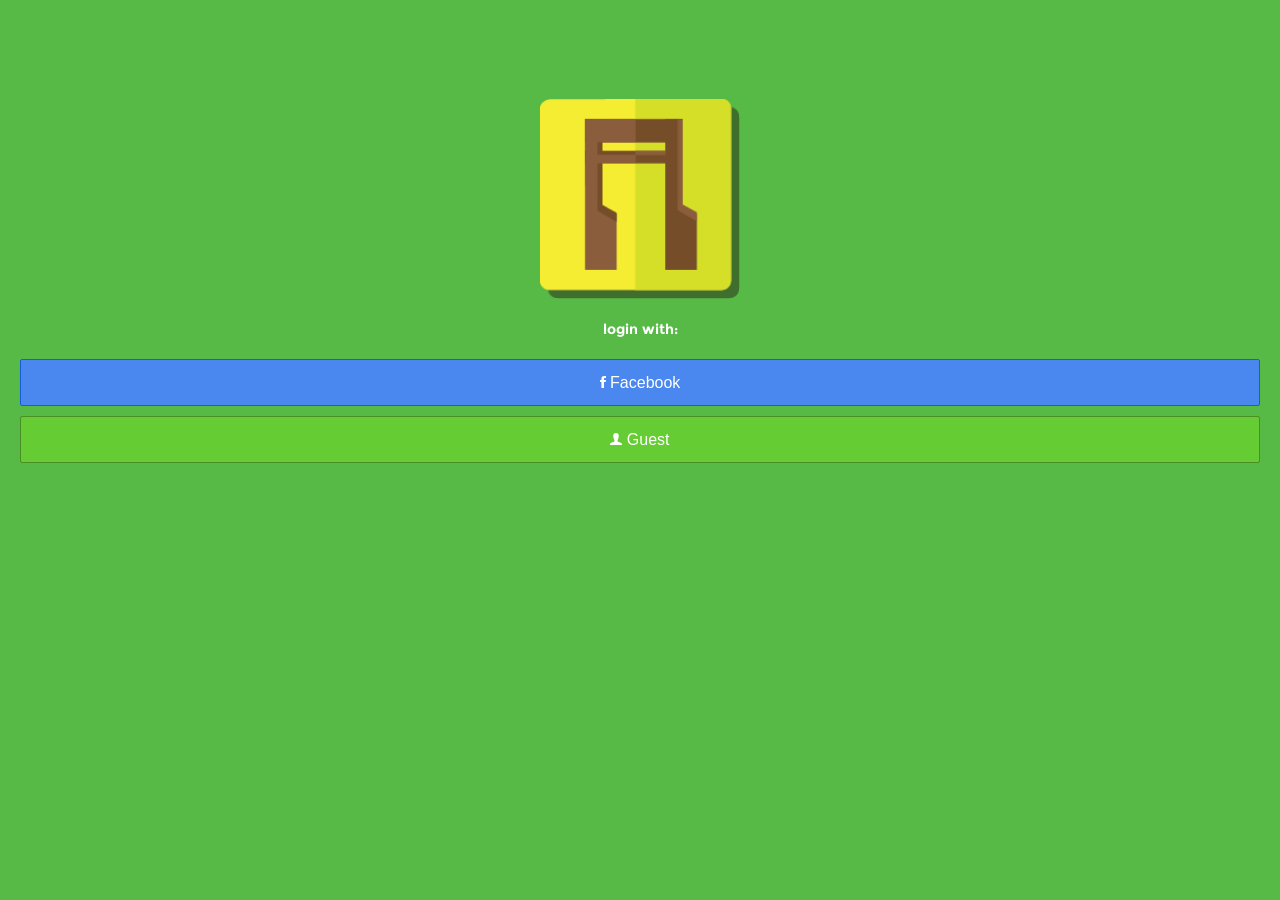
==== www/index.html @ ad86132d "first" ====
<!DOCTYPE html>
<html>
  <head>
    <meta charset="utf-8">
    <meta name="viewport" content="initial-scale=1, maximum-scale=1, user-scalable=no, width=device-width">
    <title>Inklusik</title>

    <link href="css/ionic.app.min.css" rel="stylesheet">
    <link href="css/style.css" rel="stylesheet">
    <link href="css/font-awesome.css" rel="stylesheet">
    <!-- IF using Sass (run gulp sass first), then uncomment below and remove the CSS includes above
    <link href="css/ionic.app.css" rel="stylesheet">
    -->

    <!-- ionic/angularjs js -->
    <script src="lib/jquery.min.js"></script>
    <script src="lib/underscore-min.js"></script>
    <script src="lib/firebase.js"></script>
    <script src="lib/firebase-simple-login.js"></script>
    <script src="lib/ionic/js/ionic.bundle.js"></script>
    <script src="lib/angular.audio.js"></script>
    <script src="lib/angularfire.min.js"></script>
    <script src="lib/ngStorage.min.js"></script>

    <!-- cordova script (this will be a 404 during development) -->
    <script src="lib/ng-cordova.min.js"></script>
    <script src="cordova.js"></script>

    <!-- your app's js -->
    <script src="js/app.js"></script>
    <script src="js/config.js"></script>
    <script src="js/routes.js"></script>
    <script src="js/directives.js"></script>
    <script src="js/filters.js"></script>
    <script src="js/services.js"></script>
    <script src="js/decorators.js"></script>
    <script src="js/firebase.utils.js"></script>
    <script src="js/simpleLogin.js"></script>
    <script src="js/controllers.js"></script>
  </head>

  <body ng-app="inklusik">
    <div ng-hide-auth> 
      <div ng-controller="LoginCtrl" ng-include="'templates/login.html'">
      </div>
    </div>

    <ion-side-menus>
      <!-- Center content -->
      <ion-side-menu-content>
        <ion-nav-bar class="bar-stable nav-title-slide-ios7">
          <ion-nav-buttons side="left">
            <button menu-toggle="left" class="button button-icon icon ion-navicon"></button>
          </ion-nav-buttons>
          <ion-nav-buttons side="right">
            <a href="#/search"><button class="button button-icon icon ion-search"></button></a>
          </ion-nav-buttons>
        </ion-nav-bar>
        <ion-nav-view animation="slide-left-right"></ion-nav-view>
      </ion-side-menu-content>

      <!-- Left menu -->
      <ion-side-menu side="left">
        <div ng-include="'templates/menu.html'" ng-controller="MenuCtrl"></div>
      </ion-side-menu>


    </ion-side-menus>
    
  </body>
</html>
---- www/css/style.css ----
/* Empty. Add your own CSS if you like */

/* font */
@font-face {
    font-family: roboto-lt;
    src: url(../fonts/Roboto-Light.ttf);
}
@font-face {
    font-family: roboto-black;
    src: url(../fonts/Roboto-Black.ttf);
}
@font-face {
    font-family: roboto;
    src: url(../fonts/Roboto-Regular.ttf);
}
@font-face {
    font-family: roboto-thin;
    src: url(../fonts/Roboto-Thin.ttf);
}

.bar.bar-stable {
	border-width: 0px;
}

.full-overlay {
    top:0;
    left:0;
    width: 100%;
    height: 100%;
    z-index: 1000;
    position: fixed;
    color: #fff;
    background: #57ba47;
}

.scroll-refresher {
	top: -70px;
}

.list.card.show .item-body img {
	width: 100%;
}

.loading {
	background: url('../img/loading.gif') no-repeat center center;
	width: 100%;
	height: 100%;
}

.loading-container .loading {
	padding: 0px;
	border-radius: 0px;
	background-color: rgba(255,255,255,.6);
	color: #000;
	text-align: center;
	text-overflow: ellipsis;
	font-size: 15px;
}

.login-page {
	width: 100%;
	height: 100% !important;
}

.login-page .logo {
	background: url('../img/logo_inklusik.png') no-repeat;
    background-size: contain;
	width: 200px;
	height: 200px;
	margin: 0 auto;
}

.hint {
	color: $light;
	font-weight: bold;
	text-align: center;
	margin: 20px 0;
}

.menu {
    background-color: #5D5D5D;
}

.profile-preview {
	background-color:#3F3F3F;
}
/*override*/
.item-avatar > img:first-child {
	border-radius:50%;
}

.profile-preview > h2{
	color:#BBBDC0;
	font-family: roboto-lt;
}

.link {
	color:#2284C6;
	text-decoration:none;
}

.link-more {
	font-family:roboto;
	text-align:center;
	color:#2284C6;
	text-decoration:none;
}

.side-menu-options > a {
	background-color:#5D5D5D;
	color:#D1D2D4;
	border-width:0px;
	padding-bottom: 3px;
	font-family: roboto;
}
.side-menu-options > a > i {
	color:#D1D2D4;
	margin-right:5px;
}

.side-menu-footer {
	background-color:#5D5D5D;
	border-width:0px;
	margin:10px;
}

.side-menu-footer > p {
	color:#BBBDC0;
	font-size:12px;
	padding:8px;
	text-align:center;
}

.category-title {
	padding:15px;
	padding-bottom: 5px;
	margin-bottom:0px;
	font-family: roboto-lt
}

.browse-card > a {
	text-decoration: none;
}

.browse-card-img {
	 height: 200px;
}

.browse-card-img > .icon-music {
	height: 140px;
	width: 140px;
	border-radius:50%;
	box-shadow: 0px 5px 10px rgba(0,0,0,.4);
	margin: 30px auto;
}

.browse-card-txt > h3 {
	text-align:center;
	font-family:roboto;
}

.browse-card-txt > p {
	text-align:center;
	font-family:roboto-lt;
}
.item button {
	height: 60px;
	width: 60px;
}

button.button-fab-yellow {
	background:#F8ED31;
	border:0px;
	color:#8A5D3B;
	border-radius: 50%;
}

button.selected {
	background: #57ba47 !important;
}


.short {
   height: 100px;
   overflow: hidden;
   padding-bottom: 50px;
}

.accord {
	/*-webkit-transition: all .2s;
   transition: all .2s;*/
}

.full {
	
}

.bar.bar-stable .title{
	font-family: roboto;
}

.detail-card-head {
	box-shadow: 0px 5px 10px rgba(0,0,0,.1);
}

.detail-card-head > .item-image {
	height: 200px;
}

.detail-card-head > .item-image > .icon-music {
	border-radius:50%;
	box-shadow: 0px 5px 10px rgba(0,0,0,.4);
	margin: 30px auto;
	height: 140px;
	width: 140px;
}

.detail-card-head h2 {
	text-align:center; font-family:roboto;
}
.detail-card-head p {
	text-align:center; font-family: roboto;
}

.detail-card-head button {
	float:right; background:#F8ED31; width:100px; border:0px; color:#8A5D3B
}

.detail-card-item {
	box-shadow: 0px 5px 10px rgba(0,0,0,.1);
}

.detail-card-item h3 {
	text-align:left;
	font-family:roboto;
}

.detail-card-item p{
	text-align: justify;
    text-justify: inter-word;
    padding: 10px;
    font-family:roboto-lt;
    padding-bottom:0px;
}

.row.unlimited-items {
  flex-wrap: wrap;
}

.row.unlimited-items .col{
  flex: none;
  width: 50%;
}


.board {
	width: 100%;
	height: 100px;
	background: #57ba47;
	position: relative;
	overflow: hidden;
}

.board .tick{
	width: 6px;
	height: 100px;
	position: absolute;
	z-index: 1000;
	top: 0;
	left: 25%;
	background: #fff;
	box-shadow: 3px 3px 10px rgba(0,0,0,.5);
}

.board .wrap {
	position: absolute;
	height: 100px;
	top: 0;
	left: 0;
	webkit-transition: all linear 1s;
   	transition: all linear 1s;
}


.board .wrap .melo {
	position: absolute;
	width: 45px;
	height: 45px;
	top: 30px;
	left: 20%;
	background: #ddd;
	border-radius: 50%;
	text-align: center;
	line-height: 45px;
	text-transform: uppercase;
}

.item-right {
    position: absolute; top: 0; right: 0; padding: 14px 48px 16px 16px; max-width: 65%;
    line-height: 30px; text-align: right;
}

hr { display: block; height: 1px;
    border: 0; border-top: 1px solid #ccc;
    margin-top: 12px; margin-bottom:2px; padding: 0;}

.item {
    webkit-transition: all .3s;
    transition: all .3s;
}

.sounded {
    background-color: #57ba47;
}
---- www/css/ionic.app.css ----
/*
To customize the look and feel of Ionic, you can override the variables
in ionic's _variables.scss file.

For example, you might change some of the default colors:

$light:                           #fff !default;
$stable:                          #f8f8f8 !default;
$positive:                        #4a87ee !default;
$calm:                            #43cee6 !default;
$balanced:                        #66cc33 !default;
$energized:                       #f0b840 !default;
$assertive:                       #ef4e3a !default;
$royal:                           #8a6de9 !default;
$dark:                            #444 !default;
*/
/*!
  Ionicons, v1.5.2
  Created by Ben Sperry for the Ionic Framework, http://ionicons.com/
  https://twitter.com/benjsperry  https://twitter.com/ionicframework
  MIT License: https://github.com/driftyco/ionicons
*/
@font-face {
  font-family: "Ionicons";
  src: url("../lib/ionic/fonts/ionicons.eot?v=1.5.2");
  src: url("../lib/ionic/fonts/ionicons.eot?v=1.5.2#iefix") format("embedded-opentype"), url("../lib/ionic/fonts/ionicons.ttf?v=1.5.2") format("truetype"), url("../lib/ionic/fonts/ionicons.woff?v=1.5.2") format("woff"), url("../lib/ionic/fonts/ionicons.svg?v=1.5.2#Ionicons") format("svg");
  font-weight: normal;
  font-style: normal; }

.ion, .ion-loading-a, .ion-loading-b, .ion-loading-c, .ion-loading-d, .ion-looping, .ion-refreshing, .ion-ios7-reloading, .ionicons, .ion-alert:before, .ion-alert-circled:before, .ion-android-add:before, .ion-android-add-contact:before, .ion-android-alarm:before, .ion-android-archive:before, .ion-android-arrow-back:before, .ion-android-arrow-down-left:before, .ion-android-arrow-down-right:before, .ion-android-arrow-forward:before, .ion-android-arrow-up-left:before, .ion-android-arrow-up-right:before, .ion-android-battery:before, .ion-android-book:before, .ion-android-calendar:before, .ion-android-call:before, .ion-android-camera:before, .ion-android-chat:before, .ion-android-checkmark:before, .ion-android-clock:before, .ion-android-close:before, .ion-android-contact:before, .ion-android-contacts:before, .ion-android-data:before, .ion-android-developer:before, .ion-android-display:before, .ion-android-download:before, .ion-android-drawer:before, .ion-android-dropdown:before, .ion-android-earth:before, .ion-android-folder:before, .ion-android-forums:before, .ion-android-friends:before, .ion-android-hand:before, .ion-android-image:before, .ion-android-inbox:before, .ion-android-information:before, .ion-android-keypad:before, .ion-android-lightbulb:before, .ion-android-locate:before, .ion-android-location:before, .ion-android-mail:before, .ion-android-microphone:before, .ion-android-mixer:before, .ion-android-more:before, .ion-android-note:before, .ion-android-playstore:before, .ion-android-printer:before, .ion-android-promotion:before, .ion-android-reminder:before, .ion-android-remove:before, .ion-android-search:before, .ion-android-send:before, .ion-android-settings:before, .ion-android-share:before, .ion-android-social:before, .ion-android-social-user:before, .ion-android-sort:before, .ion-android-stair-drawer:before, .ion-android-star:before, .ion-android-stopwatch:before, .ion-android-storage:before, .ion-android-system-back:before, .ion-android-system-home:before, .ion-android-system-windows:before, .ion-android-timer:before, .ion-android-trash:before, .ion-android-user-menu:before, .ion-android-volume:before, .ion-android-wifi:before, .ion-aperture:before, .ion-archive:before, .ion-arrow-down-a:before, .ion-arrow-down-b:before, .ion-arrow-down-c:before, .ion-arrow-expand:before, .ion-arrow-graph-down-left:before, .ion-arrow-graph-down-right:before, .ion-arrow-graph-up-left:before, .ion-arrow-graph-up-right:before, .ion-arrow-left-a:before, .ion-arrow-left-b:before, .ion-arrow-left-c:before, .ion-arrow-move:before, .ion-arrow-resize:before, .ion-arrow-return-left:before, .ion-arrow-return-right:before, .ion-arrow-right-a:before, .ion-arrow-right-b:before, .ion-arrow-right-c:before, .ion-arrow-shrink:before, .ion-arrow-swap:before, .ion-arrow-up-a:before, .ion-arrow-up-b:before, .ion-arrow-up-c:before, .ion-asterisk:before, .ion-at:before, .ion-bag:before, .ion-battery-charging:before, .ion-battery-empty:before, .ion-battery-full:before, .ion-battery-half:before, .ion-battery-low:before, .ion-beaker:before, .ion-beer:before, .ion-bluetooth:before, .ion-bonfire:before, .ion-bookmark:before, .ion-briefcase:before, .ion-bug:before, .ion-calculator:before, .ion-calendar:before, .ion-camera:before, .ion-card:before, .ion-cash:before, .ion-chatbox:before, .ion-chatbox-working:before, .ion-chatboxes:before, .ion-chatbubble:before, .ion-chatbubble-working:before, .ion-chatbubbles:before, .ion-checkmark:before, .ion-checkmark-circled:before, .ion-checkmark-round:before, .ion-chevron-down:before, .ion-chevron-left:before, .ion-chevron-right:before, .ion-chevron-up:before, .ion-clipboard:before, .ion-clock:before, .ion-close:before, .ion-close-circled:before, .ion-close-round:before, .ion-closed-captioning:before, .ion-cloud:before, .ion-code:before, .ion-code-download:before, .ion-code-working:before, .ion-coffee:before, .ion-compass:before, .ion-compose:before, .ion-connection-bars:before, .ion-contrast:before, .ion-cube:before, .ion-disc:before, .ion-document:before, .ion-document-text:before, .ion-drag:before, .ion-earth:before, .ion-edit:before, .ion-egg:before, .ion-eject:before, .ion-email:before, .ion-eye:before, .ion-eye-disabled:before, .ion-female:before, .ion-filing:before, .ion-film-marker:before, .ion-fireball:before, .ion-flag:before, .ion-flame:before, .ion-flash:before, .ion-flash-off:before, .ion-flask:before, .ion-folder:before, .ion-fork:before, .ion-fork-repo:before, .ion-forward:before, .ion-funnel:before, .ion-game-controller-a:before, .ion-game-controller-b:before, .ion-gear-a:before, .ion-gear-b:before, .ion-grid:before, .ion-hammer:before, .ion-happy:before, .ion-headphone:before, .ion-heart:before, .ion-heart-broken:before, .ion-help:before, .ion-help-buoy:before, .ion-help-circled:before, .ion-home:before, .ion-icecream:before, .ion-icon-social-google-plus:before, .ion-icon-social-google-plus-outline:before, .ion-image:before, .ion-images:before, .ion-information:before, .ion-information-circled:before, .ion-ionic:before, .ion-ios7-alarm:before, .ion-ios7-alarm-outline:before, .ion-ios7-albums:before, .ion-ios7-albums-outline:before, .ion-ios7-americanfootball:before, .ion-ios7-americanfootball-outline:before, .ion-ios7-analytics:before, .ion-ios7-analytics-outline:before, .ion-ios7-arrow-back:before, .ion-ios7-arrow-down:before, .ion-ios7-arrow-forward:before, .ion-ios7-arrow-left:before, .ion-ios7-arrow-right:before, .ion-ios7-arrow-thin-down:before, .ion-ios7-arrow-thin-left:before, .ion-ios7-arrow-thin-right:before, .ion-ios7-arrow-thin-up:before, .ion-ios7-arrow-up:before, .ion-ios7-at:before, .ion-ios7-at-outline:before, .ion-ios7-barcode:before, .ion-ios7-barcode-outline:before, .ion-ios7-baseball:before, .ion-ios7-baseball-outline:before, .ion-ios7-basketball:before, .ion-ios7-basketball-outline:before, .ion-ios7-bell:before, .ion-ios7-bell-outline:before, .ion-ios7-bolt:before, .ion-ios7-bolt-outline:before, .ion-ios7-bookmarks:before, .ion-ios7-bookmarks-outline:before, .ion-ios7-box:before, .ion-ios7-box-outline:before, .ion-ios7-briefcase:before, .ion-ios7-briefcase-outline:before, .ion-ios7-browsers:before, .ion-ios7-browsers-outline:before, .ion-ios7-calculator:before, .ion-ios7-calculator-outline:before, .ion-ios7-calendar:before, .ion-ios7-calendar-outline:before, .ion-ios7-camera:before, .ion-ios7-camera-outline:before, .ion-ios7-cart:before, .ion-ios7-cart-outline:before, .ion-ios7-chatboxes:before, .ion-ios7-chatboxes-outline:before, .ion-ios7-chatbubble:before, .ion-ios7-chatbubble-outline:before, .ion-ios7-checkmark:before, .ion-ios7-checkmark-empty:before, .ion-ios7-checkmark-outline:before, .ion-ios7-circle-filled:before, .ion-ios7-circle-outline:before, .ion-ios7-clock:before, .ion-ios7-clock-outline:before, .ion-ios7-close:before, .ion-ios7-close-empty:before, .ion-ios7-close-outline:before, .ion-ios7-cloud:before, .ion-ios7-cloud-download:before, .ion-ios7-cloud-download-outline:before, .ion-ios7-cloud-outline:before, .ion-ios7-cloud-upload:before, .ion-ios7-cloud-upload-outline:before, .ion-ios7-cloudy:before, .ion-ios7-cloudy-night:before, .ion-ios7-cloudy-night-outline:before, .ion-ios7-cloudy-outline:before, .ion-ios7-cog:before, .ion-ios7-cog-outline:before, .ion-ios7-compose:before, .ion-ios7-compose-outline:before, .ion-ios7-contact:before, .ion-ios7-contact-outline:before, .ion-ios7-copy:before, .ion-ios7-copy-outline:before, .ion-ios7-download:before, .ion-ios7-download-outline:before, .ion-ios7-drag:before, .ion-ios7-email:before, .ion-ios7-email-outline:before, .ion-ios7-expand:before, .ion-ios7-eye:before, .ion-ios7-eye-outline:before, .ion-ios7-fastforward:before, .ion-ios7-fastforward-outline:before, .ion-ios7-filing:before, .ion-ios7-filing-outline:before, .ion-ios7-film:before, .ion-ios7-film-outline:before, .ion-ios7-flag:before, .ion-ios7-flag-outline:before, .ion-ios7-folder:before, .ion-ios7-folder-outline:before, .ion-ios7-football:before, .ion-ios7-football-outline:before, .ion-ios7-gear:before, .ion-ios7-gear-outline:before, .ion-ios7-glasses:before, .ion-ios7-glasses-outline:before, .ion-ios7-heart:before, .ion-ios7-heart-outline:before, .ion-ios7-help:before, .ion-ios7-help-empty:before, .ion-ios7-help-outline:before, .ion-ios7-home:before, .ion-ios7-home-outline:before, .ion-ios7-infinite:before, .ion-ios7-infinite-outline:before, .ion-ios7-information:before, .ion-ios7-information-empty:before, .ion-ios7-information-outline:before, .ion-ios7-ionic-outline:before, .ion-ios7-keypad:before, .ion-ios7-keypad-outline:before, .ion-ios7-lightbulb:before, .ion-ios7-lightbulb-outline:before, .ion-ios7-location:before, .ion-ios7-location-outline:before, .ion-ios7-locked:before, .ion-ios7-locked-outline:before, .ion-ios7-loop:before, .ion-ios7-loop-strong:before, .ion-ios7-medkit:before, .ion-ios7-medkit-outline:before, .ion-ios7-mic:before, .ion-ios7-mic-off:before, .ion-ios7-mic-outline:before, .ion-ios7-minus:before, .ion-ios7-minus-empty:before, .ion-ios7-minus-outline:before, .ion-ios7-monitor:before, .ion-ios7-monitor-outline:before, .ion-ios7-moon:before, .ion-ios7-moon-outline:before, .ion-ios7-more:before, .ion-ios7-more-outline:before, .ion-ios7-musical-note:before, .ion-ios7-musical-notes:before, .ion-ios7-navigate:before, .ion-ios7-navigate-outline:before, .ion-ios7-paper:before, .ion-ios7-paper-outline:before, .ion-ios7-paperplane:before, .ion-ios7-paperplane-outline:before, .ion-ios7-partlysunny:before, .ion-ios7-partlysunny-outline:before, .ion-ios7-pause:before, .ion-ios7-pause-outline:before, .ion-ios7-paw:before, .ion-ios7-paw-outline:before, .ion-ios7-people:before, .ion-ios7-people-outline:before, .ion-ios7-person:before, .ion-ios7-person-outline:before, .ion-ios7-personadd:before, .ion-ios7-personadd-outline:before, .ion-ios7-photos:before, .ion-ios7-photos-outline:before, .ion-ios7-pie:before, .ion-ios7-pie-outline:before, .ion-ios7-play:before, .ion-ios7-play-outline:before, .ion-ios7-plus:before, .ion-ios7-plus-empty:before, .ion-ios7-plus-outline:before, .ion-ios7-pricetag:before, .ion-ios7-pricetag-outline:before, .ion-ios7-pricetags:before, .ion-ios7-pricetags-outline:before, .ion-ios7-printer:before, .ion-ios7-printer-outline:before, .ion-ios7-pulse:before, .ion-ios7-pulse-strong:before, .ion-ios7-rainy:before, .ion-ios7-rainy-outline:before, .ion-ios7-recording:before, .ion-ios7-recording-outline:before, .ion-ios7-redo:before, .ion-ios7-redo-outline:before, .ion-ios7-refresh:before, .ion-ios7-refresh-empty:before, .ion-ios7-refresh-outline:before, .ion-ios7-reload:before, .ion-ios7-reloading:before, .ion-ios7-reverse-camera:before, .ion-ios7-reverse-camera-outline:before, .ion-ios7-rewind:before, .ion-ios7-rewind-outline:before, .ion-ios7-search:before, .ion-ios7-search-strong:before, .ion-ios7-settings:before, .ion-ios7-settings-strong:before, .ion-ios7-shrink:before, .ion-ios7-skipbackward:before, .ion-ios7-skipbackward-outline:before, .ion-ios7-skipforward:before, .ion-ios7-skipforward-outline:before, .ion-ios7-snowy:before, .ion-ios7-speedometer:before, .ion-ios7-speedometer-outline:before, .ion-ios7-star:before, .ion-ios7-star-half:before, .ion-ios7-star-outline:before, .ion-ios7-stopwatch:before, .ion-ios7-stopwatch-outline:before, .ion-ios7-sunny:before, .ion-ios7-sunny-outline:before, .ion-ios7-telephone:before, .ion-ios7-telephone-outline:before, .ion-ios7-tennisball:before, .ion-ios7-tennisball-outline:before, .ion-ios7-thunderstorm:before, .ion-ios7-thunderstorm-outline:before, .ion-ios7-time:before, .ion-ios7-time-outline:before, .ion-ios7-timer:before, .ion-ios7-timer-outline:before, .ion-ios7-toggle:before, .ion-ios7-toggle-outline:before, .ion-ios7-trash:before, .ion-ios7-trash-outline:before, .ion-ios7-undo:before, .ion-ios7-undo-outline:before, .ion-ios7-unlocked:before, .ion-ios7-unlocked-outline:before, .ion-ios7-upload:before, .ion-ios7-upload-outline:before, .ion-ios7-videocam:before, .ion-ios7-videocam-outline:before, .ion-ios7-volume-high:before, .ion-ios7-volume-low:before, .ion-ios7-wineglass:before, .ion-ios7-wineglass-outline:before, .ion-ios7-world:before, .ion-ios7-world-outline:before, .ion-ipad:before, .ion-iphone:before, .ion-ipod:before, .ion-jet:before, .ion-key:before, .ion-knife:before, .ion-laptop:before, .ion-leaf:before, .ion-levels:before, .ion-lightbulb:before, .ion-link:before, .ion-load-a:before, .ion-loading-a:before, .ion-load-b:before, .ion-loading-b:before, .ion-load-c:before, .ion-loading-c:before, .ion-load-d:before, .ion-loading-d:before, .ion-location:before, .ion-locked:before, .ion-log-in:before, .ion-log-out:before, .ion-loop:before, .ion-looping:before, .ion-magnet:before, .ion-male:before, .ion-man:before, .ion-map:before, .ion-medkit:before, .ion-merge:before, .ion-mic-a:before, .ion-mic-b:before, .ion-mic-c:before, .ion-minus:before, .ion-minus-circled:before, .ion-minus-round:before, .ion-model-s:before, .ion-monitor:before, .ion-more:before, .ion-mouse:before, .ion-music-note:before, .ion-navicon:before, .ion-navicon-round:before, .ion-navigate:before, .ion-network:before, .ion-no-smoking:before, .ion-nuclear:before, .ion-outlet:before, .ion-paper-airplane:before, .ion-paperclip:before, .ion-pause:before, .ion-person:before, .ion-person-add:before, .ion-person-stalker:before, .ion-pie-graph:before, .ion-pin:before, .ion-pinpoint:before, .ion-pizza:before, .ion-plane:before, .ion-planet:before, .ion-play:before, .ion-playstation:before, .ion-plus:before, .ion-plus-circled:before, .ion-plus-round:before, .ion-podium:before, .ion-pound:before, .ion-power:before, .ion-pricetag:before, .ion-pricetags:before, .ion-printer:before, .ion-pull-request:before, .ion-qr-scanner:before, .ion-quote:before, .ion-radio-waves:before, .ion-record:before, .ion-refresh:before, .ion-refreshing:before, .ion-reply:before, .ion-reply-all:before, .ion-ribbon-a:before, .ion-ribbon-b:before, .ion-sad:before, .ion-scissors:before, .ion-search:before, .ion-settings:before, .ion-share:before, .ion-shuffle:before, .ion-skip-backward:before, .ion-skip-forward:before, .ion-social-android:before, .ion-social-android-outline:before, .ion-social-apple:before, .ion-social-apple-outline:before, .ion-social-bitcoin:before, .ion-social-bitcoin-outline:before, .ion-social-buffer:before, .ion-social-buffer-outline:before, .ion-social-designernews:before, .ion-social-designernews-outline:before, .ion-social-dribbble:before, .ion-social-dribbble-outline:before, .ion-social-dropbox:before, .ion-social-dropbox-outline:before, .ion-social-facebook:before, .ion-social-facebook-outline:before, .ion-social-foursquare:before, .ion-social-foursquare-outline:before, .ion-social-freebsd-devil:before, .ion-social-github:before, .ion-social-github-outline:before, .ion-social-google:before, .ion-social-google-outline:before, .ion-social-googleplus:before, .ion-social-googleplus-outline:before, .ion-social-hackernews:before, .ion-social-hackernews-outline:before, .ion-social-instagram:before, .ion-social-instagram-outline:before, .ion-social-linkedin:before, .ion-social-linkedin-outline:before, .ion-social-pinterest:before, .ion-social-pinterest-outline:before, .ion-social-reddit:before, .ion-social-reddit-outline:before, .ion-social-rss:before, .ion-social-rss-outline:before, .ion-social-skype:before, .ion-social-skype-outline:before, .ion-social-tumblr:before, .ion-social-tumblr-outline:before, .ion-social-tux:before, .ion-social-twitter:before, .ion-social-twitter-outline:before, .ion-social-usd:before, .ion-social-usd-outline:before, .ion-social-vimeo:before, .ion-social-vimeo-outline:before, .ion-social-windows:before, .ion-social-windows-outline:before, .ion-social-wordpress:before, .ion-social-wordpress-outline:before, .ion-social-yahoo:before, .ion-social-yahoo-outline:before, .ion-social-youtube:before, .ion-social-youtube-outline:before, .ion-speakerphone:before, .ion-speedometer:before, .ion-spoon:before, .ion-star:before, .ion-stats-bars:before, .ion-steam:before, .ion-stop:before, .ion-thermometer:before, .ion-thumbsdown:before, .ion-thumbsup:before, .ion-toggle:before, .ion-toggle-filled:before, .ion-trash-a:before, .ion-trash-b:before, .ion-trophy:before, .ion-umbrella:before, .ion-university:before, .ion-unlocked:before, .ion-upload:before, .ion-usb:before, .ion-videocamera:before, .ion-volume-high:before, .ion-volume-low:before, .ion-volume-medium:before, .ion-volume-mute:before, .ion-wand:before, .ion-waterdrop:before, .ion-wifi:before, .ion-wineglass:before, .ion-woman:before, .ion-wrench:before, .ion-xbox:before {
  display: inline-block;
  font-family: "Ionicons";
  speak: none;
  font-style: normal;
  font-weight: normal;
  font-variant: normal;
  text-transform: none;
  text-rendering: auto;
  line-height: 1;
  -webkit-font-smoothing: antialiased;
  -moz-osx-font-smoothing: grayscale; }

.ion-spin, .ion-loading-a, .ion-loading-b, .ion-loading-c, .ion-loading-d, .ion-looping, .ion-refreshing, .ion-ios7-reloading {
  -webkit-animation: spin 1s infinite linear;
  -moz-animation: spin 1s infinite linear;
  -o-animation: spin 1s infinite linear;
  animation: spin 1s infinite linear; }

@-moz-keyframes spin {
  0% {
    -moz-transform: rotate(0deg); }

  100% {
    -moz-transform: rotate(359deg); } }

@-webkit-keyframes spin {
  0% {
    -webkit-transform: rotate(0deg); }

  100% {
    -webkit-transform: rotate(359deg); } }

@-o-keyframes spin {
  0% {
    -o-transform: rotate(0deg); }

  100% {
    -o-transform: rotate(359deg); } }

@-ms-keyframes spin {
  0% {
    -ms-transform: rotate(0deg); }

  100% {
    -ms-transform: rotate(359deg); } }

@keyframes spin {
  0% {
    transform: rotate(0deg); }

  100% {
    transform: rotate(359deg); } }

.ion-loading-a {
  -webkit-animation-timing-function: steps(8, start);
  -moz-animation-timing-function: steps(8, start);
  animation-timing-function: steps(8, start); }

.ion-alert:before {
  content: "\f101"; }

.ion-alert-circled:before {
  content: "\f100"; }

.ion-android-add:before {
  content: "\f2c7"; }

.ion-android-add-contact:before {
  content: "\f2c6"; }

.ion-android-alarm:before {
  content: "\f2c8"; }

.ion-android-archive:before {
  content: "\f2c9"; }

.ion-android-arrow-back:before {
  content: "\f2ca"; }

.ion-android-arrow-down-left:before {
  content: "\f2cb"; }

.ion-android-arrow-down-right:before {
  content: "\f2cc"; }

.ion-android-arrow-forward:before {
  content: "\f30f"; }

.ion-android-arrow-up-left:before {
  content: "\f2cd"; }

.ion-android-arrow-up-right:before {
  content: "\f2ce"; }

.ion-android-battery:before {
  content: "\f2cf"; }

.ion-android-book:before {
  content: "\f2d0"; }

.ion-android-calendar:before {
  content: "\f2d1"; }

.ion-android-call:before {
  content: "\f2d2"; }

.ion-android-camera:before {
  content: "\f2d3"; }

.ion-android-chat:before {
  content: "\f2d4"; }

.ion-android-checkmark:before {
  content: "\f2d5"; }

.ion-android-clock:before {
  content: "\f2d6"; }

.ion-android-close:before {
  content: "\f2d7"; }

.ion-android-contact:before {
  content: "\f2d8"; }

.ion-android-contacts:before {
  content: "\f2d9"; }

.ion-android-data:before {
  content: "\f2da"; }

.ion-android-developer:before {
  content: "\f2db"; }

.ion-android-display:before {
  content: "\f2dc"; }

.ion-android-download:before {
  content: "\f2dd"; }

.ion-android-drawer:before {
  content: "\f310"; }

.ion-android-dropdown:before {
  content: "\f2de"; }

.ion-android-earth:before {
  content: "\f2df"; }

.ion-android-folder:before {
  content: "\f2e0"; }

.ion-android-forums:before {
  content: "\f2e1"; }

.ion-android-friends:before {
  content: "\f2e2"; }

.ion-android-hand:before {
  content: "\f2e3"; }

.ion-android-image:before {
  content: "\f2e4"; }

.ion-android-inbox:before {
  content: "\f2e5"; }

.ion-android-information:before {
  content: "\f2e6"; }

.ion-android-keypad:before {
  content: "\f2e7"; }

.ion-android-lightbulb:before {
  content: "\f2e8"; }

.ion-android-locate:before {
  content: "\f2e9"; }

.ion-android-location:before {
  content: "\f2ea"; }

.ion-android-mail:before {
  content: "\f2eb"; }

.ion-android-microphone:before {
  content: "\f2ec"; }

.ion-android-mixer:before {
  content: "\f2ed"; }

.ion-android-more:before {
  content: "\f2ee"; }

.ion-android-note:before {
  content: "\f2ef"; }

.ion-android-playstore:before {
  content: "\f2f0"; }

.ion-android-printer:before {
  content: "\f2f1"; }

.ion-android-promotion:before {
  content: "\f2f2"; }

.ion-android-reminder:before {
  content: "\f2f3"; }

.ion-android-remove:before {
  content: "\f2f4"; }

.ion-android-search:before {
  content: "\f2f5"; }

.ion-android-send:before {
  content: "\f2f6"; }

.ion-android-settings:before {
  content: "\f2f7"; }

.ion-android-share:before {
  content: "\f2f8"; }

.ion-android-social:before {
  content: "\f2fa"; }

.ion-android-social-user:before {
  content: "\f2f9"; }

.ion-android-sort:before {
  content: "\f2fb"; }

.ion-android-stair-drawer:before {
  content: "\f311"; }

.ion-android-star:before {
  content: "\f2fc"; }

.ion-android-stopwatch:before {
  content: "\f2fd"; }

.ion-android-storage:before {
  content: "\f2fe"; }

.ion-android-system-back:before {
  content: "\f2ff"; }

.ion-android-system-home:before {
  content: "\f300"; }

.ion-android-system-windows:before {
  content: "\f301"; }

.ion-android-timer:before {
  content: "\f302"; }

.ion-android-trash:before {
  content: "\f303"; }

.ion-android-user-menu:before {
  content: "\f312"; }

.ion-android-volume:before {
  content: "\f304"; }

.ion-android-wifi:before {
  content: "\f305"; }

.ion-aperture:before {
  content: "\f313"; }

.ion-archive:before {
  content: "\f102"; }

.ion-arrow-down-a:before {
  content: "\f103"; }

.ion-arrow-down-b:before {
  content: "\f104"; }

.ion-arrow-down-c:before {
  content: "\f105"; }

.ion-arrow-expand:before {
  content: "\f25e"; }

.ion-arrow-graph-down-left:before {
  content: "\f25f"; }

.ion-arrow-graph-down-right:before {
  content: "\f260"; }

.ion-arrow-graph-up-left:before {
  content: "\f261"; }

.ion-arrow-graph-up-right:before {
  content: "\f262"; }

.ion-arrow-left-a:before {
  content: "\f106"; }

.ion-arrow-left-b:before {
  content: "\f107"; }

.ion-arrow-left-c:before {
  content: "\f108"; }

.ion-arrow-move:before {
  content: "\f263"; }

.ion-arrow-resize:before {
  content: "\f264"; }

.ion-arrow-return-left:before {
  content: "\f265"; }

.ion-arrow-return-right:before {
  content: "\f266"; }

.ion-arrow-right-a:before {
  content: "\f109"; }

.ion-arrow-right-b:before {
  content: "\f10a"; }

.ion-arrow-right-c:before {
  content: "\f10b"; }

.ion-arrow-shrink:before {
  content: "\f267"; }

.ion-arrow-swap:before {
  content: "\f268"; }

.ion-arrow-up-a:before {
  content: "\f10c"; }

.ion-arrow-up-b:before {
  content: "\f10d"; }

.ion-arrow-up-c:before {
  content: "\f10e"; }

.ion-asterisk:before {
  content: "\f314"; }

.ion-at:before {
  content: "\f10f"; }

.ion-bag:before {
  content: "\f110"; }

.ion-battery-charging:before {
  content: "\f111"; }

.ion-battery-empty:before {
  content: "\f112"; }

.ion-battery-full:before {
  content: "\f113"; }

.ion-battery-half:before {
  content: "\f114"; }

.ion-battery-low:before {
  content: "\f115"; }

.ion-beaker:before {
  content: "\f269"; }

.ion-beer:before {
  content: "\f26a"; }

.ion-bluetooth:before {
  content: "\f116"; }

.ion-bonfire:before {
  content: "\f315"; }

.ion-bookmark:before {
  content: "\f26b"; }

.ion-briefcase:before {
  content: "\f26c"; }

.ion-bug:before {
  content: "\f2be"; }

.ion-calculator:before {
  content: "\f26d"; }

.ion-calendar:before {
  content: "\f117"; }

.ion-camera:before {
  content: "\f118"; }

.ion-card:before {
  content: "\f119"; }

.ion-cash:before {
  content: "\f316"; }

.ion-chatbox:before {
  content: "\f11b"; }

.ion-chatbox-working:before {
  content: "\f11a"; }

.ion-chatboxes:before {
  content: "\f11c"; }

.ion-chatbubble:before {
  content: "\f11e"; }

.ion-chatbubble-working:before {
  content: "\f11d"; }

.ion-chatbubbles:before {
  content: "\f11f"; }

.ion-checkmark:before {
  content: "\f122"; }

.ion-checkmark-circled:before {
  content: "\f120"; }

.ion-checkmark-round:before {
  content: "\f121"; }

.ion-chevron-down:before {
  content: "\f123"; }

.ion-chevron-left:before {
  content: "\f124"; }

.ion-chevron-right:before {
  content: "\f125"; }

.ion-chevron-up:before {
  content: "\f126"; }

.ion-clipboard:before {
  content: "\f127"; }

.ion-clock:before {
  content: "\f26e"; }

.ion-close:before {
  content: "\f12a"; }

.ion-close-circled:before {
  content: "\f128"; }

.ion-close-round:before {
  content: "\f129"; }

.ion-closed-captioning:before {
  content: "\f317"; }

.ion-cloud:before {
  content: "\f12b"; }

.ion-code:before {
  content: "\f271"; }

.ion-code-download:before {
  content: "\f26f"; }

.ion-code-working:before {
  content: "\f270"; }

.ion-coffee:before {
  content: "\f272"; }

.ion-compass:before {
  content: "\f273"; }

.ion-compose:before {
  content: "\f12c"; }

.ion-connection-bars:before {
  content: "\f274"; }

.ion-contrast:before {
  content: "\f275"; }

.ion-cube:before {
  content: "\f318"; }

.ion-disc:before {
  content: "\f12d"; }

.ion-document:before {
  content: "\f12f"; }

.ion-document-text:before {
  content: "\f12e"; }

.ion-drag:before {
  content: "\f130"; }

.ion-earth:before {
  content: "\f276"; }

.ion-edit:before {
  content: "\f2bf"; }

.ion-egg:before {
  content: "\f277"; }

.ion-eject:before {
  content: "\f131"; }

.ion-email:before {
  content: "\f132"; }

.ion-eye:before {
  content: "\f133"; }

.ion-eye-disabled:before {
  content: "\f306"; }

.ion-female:before {
  content: "\f278"; }

.ion-filing:before {
  content: "\f134"; }

.ion-film-marker:before {
  content: "\f135"; }

.ion-fireball:before {
  content: "\f319"; }

.ion-flag:before {
  content: "\f279"; }

.ion-flame:before {
  content: "\f31a"; }

.ion-flash:before {
  content: "\f137"; }

.ion-flash-off:before {
  content: "\f136"; }

.ion-flask:before {
  content: "\f138"; }

.ion-folder:before {
  content: "\f139"; }

.ion-fork:before {
  content: "\f27a"; }

.ion-fork-repo:before {
  content: "\f2c0"; }

.ion-forward:before {
  content: "\f13a"; }

.ion-funnel:before {
  content: "\f31b"; }

.ion-game-controller-a:before {
  content: "\f13b"; }

.ion-game-controller-b:before {
  content: "\f13c"; }

.ion-gear-a:before {
  content: "\f13d"; }

.ion-gear-b:before {
  content: "\f13e"; }

.ion-grid:before {
  content: "\f13f"; }

.ion-hammer:before {
  content: "\f27b"; }

.ion-happy:before {
  content: "\f31c"; }

.ion-headphone:before {
  content: "\f140"; }

.ion-heart:before {
  content: "\f141"; }

.ion-heart-broken:before {
  content: "\f31d"; }

.ion-help:before {
  content: "\f143"; }

.ion-help-buoy:before {
  content: "\f27c"; }

.ion-help-circled:before {
  content: "\f142"; }

.ion-home:before {
  content: "\f144"; }

.ion-icecream:before {
  content: "\f27d"; }

.ion-icon-social-google-plus:before {
  content: "\f146"; }

.ion-icon-social-google-plus-outline:before {
  content: "\f145"; }

.ion-image:before {
  content: "\f147"; }

.ion-images:before {
  content: "\f148"; }

.ion-information:before {
  content: "\f14a"; }

.ion-information-circled:before {
  content: "\f149"; }

.ion-ionic:before {
  content: "\f14b"; }

.ion-ios7-alarm:before {
  content: "\f14d"; }

.ion-ios7-alarm-outline:before {
  content: "\f14c"; }

.ion-ios7-albums:before {
  content: "\f14f"; }

.ion-ios7-albums-outline:before {
  content: "\f14e"; }

.ion-ios7-americanfootball:before {
  content: "\f31f"; }

.ion-ios7-americanfootball-outline:before {
  content: "\f31e"; }

.ion-ios7-analytics:before {
  content: "\f321"; }

.ion-ios7-analytics-outline:before {
  content: "\f320"; }

.ion-ios7-arrow-back:before {
  content: "\f150"; }

.ion-ios7-arrow-down:before {
  content: "\f151"; }

.ion-ios7-arrow-forward:before {
  content: "\f152"; }

.ion-ios7-arrow-left:before {
  content: "\f153"; }

.ion-ios7-arrow-right:before {
  content: "\f154"; }

.ion-ios7-arrow-thin-down:before {
  content: "\f27e"; }

.ion-ios7-arrow-thin-left:before {
  content: "\f27f"; }

.ion-ios7-arrow-thin-right:before {
  content: "\f280"; }

.ion-ios7-arrow-thin-up:before {
  content: "\f281"; }

.ion-ios7-arrow-up:before {
  content: "\f155"; }

.ion-ios7-at:before {
  content: "\f157"; }

.ion-ios7-at-outline:before {
  content: "\f156"; }

.ion-ios7-barcode:before {
  content: "\f323"; }

.ion-ios7-barcode-outline:before {
  content: "\f322"; }

.ion-ios7-baseball:before {
  content: "\f325"; }

.ion-ios7-baseball-outline:before {
  content: "\f324"; }

.ion-ios7-basketball:before {
  content: "\f327"; }

.ion-ios7-basketball-outline:before {
  content: "\f326"; }

.ion-ios7-bell:before {
  content: "\f159"; }

.ion-ios7-bell-outline:before {
  content: "\f158"; }

.ion-ios7-bolt:before {
  content: "\f15b"; }

.ion-ios7-bolt-outline:before {
  content: "\f15a"; }

.ion-ios7-bookmarks:before {
  content: "\f15d"; }

.ion-ios7-bookmarks-outline:before {
  content: "\f15c"; }

.ion-ios7-box:before {
  content: "\f15f"; }

.ion-ios7-box-outline:before {
  content: "\f15e"; }

.ion-ios7-briefcase:before {
  content: "\f283"; }

.ion-ios7-briefcase-outline:before {
  content: "\f282"; }

.ion-ios7-browsers:before {
  content: "\f161"; }

.ion-ios7-browsers-outline:before {
  content: "\f160"; }

.ion-ios7-calculator:before {
  content: "\f285"; }

.ion-ios7-calculator-outline:before {
  content: "\f284"; }

.ion-ios7-calendar:before {
  content: "\f163"; }

.ion-ios7-calendar-outline:before {
  content: "\f162"; }

.ion-ios7-camera:before {
  content: "\f165"; }

.ion-ios7-camera-outline:before {
  content: "\f164"; }

.ion-ios7-cart:before {
  content: "\f167"; }

.ion-ios7-cart-outline:before {
  content: "\f166"; }

.ion-ios7-chatboxes:before {
  content: "\f169"; }

.ion-ios7-chatboxes-outline:before {
  content: "\f168"; }

.ion-ios7-chatbubble:before {
  content: "\f16b"; }

.ion-ios7-chatbubble-outline:before {
  content: "\f16a"; }

.ion-ios7-checkmark:before {
  content: "\f16e"; }

.ion-ios7-checkmark-empty:before {
  content: "\f16c"; }

.ion-ios7-checkmark-outline:before {
  content: "\f16d"; }

.ion-ios7-circle-filled:before {
  content: "\f16f"; }

.ion-ios7-circle-outline:before {
  content: "\f170"; }

.ion-ios7-clock:before {
  content: "\f172"; }

.ion-ios7-clock-outline:before {
  content: "\f171"; }

.ion-ios7-close:before {
  content: "\f2bc"; }

.ion-ios7-close-empty:before {
  content: "\f2bd"; }

.ion-ios7-close-outline:before {
  content: "\f2bb"; }

.ion-ios7-cloud:before {
  content: "\f178"; }

.ion-ios7-cloud-download:before {
  content: "\f174"; }

.ion-ios7-cloud-download-outline:before {
  content: "\f173"; }

.ion-ios7-cloud-outline:before {
  content: "\f175"; }

.ion-ios7-cloud-upload:before {
  content: "\f177"; }

.ion-ios7-cloud-upload-outline:before {
  content: "\f176"; }

.ion-ios7-cloudy:before {
  content: "\f17a"; }

.ion-ios7-cloudy-night:before {
  content: "\f308"; }

.ion-ios7-cloudy-night-outline:before {
  content: "\f307"; }

.ion-ios7-cloudy-outline:before {
  content: "\f179"; }

.ion-ios7-cog:before {
  content: "\f17c"; }

.ion-ios7-cog-outline:before {
  content: "\f17b"; }

.ion-ios7-compose:before {
  content: "\f17e"; }

.ion-ios7-compose-outline:before {
  content: "\f17d"; }

.ion-ios7-contact:before {
  content: "\f180"; }

.ion-ios7-contact-outline:before {
  content: "\f17f"; }

.ion-ios7-copy:before {
  content: "\f182"; }

.ion-ios7-copy-outline:before {
  content: "\f181"; }

.ion-ios7-download:before {
  content: "\f184"; }

.ion-ios7-download-outline:before {
  content: "\f183"; }

.ion-ios7-drag:before {
  content: "\f185"; }

.ion-ios7-email:before {
  content: "\f187"; }

.ion-ios7-email-outline:before {
  content: "\f186"; }

.ion-ios7-expand:before {
  content: "\f30d"; }

.ion-ios7-eye:before {
  content: "\f189"; }

.ion-ios7-eye-outline:before {
  content: "\f188"; }

.ion-ios7-fastforward:before {
  content: "\f18b"; }

.ion-ios7-fastforward-outline:before {
  content: "\f18a"; }

.ion-ios7-filing:before {
  content: "\f18d"; }

.ion-ios7-filing-outline:before {
  content: "\f18c"; }

.ion-ios7-film:before {
  content: "\f18f"; }

.ion-ios7-film-outline:before {
  content: "\f18e"; }

.ion-ios7-flag:before {
  content: "\f191"; }

.ion-ios7-flag-outline:before {
  content: "\f190"; }

.ion-ios7-folder:before {
  content: "\f193"; }

.ion-ios7-folder-outline:before {
  content: "\f192"; }

.ion-ios7-football:before {
  content: "\f329"; }

.ion-ios7-football-outline:before {
  content: "\f328"; }

.ion-ios7-gear:before {
  content: "\f195"; }

.ion-ios7-gear-outline:before {
  content: "\f194"; }

.ion-ios7-glasses:before {
  content: "\f197"; }

.ion-ios7-glasses-outline:before {
  content: "\f196"; }

.ion-ios7-heart:before {
  content: "\f199"; }

.ion-ios7-heart-outline:before {
  content: "\f198"; }

.ion-ios7-help:before {
  content: "\f19c"; }

.ion-ios7-help-empty:before {
  content: "\f19a"; }

.ion-ios7-help-outline:before {
  content: "\f19b"; }

.ion-ios7-home:before {
  content: "\f32b"; }

.ion-ios7-home-outline:before {
  content: "\f32a"; }

.ion-ios7-infinite:before {
  content: "\f19e"; }

.ion-ios7-infinite-outline:before {
  content: "\f19d"; }

.ion-ios7-information:before {
  content: "\f1a1"; }

.ion-ios7-information-empty:before {
  content: "\f19f"; }

.ion-ios7-information-outline:before {
  content: "\f1a0"; }

.ion-ios7-ionic-outline:before {
  content: "\f1a2"; }

.ion-ios7-keypad:before {
  content: "\f1a4"; }

.ion-ios7-keypad-outline:before {
  content: "\f1a3"; }

.ion-ios7-lightbulb:before {
  content: "\f287"; }

.ion-ios7-lightbulb-outline:before {
  content: "\f286"; }

.ion-ios7-location:before {
  content: "\f1a6"; }

.ion-ios7-location-outline:before {
  content: "\f1a5"; }

.ion-ios7-locked:before {
  content: "\f1a8"; }

.ion-ios7-locked-outline:before {
  content: "\f1a7"; }

.ion-ios7-loop:before {
  content: "\f32d"; }

.ion-ios7-loop-strong:before {
  content: "\f32c"; }

.ion-ios7-medkit:before {
  content: "\f289"; }

.ion-ios7-medkit-outline:before {
  content: "\f288"; }

.ion-ios7-mic:before {
  content: "\f1ab"; }

.ion-ios7-mic-off:before {
  content: "\f1a9"; }

.ion-ios7-mic-outline:before {
  content: "\f1aa"; }

.ion-ios7-minus:before {
  content: "\f1ae"; }

.ion-ios7-minus-empty:before {
  content: "\f1ac"; }

.ion-ios7-minus-outline:before {
  content: "\f1ad"; }

.ion-ios7-monitor:before {
  content: "\f1b0"; }

.ion-ios7-monitor-outline:before {
  content: "\f1af"; }

.ion-ios7-moon:before {
  content: "\f1b2"; }

.ion-ios7-moon-outline:before {
  content: "\f1b1"; }

.ion-ios7-more:before {
  content: "\f1b4"; }

.ion-ios7-more-outline:before {
  content: "\f1b3"; }

.ion-ios7-musical-note:before {
  content: "\f1b5"; }

.ion-ios7-musical-notes:before {
  content: "\f1b6"; }

.ion-ios7-navigate:before {
  content: "\f1b8"; }

.ion-ios7-navigate-outline:before {
  content: "\f1b7"; }

.ion-ios7-paper:before {
  content: "\f32f"; }

.ion-ios7-paper-outline:before {
  content: "\f32e"; }

.ion-ios7-paperplane:before {
  content: "\f1ba"; }

.ion-ios7-paperplane-outline:before {
  content: "\f1b9"; }

.ion-ios7-partlysunny:before {
  content: "\f1bc"; }

.ion-ios7-partlysunny-outline:before {
  content: "\f1bb"; }

.ion-ios7-pause:before {
  content: "\f1be"; }

.ion-ios7-pause-outline:before {
  content: "\f1bd"; }

.ion-ios7-paw:before {
  content: "\f331"; }

.ion-ios7-paw-outline:before {
  content: "\f330"; }

.ion-ios7-people:before {
  content: "\f1c0"; }

.ion-ios7-people-outline:before {
  content: "\f1bf"; }

.ion-ios7-person:before {
  content: "\f1c2"; }

.ion-ios7-person-outline:before {
  content: "\f1c1"; }

.ion-ios7-personadd:before {
  content: "\f1c4"; }

.ion-ios7-personadd-outline:before {
  content: "\f1c3"; }

.ion-ios7-photos:before {
  content: "\f1c6"; }

.ion-ios7-photos-outline:before {
  content: "\f1c5"; }

.ion-ios7-pie:before {
  content: "\f28b"; }

.ion-ios7-pie-outline:before {
  content: "\f28a"; }

.ion-ios7-play:before {
  content: "\f1c8"; }

.ion-ios7-play-outline:before {
  content: "\f1c7"; }

.ion-ios7-plus:before {
  content: "\f1cb"; }

.ion-ios7-plus-empty:before {
  content: "\f1c9"; }

.ion-ios7-plus-outline:before {
  content: "\f1ca"; }

.ion-ios7-pricetag:before {
  content: "\f28d"; }

.ion-ios7-pricetag-outline:before {
  content: "\f28c"; }

.ion-ios7-pricetags:before {
  content: "\f333"; }

.ion-ios7-pricetags-outline:before {
  content: "\f332"; }

.ion-ios7-printer:before {
  content: "\f1cd"; }

.ion-ios7-printer-outline:before {
  content: "\f1cc"; }

.ion-ios7-pulse:before {
  content: "\f335"; }

.ion-ios7-pulse-strong:before {
  content: "\f334"; }

.ion-ios7-rainy:before {
  content: "\f1cf"; }

.ion-ios7-rainy-outline:before {
  content: "\f1ce"; }

.ion-ios7-recording:before {
  content: "\f1d1"; }

.ion-ios7-recording-outline:before {
  content: "\f1d0"; }

.ion-ios7-redo:before {
  content: "\f1d3"; }

.ion-ios7-redo-outline:before {
  content: "\f1d2"; }

.ion-ios7-refresh:before {
  content: "\f1d6"; }

.ion-ios7-refresh-empty:before {
  content: "\f1d4"; }

.ion-ios7-refresh-outline:before {
  content: "\f1d5"; }

.ion-ios7-reload:before, .ion-ios7-reloading:before {
  content: "\f28e"; }

.ion-ios7-reverse-camera:before {
  content: "\f337"; }

.ion-ios7-reverse-camera-outline:before {
  content: "\f336"; }

.ion-ios7-rewind:before {
  content: "\f1d8"; }

.ion-ios7-rewind-outline:before {
  content: "\f1d7"; }

.ion-ios7-search:before {
  content: "\f1da"; }

.ion-ios7-search-strong:before {
  content: "\f1d9"; }

.ion-ios7-settings:before {
  content: "\f339"; }

.ion-ios7-settings-strong:before {
  content: "\f338"; }

.ion-ios7-shrink:before {
  content: "\f30e"; }

.ion-ios7-skipbackward:before {
  content: "\f1dc"; }

.ion-ios7-skipbackward-outline:before {
  content: "\f1db"; }

.ion-ios7-skipforward:before {
  content: "\f1de"; }

.ion-ios7-skipforward-outline:before {
  content: "\f1dd"; }

.ion-ios7-snowy:before {
  content: "\f309"; }

.ion-ios7-speedometer:before {
  content: "\f290"; }

.ion-ios7-speedometer-outline:before {
  content: "\f28f"; }

.ion-ios7-star:before {
  content: "\f1e0"; }

.ion-ios7-star-half:before {
  content: "\f33a"; }

.ion-ios7-star-outline:before {
  content: "\f1df"; }

.ion-ios7-stopwatch:before {
  content: "\f1e2"; }

.ion-ios7-stopwatch-outline:before {
  content: "\f1e1"; }

.ion-ios7-sunny:before {
  content: "\f1e4"; }

.ion-ios7-sunny-outline:before {
  content: "\f1e3"; }

.ion-ios7-telephone:before {
  content: "\f1e6"; }

.ion-ios7-telephone-outline:before {
  content: "\f1e5"; }

.ion-ios7-tennisball:before {
  content: "\f33c"; }

.ion-ios7-tennisball-outline:before {
  content: "\f33b"; }

.ion-ios7-thunderstorm:before {
  content: "\f1e8"; }

.ion-ios7-thunderstorm-outline:before {
  content: "\f1e7"; }

.ion-ios7-time:before {
  content: "\f292"; }

.ion-ios7-time-outline:before {
  content: "\f291"; }

.ion-ios7-timer:before {
  content: "\f1ea"; }

.ion-ios7-timer-outline:before {
  content: "\f1e9"; }

.ion-ios7-toggle:before {
  content: "\f33e"; }

.ion-ios7-toggle-outline:before {
  content: "\f33d"; }

.ion-ios7-trash:before {
  content: "\f1ec"; }

.ion-ios7-trash-outline:before {
  content: "\f1eb"; }

.ion-ios7-undo:before {
  content: "\f1ee"; }

.ion-ios7-undo-outline:before {
  content: "\f1ed"; }

.ion-ios7-unlocked:before {
  content: "\f1f0"; }

.ion-ios7-unlocked-outline:before {
  content: "\f1ef"; }

.ion-ios7-upload:before {
  content: "\f1f2"; }

.ion-ios7-upload-outline:before {
  content: "\f1f1"; }

.ion-ios7-videocam:before {
  content: "\f1f4"; }

.ion-ios7-videocam-outline:before {
  content: "\f1f3"; }

.ion-ios7-volume-high:before {
  content: "\f1f5"; }

.ion-ios7-volume-low:before {
  content: "\f1f6"; }

.ion-ios7-wineglass:before {
  content: "\f294"; }

.ion-ios7-wineglass-outline:before {
  content: "\f293"; }

.ion-ios7-world:before {
  content: "\f1f8"; }

.ion-ios7-world-outline:before {
  content: "\f1f7"; }

.ion-ipad:before {
  content: "\f1f9"; }

.ion-iphone:before {
  content: "\f1fa"; }

.ion-ipod:before {
  content: "\f1fb"; }

.ion-jet:before {
  content: "\f295"; }

.ion-key:before {
  content: "\f296"; }

.ion-knife:before {
  content: "\f297"; }

.ion-laptop:before {
  content: "\f1fc"; }

.ion-leaf:before {
  content: "\f1fd"; }

.ion-levels:before {
  content: "\f298"; }

.ion-lightbulb:before {
  content: "\f299"; }

.ion-link:before {
  content: "\f1fe"; }

.ion-load-a:before, .ion-loading-a:before {
  content: "\f29a"; }

.ion-load-b:before, .ion-loading-b:before {
  content: "\f29b"; }

.ion-load-c:before, .ion-loading-c:before {
  content: "\f29c"; }

.ion-load-d:before, .ion-loading-d:before {
  content: "\f29d"; }

.ion-location:before {
  content: "\f1ff"; }

.ion-locked:before {
  content: "\f200"; }

.ion-log-in:before {
  content: "\f29e"; }

.ion-log-out:before {
  content: "\f29f"; }

.ion-loop:before, .ion-looping:before {
  content: "\f201"; }

.ion-magnet:before {
  content: "\f2a0"; }

.ion-male:before {
  content: "\f2a1"; }

.ion-man:before {
  content: "\f202"; }

.ion-map:before {
  content: "\f203"; }

.ion-medkit:before {
  content: "\f2a2"; }

.ion-merge:before {
  content: "\f33f"; }

.ion-mic-a:before {
  content: "\f204"; }

.ion-mic-b:before {
  content: "\f205"; }

.ion-mic-c:before {
  content: "\f206"; }

.ion-minus:before {
  content: "\f209"; }

.ion-minus-circled:before {
  content: "\f207"; }

.ion-minus-round:before {
  content: "\f208"; }

.ion-model-s:before {
  content: "\f2c1"; }

.ion-monitor:before {
  content: "\f20a"; }

.ion-more:before {
  content: "\f20b"; }

.ion-mouse:before {
  content: "\f340"; }

.ion-music-note:before {
  content: "\f20c"; }

.ion-navicon:before {
  content: "\f20e"; }

.ion-navicon-round:before {
  content: "\f20d"; }

.ion-navigate:before {
  content: "\f2a3"; }

.ion-network:before {
  content: "\f341"; }

.ion-no-smoking:before {
  content: "\f2c2"; }

.ion-nuclear:before {
  content: "\f2a4"; }

.ion-outlet:before {
  content: "\f342"; }

.ion-paper-airplane:before {
  content: "\f2c3"; }

.ion-paperclip:before {
  content: "\f20f"; }

.ion-pause:before {
  content: "\f210"; }

.ion-person:before {
  content: "\f213"; }

.ion-person-add:before {
  content: "\f211"; }

.ion-person-stalker:before {
  content: "\f212"; }

.ion-pie-graph:before {
  content: "\f2a5"; }

.ion-pin:before {
  content: "\f2a6"; }

.ion-pinpoint:before {
  content: "\f2a7"; }

.ion-pizza:before {
  content: "\f2a8"; }

.ion-plane:before {
  content: "\f214"; }

.ion-planet:before {
  content: "\f343"; }

.ion-play:before {
  content: "\f215"; }

.ion-playstation:before {
  content: "\f30a"; }

.ion-plus:before {
  content: "\f218"; }

.ion-plus-circled:before {
  content: "\f216"; }

.ion-plus-round:before {
  content: "\f217"; }

.ion-podium:before {
  content: "\f344"; }

.ion-pound:before {
  content: "\f219"; }

.ion-power:before {
  content: "\f2a9"; }

.ion-pricetag:before {
  content: "\f2aa"; }

.ion-pricetags:before {
  content: "\f2ab"; }

.ion-printer:before {
  content: "\f21a"; }

.ion-pull-request:before {
  content: "\f345"; }

.ion-qr-scanner:before {
  content: "\f346"; }

.ion-quote:before {
  content: "\f347"; }

.ion-radio-waves:before {
  content: "\f2ac"; }

.ion-record:before {
  content: "\f21b"; }

.ion-refresh:before, .ion-refreshing:before {
  content: "\f21c"; }

.ion-reply:before {
  content: "\f21e"; }

.ion-reply-all:before {
  content: "\f21d"; }

.ion-ribbon-a:before {
  content: "\f348"; }

.ion-ribbon-b:before {
  content: "\f349"; }

.ion-sad:before {
  content: "\f34a"; }

.ion-scissors:before {
  content: "\f34b"; }

.ion-search:before {
  content: "\f21f"; }

.ion-settings:before {
  content: "\f2ad"; }

.ion-share:before {
  content: "\f220"; }

.ion-shuffle:before {
  content: "\f221"; }

.ion-skip-backward:before {
  content: "\f222"; }

.ion-skip-forward:before {
  content: "\f223"; }

.ion-social-android:before {
  content: "\f225"; }

.ion-social-android-outline:before {
  content: "\f224"; }

.ion-social-apple:before {
  content: "\f227"; }

.ion-social-apple-outline:before {
  content: "\f226"; }

.ion-social-bitcoin:before {
  content: "\f2af"; }

.ion-social-bitcoin-outline:before {
  content: "\f2ae"; }

.ion-social-buffer:before {
  content: "\f229"; }

.ion-social-buffer-outline:before {
  content: "\f228"; }

.ion-social-designernews:before {
  content: "\f22b"; }

.ion-social-designernews-outline:before {
  content: "\f22a"; }

.ion-social-dribbble:before {
  content: "\f22d"; }

.ion-social-dribbble-outline:before {
  content: "\f22c"; }

.ion-social-dropbox:before {
  content: "\f22f"; }

.ion-social-dropbox-outline:before {
  content: "\f22e"; }

.ion-social-facebook:before {
  content: "\f231"; }

.ion-social-facebook-outline:before {
  content: "\f230"; }

.ion-social-foursquare:before {
  content: "\f34d"; }

.ion-social-foursquare-outline:before {
  content: "\f34c"; }

.ion-social-freebsd-devil:before {
  content: "\f2c4"; }

.ion-social-github:before {
  content: "\f233"; }

.ion-social-github-outline:before {
  content: "\f232"; }

.ion-social-google:before {
  content: "\f34f"; }

.ion-social-google-outline:before {
  content: "\f34e"; }

.ion-social-googleplus:before {
  content: "\f235"; }

.ion-social-googleplus-outline:before {
  content: "\f234"; }

.ion-social-hackernews:before {
  content: "\f237"; }

.ion-social-hackernews-outline:before {
  content: "\f236"; }

.ion-social-instagram:before {
  content: "\f351"; }

.ion-social-instagram-outline:before {
  content: "\f350"; }

.ion-social-linkedin:before {
  content: "\f239"; }

.ion-social-linkedin-outline:before {
  content: "\f238"; }

.ion-social-pinterest:before {
  content: "\f2b1"; }

.ion-social-pinterest-outline:before {
  content: "\f2b0"; }

.ion-social-reddit:before {
  content: "\f23b"; }

.ion-social-reddit-outline:before {
  content: "\f23a"; }

.ion-social-rss:before {
  content: "\f23d"; }

.ion-social-rss-outline:before {
  content: "\f23c"; }

.ion-social-skype:before {
  content: "\f23f"; }

.ion-social-skype-outline:before {
  content: "\f23e"; }

.ion-social-tumblr:before {
  content: "\f241"; }

.ion-social-tumblr-outline:before {
  content: "\f240"; }

.ion-social-tux:before {
  content: "\f2c5"; }

.ion-social-twitter:before {
  content: "\f243"; }

.ion-social-twitter-outline:before {
  content: "\f242"; }

.ion-social-usd:before {
  content: "\f353"; }

.ion-social-usd-outline:before {
  content: "\f352"; }

.ion-social-vimeo:before {
  content: "\f245"; }

.ion-social-vimeo-outline:before {
  content: "\f244"; }

.ion-social-windows:before {
  content: "\f247"; }

.ion-social-windows-outline:before {
  content: "\f246"; }

.ion-social-wordpress:before {
  content: "\f249"; }

.ion-social-wordpress-outline:before {
  content: "\f248"; }

.ion-social-yahoo:before {
  content: "\f24b"; }

.ion-social-yahoo-outline:before {
  content: "\f24a"; }

.ion-social-youtube:before {
  content: "\f24d"; }

.ion-social-youtube-outline:before {
  content: "\f24c"; }

.ion-speakerphone:before {
  content: "\f2b2"; }

.ion-speedometer:before {
  content: "\f2b3"; }

.ion-spoon:before {
  content: "\f2b4"; }

.ion-star:before {
  content: "\f24e"; }

.ion-stats-bars:before {
  content: "\f2b5"; }

.ion-steam:before {
  content: "\f30b"; }

.ion-stop:before {
  content: "\f24f"; }

.ion-thermometer:before {
  content: "\f2b6"; }

.ion-thumbsdown:before {
  content: "\f250"; }

.ion-thumbsup:before {
  content: "\f251"; }

.ion-toggle:before {
  content: "\f355"; }

.ion-toggle-filled:before {
  content: "\f354"; }

.ion-trash-a:before {
  content: "\f252"; }

.ion-trash-b:before {
  content: "\f253"; }

.ion-trophy:before {
  content: "\f356"; }

.ion-umbrella:before {
  content: "\f2b7"; }

.ion-university:before {
  content: "\f357"; }

.ion-unlocked:before {
  content: "\f254"; }

.ion-upload:before {
  content: "\f255"; }

.ion-usb:before {
  content: "\f2b8"; }

.ion-videocamera:before {
  content: "\f256"; }

.ion-volume-high:before {
  content: "\f257"; }

.ion-volume-low:before {
  content: "\f258"; }

.ion-volume-medium:before {
  content: "\f259"; }

.ion-volume-mute:before {
  content: "\f25a"; }

.ion-wand:before {
  content: "\f358"; }

.ion-waterdrop:before {
  content: "\f25b"; }

.ion-wifi:before {
  content: "\f25c"; }

.ion-wineglass:before {
  content: "\f2b9"; }

.ion-woman:before {
  content: "\f25d"; }

.ion-wrench:before {
  content: "\f2ba"; }

.ion-xbox:before {
  content: "\f30c"; }

/**
 * Resets
 * --------------------------------------------------
 * Adapted from normalize.css and some reset.css. We don't care even one
 * bit about old IE, so we don't need any hacks for that in here.
 *
 * There are probably other things we could remove here, as well.
 *
 * normalize.css v2.1.2 | MIT License | git.io/normalize

 * Eric Meyer's Reset CSS v2.0 (http://meyerweb.com/eric/tools/css/reset/)
 * http://cssreset.com
 */
html, body, div, span, applet, object, iframe, h1, h2, h3, h4, h5, h6, p, blockquote, pre, a, abbr, acronym, address, big, cite, code, del, dfn, em, img, ins, kbd, q, s, samp, small, strike, strong, sub, sup, tt, var, b, i, u, center, dl, dt, dd, ol, ul, li, fieldset, form, label, legend, table, caption, tbody, tfoot, thead, tr, th, td, article, aside, canvas, details, embed, fieldset, figure, figcaption, footer, header, hgroup, menu, nav, output, ruby, section, summary, time, mark, audio, video {
  margin: 0;
  padding: 0;
  border: 0;
  vertical-align: baseline;
  font: inherit;
  font-size: 100%; }

ol, ul {
  list-style: none; }

blockquote, q {
  quotes: none; }

blockquote:before, blockquote:after, q:before, q:after {
  content: '';
  content: none; }

/**
 * Prevent modern browsers from displaying `audio` without controls.
 * Remove excess height in iOS 5 devices.
 */
audio:not([controls]) {
  display: none;
  height: 0; }

/**
 * Hide the `template` element in IE, Safari, and Firefox < 22.
 */
[hidden], template {
  display: none; }

script {
  display: none !important; }

/* ==========================================================================
   Base
   ========================================================================== */
/**
 * 1. Set default font family to sans-serif.
 * 2. Prevent iOS text size adjust after orientation change, without disabling
 *  user zoom.
 */
html {
  -webkit-user-select: none;
  -moz-user-select: none;
  -ms-user-select: none;
  user-select: none;
  font-family: sans-serif;
  /* 1 */
  -webkit-text-size-adjust: 100%;
  -ms-text-size-adjust: 100%;
  /* 2 */
  -webkit-text-size-adjust: 100%;
  /* 2 */ }

/**
 * Remove default margin.
 */
body {
  margin: 0;
  line-height: 1; }

/**
 * Remove default outlines.
 */
a, button, :focus, a:focus, button:focus, a:active, a:hover {
  outline: 0; }

/* *
 * Remove tap highlight color
 */
a {
  -webkit-user-drag: none;
  -webkit-tap-highlight-color: rgba(0, 0, 0, 0);
  -webkit-tap-highlight-color: transparent; }
  a[href]:hover {
    cursor: pointer; }

/* ==========================================================================
   Typography
   ========================================================================== */
/**
 * Address style set to `bolder` in Firefox 4+, Safari 5, and Chrome.
 */
b, strong {
  font-weight: bold; }

/**
 * Address styling not present in Safari 5 and Chrome.
 */
dfn {
  font-style: italic; }

/**
 * Address differences between Firefox and other browsers.
 */
hr {
  -moz-box-sizing: content-box;
  box-sizing: content-box;
  height: 0; }

/**
 * Correct font family set oddly in Safari 5 and Chrome.
 */
code, kbd, pre, samp {
  font-size: 1em;
  font-family: monospace, serif; }

/**
 * Improve readability of pre-formatted text in all browsers.
 */
pre {
  white-space: pre-wrap; }

/**
 * Set consistent quote types.
 */
q {
  quotes: "\201C" "\201D" "\2018" "\2019"; }

/**
 * Address inconsistent and variable font size in all browsers.
 */
small {
  font-size: 80%; }

/**
 * Prevent `sub` and `sup` affecting `line-height` in all browsers.
 */
sub, sup {
  position: relative;
  vertical-align: baseline;
  font-size: 75%;
  line-height: 0; }

sup {
  top: -0.5em; }

sub {
  bottom: -0.25em; }

/**
 * Define consistent border, margin, and padding.
 */
fieldset {
  margin: 0 2px;
  padding: 0.35em 0.625em 0.75em;
  border: 1px solid #c0c0c0; }

/**
 * 1. Correct `color` not being inherited in IE 8/9.
 * 2. Remove padding so people aren't caught out if they zero out fieldsets.
 */
legend {
  padding: 0;
  /* 2 */
  border: 0;
  /* 1 */ }

/**
 * 1. Correct font family not being inherited in all browsers.
 * 2. Correct font size not being inherited in all browsers.
 * 3. Address margins set differently in Firefox 4+, Safari 5, and Chrome.
 * 4. Remove any default :focus styles
 * 5. Make sure webkit font smoothing is being inherited
 * 6. Remove default gradient in Android Firefox / FirefoxOS
 */
button, input, select, textarea {
  margin: 0;
  /* 3 */
  font-size: 100%;
  /* 2 */
  font-family: inherit;
  /* 1 */
  outline-offset: 0;
  /* 4 */
  outline-style: none;
  /* 4 */
  outline-width: 0;
  /* 4 */
  -webkit-font-smoothing: inherit;
  /* 5 */
  background-image: none;
  /* 6 */ }

/**
 * Address Firefox 4+ setting `line-height` on `input` using `importnt` in
 * the UA stylesheet.
 */
button, input {
  line-height: normal; }

/**
 * Address inconsistent `text-transform` inheritance for `button` and `select`.
 * All other form control elements do not inherit `text-transform` values.
 * Correct `button` style inheritance in Chrome, Safari 5+, and IE 8+.
 * Correct `select` style inheritance in Firefox 4+ and Opera.
 */
button, select {
  text-transform: none; }

/**
 * 1. Avoid the WebKit bug in Android 4.0.* where (2) destroys native `audio`
 *  and `video` controls.
 * 2. Correct inability to style clickable `input` types in iOS.
 * 3. Improve usability and consistency of cursor style between image-type
 *  `input` and others.
 */
button, html input[type="button"], input[type="reset"], input[type="submit"] {
  cursor: pointer;
  /* 3 */
  -webkit-appearance: button;
  /* 2 */ }

/**
 * Re-set default cursor for disabled elements.
 */
button[disabled], html input[disabled] {
  cursor: default; }

/**
 * 1. Address `appearance` set to `searchfield` in Safari 5 and Chrome.
 * 2. Address `box-sizing` set to `border-box` in Safari 5 and Chrome
 *  (include `-moz` to future-proof).
 */
input[type="search"] {
  -webkit-box-sizing: content-box;
  /* 2 */
  -moz-box-sizing: content-box;
  box-sizing: content-box;
  -webkit-appearance: textfield;
  /* 1 */ }

/**
 * Remove inner padding and search cancel button in Safari 5 and Chrome
 * on OS X.
 */
input[type="search"]::-webkit-search-cancel-button, input[type="search"]::-webkit-search-decoration {
  -webkit-appearance: none; }

/**
 * Remove inner padding and border in Firefox 4+.
 */
button::-moz-focus-inner, input::-moz-focus-inner {
  padding: 0;
  border: 0; }

/**
 * 1. Remove default vertical scrollbar in IE 8/9.
 * 2. Improve readability and alignment in all browsers.
 */
textarea {
  overflow: auto;
  /* 1 */
  vertical-align: top;
  /* 2 */ }

img {
  -webkit-user-drag: none; }

/* ==========================================================================
   Tables
   ========================================================================== */
/**
 * Remove most spacing between table cells.
 */
table {
  border-spacing: 0;
  border-collapse: collapse; }

/**
 * Scaffolding
 * --------------------------------------------------
 */
*, *:before, *:after {
  -webkit-box-sizing: border-box;
  -moz-box-sizing: border-box;
  box-sizing: border-box; }

html {
  overflow: hidden;
  -ms-touch-action: pan-y;
  touch-action: pan-y; }

body, .ionic-body {
  -webkit-touch-callout: none;
  -webkit-font-smoothing: antialiased;
  font-smoothing: antialiased;
  -webkit-text-size-adjust: none;
  -moz-text-size-adjust: none;
  text-size-adjust: none;
  -webkit-tap-highlight-color: rgba(0, 0, 0, 0);
  -webkit-tap-highlight-color: transparent;
  -webkit-user-select: none;
  -moz-user-select: none;
  -ms-user-select: none;
  user-select: none;
  top: 0;
  right: 0;
  bottom: 0;
  left: 0;
  overflow: hidden;
  margin: 0;
  padding: 0;
  color: #000;
  word-wrap: break-word;
  font-size: 14px;
  font-family: "Helvetica Neue", Helvetica, Arial, "Lucida Grande", sans-serif;
  line-height: 20px;
  text-rendering: optimizeLegibility;
  -webkit-backface-visibility: hidden;
  -webkit-user-drag: none; }

body.grade-b, body.grade-c {
  text-rendering: auto; }

.content {
  position: relative; }

.scroll-content {
  position: absolute;
  top: 0;
  right: 0;
  bottom: 0;
  left: 0;
  overflow: hidden;
  margin-top: -1px;
  width: auto;
  height: auto; }

.scroll-content-false, .menu .scroll-content.scroll-content-false {
  z-index: 11; }

.scroll-view {
  position: relative;
  display: block;
  overflow: hidden;
  margin-top: -1px; }

/**
 * Scroll is the scroll view component available for complex and custom
 * scroll view functionality.
 */
.scroll {
  -webkit-user-select: none;
  -moz-user-select: none;
  -ms-user-select: none;
  user-select: none;
  -webkit-touch-callout: none;
  -webkit-text-size-adjust: none;
  -moz-text-size-adjust: none;
  text-size-adjust: none;
  -webkit-transform-origin: left top;
  -moz-transform-origin: left top;
  transform-origin: left top; }

::-webkit-scrollbar {
  display: none; }

.scroll-bar {
  position: absolute;
  z-index: 9999; }

.ng-animate .scroll-bar {
  visibility: hidden; }

.scroll-bar-h {
  right: 2px;
  bottom: 3px;
  left: 2px;
  height: 3px; }
  .scroll-bar-h .scroll-bar-indicator {
    height: 100%; }

.scroll-bar-v {
  top: 2px;
  right: 3px;
  bottom: 2px;
  width: 3px; }
  .scroll-bar-v .scroll-bar-indicator {
    width: 100%; }

.scroll-bar-indicator {
  position: absolute;
  border-radius: 4px;
  background: rgba(0, 0, 0, 0.3);
  opacity: 1; }
  .scroll-bar-indicator.scroll-bar-fade-out {
    -webkit-transition: opacity 0.3s linear;
    -moz-transition: opacity 0.3s linear;
    transition: opacity 0.3s linear;
    opacity: 0; }

.grade-b .scroll-bar-indicator, .grade-c .scroll-bar-indicator {
  border-radius: 0;
  background: #aaa; }
  .grade-b .scroll-bar-indicator.scroll-bar-fade-out, .grade-c .scroll-bar-indicator.scroll-bar-fade-out {
    -webkit-transition: none;
    -moz-transition: none;
    transition: none; }

@keyframes refresh-spin {
  0% {
    transform: translate3d(0, 0, 0) rotate(0); }

  100% {
    transform: translate3d(0, 0, 0) rotate(-180deg); } }

@-webkit-keyframes refresh-spin {
  0% {
    -webkit-transform: translate3d(0, 0, 0) rotate(0); }

  100% {
    -webkit-transform: translate3d(0, 0, 0) rotate(-180deg); } }

@keyframes refresh-spin-back {
  0% {
    transform: translate3d(0, 0, 0) rotate(-180deg); }

  100% {
    transform: translate3d(0, 0, 0) rotate(0); } }

@-webkit-keyframes refresh-spin-back {
  0% {
    -webkit-transform: translate3d(0, 0, 0) rotate(-180deg); }

  100% {
    -webkit-transform: translate3d(0, 0, 0) rotate(0); } }

.scroll-refresher {
  position: absolute;
  top: -60px;
  right: 0;
  left: 0;
  overflow: hidden;
  margin: auto;
  height: 60px; }
  .scroll-refresher .ionic-refresher-content {
    position: absolute;
    bottom: 15px;
    left: 0;
    width: 100%;
    color: #666666;
    text-align: center;
    font-size: 30px; }
    .scroll-refresher .ionic-refresher-content .text-refreshing, .scroll-refresher .ionic-refresher-content .text-pulling {
      font-size: 16px;
      line-height: 16px; }
    .scroll-refresher .ionic-refresher-content.ionic-refresher-with-text {
      bottom: 10px; }
  .scroll-refresher .icon-refreshing, .scroll-refresher .icon-pulling {
    width: 100%;
    -webkit-backface-visibility: hidden;
    -webkit-transform-style: preserve-3d;
    backface-visibility: hidden;
    transform-style: preserve-3d; }
  .scroll-refresher .icon-pulling {
    -webkit-animation-name: refresh-spin-back;
    -moz-animation-name: refresh-spin-back;
    animation-name: refresh-spin-back;
    -webkit-animation-duration: 200ms;
    -moz-animation-duration: 200ms;
    animation-duration: 200ms;
    -webkit-animation-timing-function: linear;
    -moz-animation-timing-function: linear;
    animation-timing-function: linear;
    -webkit-animation-fill-mode: none;
    -moz-animation-fill-mode: none;
    animation-fill-mode: none;
    -webkit-transform: translate3d(0, 0, 0) rotate(0deg);
    transform: translate3d(0, 0, 0) rotate(0deg); }
  .scroll-refresher .icon-refreshing, .scroll-refresher .text-refreshing {
    display: none; }
  .scroll-refresher .icon-refreshing {
    -webkit-animation-duration: 1.5s;
    -moz-animation-duration: 1.5s;
    animation-duration: 1.5s; }
  .scroll-refresher.active .icon-pulling {
    -webkit-animation-name: refresh-spin;
    -moz-animation-name: refresh-spin;
    animation-name: refresh-spin;
    -webkit-transform: translate3d(0, 0, 0) rotate(-180deg);
    transform: translate3d(0, 0, 0) rotate(-180deg); }
  .scroll-refresher.active.refreshing .icon-pulling, .scroll-refresher.active.refreshing .text-pulling {
    display: none; }
  .scroll-refresher.active.refreshing .icon-refreshing, .scroll-refresher.active.refreshing .text-refreshing {
    display: block; }

ion-infinite-scroll {
  height: 60px;
  width: 100%;
  opacity: 0;
  display: block;
  -webkit-transition: opacity 0.25s;
  -moz-transition: opacity 0.25s;
  transition: opacity 0.25s;
  display: -webkit-box;
  display: -webkit-flex;
  display: -moz-box;
  display: -moz-flex;
  display: -ms-flexbox;
  display: flex;
  -webkit-box-direction: normal;
  -webkit-box-orient: horizontal;
  -webkit-flex-direction: row;
  -moz-flex-direction: row;
  -ms-flex-direction: row;
  flex-direction: row;
  -webkit-box-pack: center;
  -ms-flex-pack: center;
  -webkit-justify-content: center;
  -moz-justify-content: center;
  justify-content: center;
  -webkit-box-align: center;
  -ms-flex-align: center;
  -webkit-align-items: center;
  -moz-align-items: center;
  align-items: center; }
  ion-infinite-scroll .icon {
    color: #666666;
    font-size: 30px;
    color: #666666; }
  ion-infinite-scroll.active {
    opacity: 1; }

.overflow-scroll {
  overflow-x: hidden;
  overflow-y: scroll;
  -webkit-overflow-scrolling: touch; }
  .overflow-scroll .scroll {
    position: static;
    height: 100%;
    -webkit-transform: translate3d(0, 0, 0); }

/* If you change these, change platform.scss as well */
.has-header {
  top: 44px; }

.no-header {
  top: 0; }

.has-subheader {
  top: 88px; }

.has-tabs-top {
  top: 93px; }

.has-header.has-subheader.has-tabs-top {
  top: 137px; }

.has-footer {
  bottom: 44px; }

.has-subfooter {
  bottom: 88px; }

.has-tabs, .bar-footer.has-tabs {
  bottom: 49px; }

.has-footer.has-tabs {
  bottom: 93px; }

.pane {
  -webkit-transform: translate3d(0, 0, 0);
  -moz-transform: translate3d(0, 0, 0);
  transform: translate3d(0, 0, 0);
  z-index: 1; }

.view {
  z-index: 1; }

.pane, .view {
  position: absolute;
  top: 0;
  right: 0;
  bottom: 0;
  left: 0;
  width: 100%;
  height: 100%;
  background-color: #F3EDE3;
  overflow: hidden; }

/**
 * Typography
 * --------------------------------------------------
 */
p {
  margin: 0 0 10px; }

small {
  font-size: 85%; }

cite {
  font-style: normal; }

.text-left {
  text-align: left; }

.text-right {
  text-align: right; }

.text-center {
  text-align: center; }

h1, h2, h3, h4, h5, h6, .h1, .h2, .h3, .h4, .h5, .h6 {
  color: #000;
  font-weight: 500;
  font-family: "Helvetica Neue", Helvetica, Arial, "Lucida Grande", sans-serif;
  line-height: 1.2; }
  h1 small, h2 small, h3 small, h4 small, h5 small, h6 small, .h1 small, .h2 small, .h3 small, .h4 small, .h5 small, .h6 small {
    font-weight: normal;
    line-height: 1; }

h1, .h1, h2, .h2, h3, .h3 {
  margin-top: 20px;
  margin-bottom: 10px; }
  h1:first-child, .h1:first-child, h2:first-child, .h2:first-child, h3:first-child, .h3:first-child {
    margin-top: 0; }
  h1 + h1, h1 + .h1, h1 + h2, h1 + .h2, h1 + h3, h1 + .h3, .h1 + h1, .h1 + .h1, .h1 + h2, .h1 + .h2, .h1 + h3, .h1 + .h3, h2 + h1, h2 + .h1, h2 + h2, h2 + .h2, h2 + h3, h2 + .h3, .h2 + h1, .h2 + .h1, .h2 + h2, .h2 + .h2, .h2 + h3, .h2 + .h3, h3 + h1, h3 + .h1, h3 + h2, h3 + .h2, h3 + h3, h3 + .h3, .h3 + h1, .h3 + .h1, .h3 + h2, .h3 + .h2, .h3 + h3, .h3 + .h3 {
    margin-top: 10px; }

h4, .h4, h5, .h5, h6, .h6 {
  margin-top: 10px;
  margin-bottom: 10px; }

h1, .h1 {
  font-size: 36px; }

h2, .h2 {
  font-size: 30px; }

h3, .h3 {
  font-size: 24px; }

h4, .h4 {
  font-size: 18px; }

h5, .h5 {
  font-size: 14px; }

h6, .h6 {
  font-size: 12px; }

h1 small, .h1 small {
  font-size: 24px; }

h2 small, .h2 small {
  font-size: 18px; }

h3 small, .h3 small, h4 small, .h4 small {
  font-size: 14px; }

dl {
  margin-bottom: 20px; }

dt, dd {
  line-height: 1.42857; }

dt {
  font-weight: bold; }

blockquote {
  margin: 0 0 20px;
  padding: 10px 20px;
  border-left: 5px solid gray; }
  blockquote p {
    font-weight: 300;
    font-size: 17.5px;
    line-height: 1.25; }
  blockquote p:last-child {
    margin-bottom: 0; }
  blockquote small {
    display: block;
    line-height: 1.42857; }
    blockquote small:before {
      content: '\2014 \00A0'; }

q:before, q:after, blockquote:before, blockquote:after {
  content: ""; }

address {
  display: block;
  margin-bottom: 20px;
  font-style: normal;
  line-height: 1.42857; }

a.subdued {
  padding-right: 10px;
  color: #888;
  text-decoration: none; }
  a.subdued:hover {
    text-decoration: none; }
  a.subdued:last-child {
    padding-right: 0; }

/**
 * Action Sheets
 * --------------------------------------------------
 */
.action-sheet-backdrop {
  -webkit-transition: background-color 300ms ease-in-out;
  -moz-transition: background-color 300ms ease-in-out;
  transition: background-color 300ms ease-in-out;
  position: fixed;
  top: 0;
  left: 0;
  z-index: 11;
  width: 100%;
  height: 100%;
  background-color: rgba(0, 0, 0, 0); }
  .action-sheet-backdrop.active {
    background-color: rgba(0, 0, 0, 0.5); }

.action-sheet-wrapper {
  -webkit-transform: translate3d(0, 100%, 0);
  -moz-transform: translate3d(0, 100%, 0);
  transform: translate3d(0, 100%, 0);
  -webkit-transition: all ease-in-out 300ms;
  -moz-transition: all ease-in-out 300ms;
  transition: all ease-in-out 300ms;
  position: absolute;
  bottom: 0;
  width: 100%; }

.action-sheet-up {
  -webkit-transform: translate3d(0, 0, 0);
  -moz-transform: translate3d(0, 0, 0);
  transform: translate3d(0, 0, 0); }

.action-sheet {
  margin-left: 15px;
  margin-right: 15px;
  width: auto;
  z-index: 11;
  overflow: hidden; }
  .action-sheet .button {
    display: block;
    padding: 1px;
    width: 100%;
    border-radius: 0;
    background-color: transparent;
    color: #4a87ee;
    font-size: 18px; }
    .action-sheet .button.destructive {
      color: #ef4e3a; }

.action-sheet-title {
  padding: 10px;
  color: #666666;
  text-align: center;
  font-size: 12px; }

.action-sheet-group {
  margin-bottom: 5px;
  border-radius: 3px 3px 3px 3px;
  background-color: #fff; }
  .action-sheet-group .button {
    border-width: 1px 0px 0px 0px;
    border-radius: 0; }
    .action-sheet-group .button.active {
      background-color: transparent;
      color: inherit; }
  .action-sheet-group .button:first-child:last-child {
    border-width: 0; }

.action-sheet-open {
  pointer-events: none; }
  .action-sheet-open.modal-open .modal {
    pointer-events: none; }
  .action-sheet-open .action-sheet-backdrop {
    pointer-events: auto; }

.backdrop {
  position: fixed;
  top: 0;
  left: 0;
  z-index: 11;
  width: 100%;
  height: 100%;
  background-color: rgba(0, 0, 0, 0.4);
  visibility: hidden;
  opacity: 0;
  -webkit-transition: 0.1s opacity linear;
  -moz-transition: 0.1s opacity linear;
  transition: 0.1s opacity linear; }
  .backdrop.visible {
    visibility: visible; }
  .backdrop.active {
    opacity: 1; }

/**
 * Bar (Headers and Footers)
 * --------------------------------------------------
 */
.bar {
  display: -webkit-box;
  display: -webkit-flex;
  display: -moz-box;
  display: -moz-flex;
  display: -ms-flexbox;
  display: flex;
  -webkit-transform: translate3d(0, 0, 0);
  -moz-transform: translate3d(0, 0, 0);
  transform: translate3d(0, 0, 0);
  -webkit-user-select: none;
  -moz-user-select: none;
  -ms-user-select: none;
  user-select: none;
  position: absolute;
  right: 0;
  left: 0;
  z-index: 10;
  box-sizing: border-box;
  padding: 5px;
  width: 100%;
  height: 44px;
  border-width: 0;
  border-style: solid;
  border-top: 1px solid transparent;
  border-bottom: 1px solid #ddd;
  background-color: white;
  /* border-width: 1px will actually create 2 device pixels on retina */
  /* this nifty trick sets an actual 1px border on hi-res displays */
  background-size: 0; }
  @media (min--moz-device-pixel-ratio: 1.5), (-webkit-min-device-pixel-ratio: 1.5), (min-device-pixel-ratio: 1.5), (min-resolution: 144dpi), (min-resolution: 1.5dppx) {
    .bar {
      border: none;
      background-image: linear-gradient(0deg, #ddd, #ddd 50%, transparent 50%);
      background-position: bottom;
      background-size: 100% 1px;
      background-repeat: no-repeat; } }
  .bar.bar-clear {
    border: none;
    background: none;
    color: #fff; }
    .bar.bar-clear .button {
      color: #fff; }
    .bar.bar-clear .title {
      color: #fff; }
  .bar.item-input-inset .item-input-wrapper {
    margin-top: -1px; }
    .bar.item-input-inset .item-input-wrapper input {
      padding-left: 8px;
      width: 94%;
      height: 28px;
      background: transparent; }
  .bar.bar-light {
    border-color: #ddd;
    background-color: white;
    background-image: linear-gradient(0deg, #ddd, #ddd 50%, transparent 50%);
    color: #444; }
    .bar.bar-light .title {
      color: #444; }
    .bar.bar-light.bar-footer {
      background-image: linear-gradient(180deg, #ddd, #ddd 50%, transparent 50%); }
  .bar.bar-stable {
    border-color: #b2b2b2;
    background-color: #57ba47;
    background-image: linear-gradient(0deg, #b2b2b2, #b2b2b2 50%, transparent 50%);
    color: #fff; }
    .bar.bar-stable .title {
      color: #fff; }
    .bar.bar-stable.bar-footer {
      background-image: linear-gradient(180deg, #b2b2b2, #b2b2b2 50%, transparent 50%); }
  .bar.bar-positive {
    border-color: #145fd7;
    background-color: #4a87ee;
    background-image: linear-gradient(0deg, #145fd7, #145fd7 50%, transparent 50%);
    color: #fff; }
    .bar.bar-positive .title {
      color: #fff; }
    .bar.bar-positive.bar-footer {
      background-image: linear-gradient(180deg, #145fd7, #145fd7 50%, transparent 50%); }
  .bar.bar-calm {
    border-color: #1aacc3;
    background-color: #43cee6;
    background-image: linear-gradient(0deg, #1aacc3, #1aacc3 50%, transparent 50%);
    color: #fff; }
    .bar.bar-calm .title {
      color: #fff; }
    .bar.bar-calm.bar-footer {
      background-image: linear-gradient(180deg, #1aacc3, #1aacc3 50%, transparent 50%); }
  .bar.bar-assertive {
    border-color: #cc2311;
    background-color: #ef4e3a;
    background-image: linear-gradient(0deg, #cc2311, #cc2311 50%, transparent 50%);
    color: #fff; }
    .bar.bar-assertive .title {
      color: #fff; }
    .bar.bar-assertive.bar-footer {
      background-image: linear-gradient(180deg, #cc2311, #cc2311 50%, transparent 50%); }
  .bar.bar-balanced {
    border-color: #498f24;
    background-color: #66cc33;
    background-image: linear-gradient(0deg, #498f24, #498f24 50%, transparent 50%);
    color: #fff; }
    .bar.bar-balanced .title {
      color: #fff; }
    .bar.bar-balanced.bar-footer {
      background-image: linear-gradient(180deg, #498f24, #145fd7 50%, transparent 50%); }
  .bar.bar-energized {
    border-color: #d39211;
    background-color: #f0b840;
    background-image: linear-gradient(0deg, #d39211, #d39211 50%, transparent 50%);
    color: #fff; }
    .bar.bar-energized .title {
      color: #fff; }
    .bar.bar-energized.bar-footer {
      background-image: linear-gradient(180deg, #d39211, #d39211 50%, transparent 50%); }
  .bar.bar-royal {
    border-color: #552bdf;
    background-color: #8a6de9;
    background-image: linear-gradient(0deg, #552bdf, #552bdf 50%, transparent 50%);
    color: #fff; }
    .bar.bar-royal .title {
      color: #fff; }
    .bar.bar-royal.bar-footer {
      background-image: linear-gradient(180deg, #552bdf, #552bdf 50%, transparent 50%); }
  .bar.bar-dark {
    border-color: #111;
    background-color: #444444;
    background-image: linear-gradient(0deg, #111, #111 50%, transparent 50%);
    color: #fff; }
    .bar.bar-dark .title {
      color: #fff; }
    .bar.bar-dark.bar-footer {
      background-image: linear-gradient(180deg, #111, #111 50%, transparent 50%); }
  .bar .title {
    position: absolute;
    top: 0;
    right: 0;
    left: 0;
    z-index: 0;
    overflow: hidden;
    margin: 0 10px;
    min-width: 30px;
    height: 43px;
    text-align: center;
    text-overflow: ellipsis;
    white-space: nowrap;
    font-size: 17px;
    line-height: 44px; }
    .bar .title.title-left {
      text-align: left; }
    .bar .title.title-right {
      text-align: right; }
  .bar .title a {
    color: inherit; }
  .bar .button {
    z-index: 1;
    padding: 0 8px;
    min-width: initial;
    min-height: 31px;
    font-weight: 400;
    font-size: 13px;
    line-height: 32px; }
    .bar .button.button-icon:before, .bar .button .icon:before, .bar .button.icon:before, .bar .button.icon-left:before, .bar .button.icon-right:before {
      padding-right: 2px;
      padding-left: 2px;
      font-size: 20px;
      line-height: 32px; }
    .bar .button.button-icon {
      font-size: 17px; }
      .bar .button.button-icon .icon:before, .bar .button.button-icon:before, .bar .button.button-icon.icon-left:before, .bar .button.button-icon.icon-right:before {
        vertical-align: top;
        font-size: 32px;
        line-height: 32px; }
    .bar .button.button-clear {
      padding-right: 2px;
      padding-left: 2px;
      font-weight: 300;
      font-size: 17px; }
      .bar .button.button-clear .icon:before, .bar .button.button-clear.icon:before, .bar .button.button-clear.icon-left:before, .bar .button.button-clear.icon-right:before {
        font-size: 32px;
        line-height: 32px; }
    .bar .button.back-button {
      padding: 0;
      opacity: 0.8; }
      .bar .button.back-button .back-button-title {
        display: inline-block;
        vertical-align: middle;
        margin-left: 4px; }
    .bar .button.back-button.active, .bar .button.back-button.activated {
      opacity: 1; }
  .bar .button-bar > .button, .bar .buttons > .button {
    min-height: 31px;
    line-height: 32px; }
  .bar .button-bar + .button, .bar .button + .button-bar {
    margin-left: 5px; }
  .bar .buttons, .bar .buttons.left-buttons, .bar .buttons.right-buttons {
    display: inherit; }
  .bar .buttons span {
    display: inline-flex; }
  .bar .title + .button:last-child, .bar > .button + .button:last-child, .bar > .button.pull-right, .bar .buttons.pull-right, .bar .title + .buttons {
    position: absolute;
    top: 5px;
    right: 5px;
    bottom: 5px; }

.bar-light .button {
  border-color: #ddd;
  background-color: white;
  color: #444; }
  .bar-light .button:hover {
    color: #444;
    text-decoration: none; }
  .bar-light .button.active, .bar-light .button.activated {
    border-color: #ccc;
    background-color: #fafafa;
    box-shadow: inset 0px 1px 3px rgba(0, 0, 0, 0.15); }
  .bar-light .button.button-clear {
    border-color: transparent;
    background: none;
    box-shadow: none;
    color: #444;
    font-size: 17px; }
  .bar-light .button.button-icon {
    border-color: transparent;
    background: none; }

.bar-stable .button {
  border-color: #b2b2b2;
  background-color: #57ba47;
  color: #fff; }
  .bar-stable .button:hover {
    color: #fff;
    text-decoration: none; }
  .bar-stable .button.active, .bar-stable .button.activated {
    border-color: #a2a2a2;
    background-color: #e5e5e5;
    box-shadow: inset 0px 1px 3px rgba(0, 0, 0, 0.15); }
  .bar-stable .button.button-clear {
    border-color: transparent;
    background: none;
    box-shadow: none;
    color: #fff;
    font-size: 17px; }
  .bar-stable .button.button-icon {
    border-color: transparent;
    background: none; }

.bar-positive .button {
  border-color: #145fd7;
  background-color: #4a87ee;
  color: #fff; }
  .bar-positive .button:hover {
    color: #fff;
    text-decoration: none; }
  .bar-positive .button.active, .bar-positive .button.activated {
    border-color: #145fd7;
    background-color: #145fd7;
    box-shadow: inset 0px 1px 3px rgba(0, 0, 0, 0.15); }
  .bar-positive .button.button-clear {
    border-color: transparent;
    background: none;
    box-shadow: none;
    color: #fff;
    font-size: 17px; }
  .bar-positive .button.button-icon {
    border-color: transparent;
    background: none; }

.bar-calm .button {
  border-color: #1aacc3;
  background-color: #43cee6;
  color: #fff; }
  .bar-calm .button:hover {
    color: #fff;
    text-decoration: none; }
  .bar-calm .button.active, .bar-calm .button.activated {
    border-color: #1aacc3;
    background-color: #1aacc3;
    box-shadow: inset 0px 1px 3px rgba(0, 0, 0, 0.15); }
  .bar-calm .button.button-clear {
    border-color: transparent;
    background: none;
    box-shadow: none;
    color: #fff;
    font-size: 17px; }
  .bar-calm .button.button-icon {
    border-color: transparent;
    background: none; }

.bar-assertive .button {
  border-color: #cc2311;
  background-color: #ef4e3a;
  color: #fff; }
  .bar-assertive .button:hover {
    color: #fff;
    text-decoration: none; }
  .bar-assertive .button.active, .bar-assertive .button.activated {
    border-color: #cc2311;
    background-color: #cc2311;
    box-shadow: inset 0px 1px 3px rgba(0, 0, 0, 0.15); }
  .bar-assertive .button.button-clear {
    border-color: transparent;
    background: none;
    box-shadow: none;
    color: #fff;
    font-size: 17px; }
  .bar-assertive .button.button-icon {
    border-color: transparent;
    background: none; }

.bar-balanced .button {
  border-color: #498f24;
  background-color: #66cc33;
  color: #fff; }
  .bar-balanced .button:hover {
    color: #fff;
    text-decoration: none; }
  .bar-balanced .button.active, .bar-balanced .button.activated {
    border-color: #498f24;
    background-color: #498f24;
    box-shadow: inset 0px 1px 3px rgba(0, 0, 0, 0.15); }
  .bar-balanced .button.button-clear {
    border-color: transparent;
    background: none;
    box-shadow: none;
    color: #fff;
    font-size: 17px; }
  .bar-balanced .button.button-icon {
    border-color: transparent;
    background: none; }

.bar-energized .button {
  border-color: #d39211;
  background-color: #f0b840;
  color: #fff; }
  .bar-energized .button:hover {
    color: #fff;
    text-decoration: none; }
  .bar-energized .button.active, .bar-energized .button.activated {
    border-color: #d39211;
    background-color: #d39211;
    box-shadow: inset 0px 1px 3px rgba(0, 0, 0, 0.15); }
  .bar-energized .button.button-clear {
    border-color: transparent;
    background: none;
    box-shadow: none;
    color: #fff;
    font-size: 17px; }
  .bar-energized .button.button-icon {
    border-color: transparent;
    background: none; }

.bar-royal .button {
  border-color: #552bdf;
  background-color: #8a6de9;
  color: #fff; }
  .bar-royal .button:hover {
    color: #fff;
    text-decoration: none; }
  .bar-royal .button.active, .bar-royal .button.activated {
    border-color: #552bdf;
    background-color: #552bdf;
    box-shadow: inset 0px 1px 3px rgba(0, 0, 0, 0.15); }
  .bar-royal .button.button-clear {
    border-color: transparent;
    background: none;
    box-shadow: none;
    color: #fff;
    font-size: 17px; }
  .bar-royal .button.button-icon {
    border-color: transparent;
    background: none; }

.bar-dark .button {
  border-color: #111;
  background-color: #444444;
  color: #fff; }
  .bar-dark .button:hover {
    color: #fff;
    text-decoration: none; }
  .bar-dark .button.active, .bar-dark .button.activated {
    border-color: #000;
    background-color: #262626;
    box-shadow: inset 0px 1px 3px rgba(0, 0, 0, 0.15); }
  .bar-dark .button.button-clear {
    border-color: transparent;
    background: none;
    box-shadow: none;
    color: #fff;
    font-size: 17px; }
  .bar-dark .button.button-icon {
    border-color: transparent;
    background: none; }

.bar-header {
  top: 0;
  border-top-width: 0;
  border-bottom-width: 1px; }
  .bar-header.has-tabs-top {
    border-bottom-width: 0px; }

.bar-footer {
  bottom: 0;
  border-top-width: 1px;
  border-bottom-width: 0;
  background-position: top; }
  .bar-footer.item-input-inset {
    position: absolute; }

.bar-tabs {
  padding: 0; }

.bar-subheader {
  top: 44px;
  display: block; }

.bar-subfooter {
  bottom: 44px;
  display: block; }

/**
 * Tabs
 * --------------------------------------------------
 * A navigation bar with any number of tab items supported.
 */
.tabs {
  display: -webkit-box;
  display: -webkit-flex;
  display: -moz-box;
  display: -moz-flex;
  display: -ms-flexbox;
  display: flex;
  -webkit-box-direction: normal;
  -webkit-box-orient: horizontal;
  -webkit-flex-direction: horizontal;
  -moz-flex-direction: horizontal;
  -ms-flex-direction: horizontal;
  flex-direction: horizontal;
  -webkit-box-pack: center;
  -ms-flex-pack: center;
  -webkit-justify-content: center;
  -moz-justify-content: center;
  justify-content: center;
  -webkit-transform: translate3d(0, 0, 0);
  -moz-transform: translate3d(0, 0, 0);
  transform: translate3d(0, 0, 0);
  border-color: #b2b2b2;
  background-color: #57ba47;
  background-image: linear-gradient(0deg, #b2b2b2, #b2b2b2 50%, transparent 50%);
  color: #fff;
  position: absolute;
  bottom: 0;
  z-index: 5;
  width: 100%;
  height: 49px;
  border-style: solid;
  border-top-width: 1px;
  background-size: 0;
  line-height: 49px; }
  .tabs .tab-item .badge {
    background-color: #fff;
    color: #57ba47; }
  @media (min--moz-device-pixel-ratio: 1.5), (-webkit-min-device-pixel-ratio: 1.5), (min-device-pixel-ratio: 1.5), (min-resolution: 144dpi), (min-resolution: 1.5dppx) {
    .tabs {
      padding-top: 2px;
      border-top: none !important;
      border-bottom: none;
      background-position: top;
      background-size: 100% 1px;
      background-repeat: no-repeat; } }

/* Allow parent element of tabs to define color, or just the tab itself */
.tabs-light > .tabs, .tabs.tabs-light {
  border-color: #ddd;
  background-color: #fff;
  background-image: linear-gradient(0deg, #ddd, #ddd 50%, transparent 50%);
  color: #444; }
  .tabs-light > .tabs .tab-item .badge, .tabs.tabs-light .tab-item .badge {
    background-color: #444;
    color: #fff; }

.tabs-stable > .tabs, .tabs.tabs-stable {
  border-color: #b2b2b2;
  background-color: #57ba47;
  background-image: linear-gradient(0deg, #b2b2b2, #b2b2b2 50%, transparent 50%);
  color: #fff; }
  .tabs-stable > .tabs .tab-item .badge, .tabs.tabs-stable .tab-item .badge {
    background-color: #fff;
    color: #57ba47; }

.tabs-positive > .tabs, .tabs.tabs-positive {
  border-color: #145fd7;
  background-color: #4a87ee;
  background-image: linear-gradient(0deg, #145fd7, #145fd7 50%, transparent 50%);
  color: #fff; }
  .tabs-positive > .tabs .tab-item .badge, .tabs.tabs-positive .tab-item .badge {
    background-color: #fff;
    color: #4a87ee; }

.tabs-calm > .tabs, .tabs.tabs-calm {
  border-color: #1aacc3;
  background-color: #43cee6;
  background-image: linear-gradient(0deg, #1aacc3, #1aacc3 50%, transparent 50%);
  color: #fff; }
  .tabs-calm > .tabs .tab-item .badge, .tabs.tabs-calm .tab-item .badge {
    background-color: #fff;
    color: #43cee6; }

.tabs-assertive > .tabs, .tabs.tabs-assertive {
  border-color: #cc2311;
  background-color: #ef4e3a;
  background-image: linear-gradient(0deg, #cc2311, #cc2311 50%, transparent 50%);
  color: #fff; }
  .tabs-assertive > .tabs .tab-item .badge, .tabs.tabs-assertive .tab-item .badge {
    background-color: #fff;
    color: #ef4e3a; }

.tabs-balanced > .tabs, .tabs.tabs-balanced {
  border-color: #498f24;
  background-color: #66cc33;
  background-image: linear-gradient(0deg, #498f24, #498f24 50%, transparent 50%);
  color: #fff; }
  .tabs-balanced > .tabs .tab-item .badge, .tabs.tabs-balanced .tab-item .badge {
    background-color: #fff;
    color: #66cc33; }

.tabs-energized > .tabs, .tabs.tabs-energized {
  border-color: #d39211;
  background-color: #f0b840;
  background-image: linear-gradient(0deg, #d39211, #d39211 50%, transparent 50%);
  color: #fff; }
  .tabs-energized > .tabs .tab-item .badge, .tabs.tabs-energized .tab-item .badge {
    background-color: #fff;
    color: #f0b840; }

.tabs-royal > .tabs, .tabs.tabs-royal {
  border-color: #552bdf;
  background-color: #8a6de9;
  background-image: linear-gradient(0deg, #552bdf, #552bdf 50%, transparent 50%);
  color: #fff; }
  .tabs-royal > .tabs .tab-item .badge, .tabs.tabs-royal .tab-item .badge {
    background-color: #fff;
    color: #8a6de9; }

.tabs-dark > .tabs, .tabs.tabs-dark {
  border-color: #111;
  background-color: #444;
  background-image: linear-gradient(0deg, #111, #111 50%, transparent 50%);
  color: #fff; }
  .tabs-dark > .tabs .tab-item .badge, .tabs.tabs-dark .tab-item .badge {
    background-color: #fff;
    color: #444; }

.tabs-striped .tabs {
  background-color: white;
  background-image: none;
  border: none;
  box-shadow: 0 2px 3px rgba(0, 0, 0, 0.15);
  padding-top: 2px; }
.tabs-striped.tabs-light .tabs {
  background-color: #444; }
.tabs-striped.tabs-light .tab-item {
  color: rgba(255, 255, 255, 0.4);
  opacity: 1; }
  .tabs-striped.tabs-light .tab-item .badge {
    opacity: 0.4; }
  .tabs-striped.tabs-light .tab-item.tab-item-active, .tabs-striped.tabs-light .tab-item.active, .tabs-striped.tabs-light .tab-item.activated {
    margin-top: -2px;
    color: #fff;
    border-style: solid;
    border-width: 2px 0 0 0;
    border-color: #fff; }
    .tabs-striped.tabs-light .tab-item.tab-item-active .badge, .tabs-striped.tabs-light .tab-item.active .badge, .tabs-striped.tabs-light .tab-item.activated .badge {
      top: 2px;
      opacity: 1; }
.tabs-striped.tabs-top .tab-item.tab-item-active .badge, .tabs-striped.tabs-top .tab-item.active .badge, .tabs-striped.tabs-top .tab-item.activated .badge {
  top: 4%; }
.tabs-striped.tabs-stable .tabs {
  background-color: #444; }
.tabs-striped.tabs-stable .tab-item {
  color: rgba(87, 186, 71, 0.4);
  opacity: 1; }
  .tabs-striped.tabs-stable .tab-item .badge {
    opacity: 0.4; }
  .tabs-striped.tabs-stable .tab-item.tab-item-active, .tabs-striped.tabs-stable .tab-item.active, .tabs-striped.tabs-stable .tab-item.activated {
    margin-top: -2px;
    color: #57ba47;
    border-style: solid;
    border-width: 2px 0 0 0;
    border-color: #57ba47; }
    .tabs-striped.tabs-stable .tab-item.tab-item-active .badge, .tabs-striped.tabs-stable .tab-item.active .badge, .tabs-striped.tabs-stable .tab-item.activated .badge {
      top: 2px;
      opacity: 1; }
.tabs-striped.tabs-top .tab-item.tab-item-active .badge, .tabs-striped.tabs-top .tab-item.active .badge, .tabs-striped.tabs-top .tab-item.activated .badge {
  top: 4%; }
.tabs-striped.tabs-positive .tabs {
  background-color: #fff; }
.tabs-striped.tabs-positive .tab-item {
  color: rgba(74, 135, 238, 0.4);
  opacity: 1; }
  .tabs-striped.tabs-positive .tab-item .badge {
    opacity: 0.4; }
  .tabs-striped.tabs-positive .tab-item.tab-item-active, .tabs-striped.tabs-positive .tab-item.active, .tabs-striped.tabs-positive .tab-item.activated {
    margin-top: -2px;
    color: #4a87ee;
    border-style: solid;
    border-width: 2px 0 0 0;
    border-color: #4a87ee; }
    .tabs-striped.tabs-positive .tab-item.tab-item-active .badge, .tabs-striped.tabs-positive .tab-item.active .badge, .tabs-striped.tabs-positive .tab-item.activated .badge {
      top: 2px;
      opacity: 1; }
.tabs-striped.tabs-top .tab-item.tab-item-active .badge, .tabs-striped.tabs-top .tab-item.active .badge, .tabs-striped.tabs-top .tab-item.activated .badge {
  top: 4%; }
.tabs-striped.tabs-calm .tabs {
  background-color: #fff; }
.tabs-striped.tabs-calm .tab-item {
  color: rgba(67, 206, 230, 0.4);
  opacity: 1; }
  .tabs-striped.tabs-calm .tab-item .badge {
    opacity: 0.4; }
  .tabs-striped.tabs-calm .tab-item.tab-item-active, .tabs-striped.tabs-calm .tab-item.active, .tabs-striped.tabs-calm .tab-item.activated {
    margin-top: -2px;
    color: #43cee6;
    border-style: solid;
    border-width: 2px 0 0 0;
    border-color: #43cee6; }
    .tabs-striped.tabs-calm .tab-item.tab-item-active .badge, .tabs-striped.tabs-calm .tab-item.active .badge, .tabs-striped.tabs-calm .tab-item.activated .badge {
      top: 2px;
      opacity: 1; }
.tabs-striped.tabs-top .tab-item.tab-item-active .badge, .tabs-striped.tabs-top .tab-item.active .badge, .tabs-striped.tabs-top .tab-item.activated .badge {
  top: 4%; }
.tabs-striped.tabs-assertive .tabs {
  background-color: #fff; }
.tabs-striped.tabs-assertive .tab-item {
  color: rgba(239, 78, 58, 0.4);
  opacity: 1; }
  .tabs-striped.tabs-assertive .tab-item .badge {
    opacity: 0.4; }
  .tabs-striped.tabs-assertive .tab-item.tab-item-active, .tabs-striped.tabs-assertive .tab-item.active, .tabs-striped.tabs-assertive .tab-item.activated {
    margin-top: -2px;
    color: #ef4e3a;
    border-style: solid;
    border-width: 2px 0 0 0;
    border-color: #ef4e3a; }
    .tabs-striped.tabs-assertive .tab-item.tab-item-active .badge, .tabs-striped.tabs-assertive .tab-item.active .badge, .tabs-striped.tabs-assertive .tab-item.activated .badge {
      top: 2px;
      opacity: 1; }
.tabs-striped.tabs-top .tab-item.tab-item-active .badge, .tabs-striped.tabs-top .tab-item.active .badge, .tabs-striped.tabs-top .tab-item.activated .badge {
  top: 4%; }
.tabs-striped.tabs-balanced .tabs {
  background-color: #fff; }
.tabs-striped.tabs-balanced .tab-item {
  color: rgba(102, 204, 51, 0.4);
  opacity: 1; }
  .tabs-striped.tabs-balanced .tab-item .badge {
    opacity: 0.4; }
  .tabs-striped.tabs-balanced .tab-item.tab-item-active, .tabs-striped.tabs-balanced .tab-item.active, .tabs-striped.tabs-balanced .tab-item.activated {
    margin-top: -2px;
    color: #66cc33;
    border-style: solid;
    border-width: 2px 0 0 0;
    border-color: #66cc33; }
    .tabs-striped.tabs-balanced .tab-item.tab-item-active .badge, .tabs-striped.tabs-balanced .tab-item.active .badge, .tabs-striped.tabs-balanced .tab-item.activated .badge {
      top: 2px;
      opacity: 1; }
.tabs-striped.tabs-top .tab-item.tab-item-active .badge, .tabs-striped.tabs-top .tab-item.active .badge, .tabs-striped.tabs-top .tab-item.activated .badge {
  top: 4%; }
.tabs-striped.tabs-energized .tabs {
  background-color: #fff; }
.tabs-striped.tabs-energized .tab-item {
  color: rgba(240, 184, 64, 0.4);
  opacity: 1; }
  .tabs-striped.tabs-energized .tab-item .badge {
    opacity: 0.4; }
  .tabs-striped.tabs-energized .tab-item.tab-item-active, .tabs-striped.tabs-energized .tab-item.active, .tabs-striped.tabs-energized .tab-item.activated {
    margin-top: -2px;
    color: #f0b840;
    border-style: solid;
    border-width: 2px 0 0 0;
    border-color: #f0b840; }
    .tabs-striped.tabs-energized .tab-item.tab-item-active .badge, .tabs-striped.tabs-energized .tab-item.active .badge, .tabs-striped.tabs-energized .tab-item.activated .badge {
      top: 2px;
      opacity: 1; }
.tabs-striped.tabs-top .tab-item.tab-item-active .badge, .tabs-striped.tabs-top .tab-item.active .badge, .tabs-striped.tabs-top .tab-item.activated .badge {
  top: 4%; }
.tabs-striped.tabs-royal .tabs {
  background-color: #fff; }
.tabs-striped.tabs-royal .tab-item {
  color: rgba(138, 109, 233, 0.4);
  opacity: 1; }
  .tabs-striped.tabs-royal .tab-item .badge {
    opacity: 0.4; }
  .tabs-striped.tabs-royal .tab-item.tab-item-active, .tabs-striped.tabs-royal .tab-item.active, .tabs-striped.tabs-royal .tab-item.activated {
    margin-top: -2px;
    color: #8a6de9;
    border-style: solid;
    border-width: 2px 0 0 0;
    border-color: #8a6de9; }
    .tabs-striped.tabs-royal .tab-item.tab-item-active .badge, .tabs-striped.tabs-royal .tab-item.active .badge, .tabs-striped.tabs-royal .tab-item.activated .badge {
      top: 2px;
      opacity: 1; }
.tabs-striped.tabs-top .tab-item.tab-item-active .badge, .tabs-striped.tabs-top .tab-item.active .badge, .tabs-striped.tabs-top .tab-item.activated .badge {
  top: 4%; }
.tabs-striped.tabs-dark .tabs {
  background-color: #fff; }
.tabs-striped.tabs-dark .tab-item {
  color: rgba(68, 68, 68, 0.4);
  opacity: 1; }
  .tabs-striped.tabs-dark .tab-item .badge {
    opacity: 0.4; }
  .tabs-striped.tabs-dark .tab-item.tab-item-active, .tabs-striped.tabs-dark .tab-item.active, .tabs-striped.tabs-dark .tab-item.activated {
    margin-top: -2px;
    color: #444;
    border-style: solid;
    border-width: 2px 0 0 0;
    border-color: #444; }
    .tabs-striped.tabs-dark .tab-item.tab-item-active .badge, .tabs-striped.tabs-dark .tab-item.active .badge, .tabs-striped.tabs-dark .tab-item.activated .badge {
      top: 2px;
      opacity: 1; }
.tabs-striped.tabs-top .tab-item.tab-item-active .badge, .tabs-striped.tabs-top .tab-item.active .badge, .tabs-striped.tabs-top .tab-item.activated .badge {
  top: 4%; }
.tabs-striped.tabs-background-light .tabs {
  background-color: #fff; }
.tabs-striped.tabs-background-stable .tabs {
  background-color: #57ba47; }
.tabs-striped.tabs-background-positive .tabs {
  background-color: #4a87ee; }
.tabs-striped.tabs-background-calm .tabs {
  background-color: #43cee6; }
.tabs-striped.tabs-background-assertive .tabs {
  background-color: #ef4e3a; }
.tabs-striped.tabs-background-balanced .tabs {
  background-color: #66cc33; }
.tabs-striped.tabs-background-energized .tabs {
  background-color: #f0b840; }
.tabs-striped.tabs-background-royal .tabs {
  background-color: #8a6de9; }
.tabs-striped.tabs-background-dark .tabs {
  background-color: #444; }
.tabs-striped.tabs-color-light .tab-item {
  color: rgba(255, 255, 255, 0.4);
  opacity: 1; }
  .tabs-striped.tabs-color-light .tab-item .badge {
    opacity: 0.4; }
  .tabs-striped.tabs-color-light .tab-item.tab-item-active, .tabs-striped.tabs-color-light .tab-item.active, .tabs-striped.tabs-color-light .tab-item.activated {
    margin-top: -2px;
    color: #fff;
    border: 0 solid #fff;
    border-top-width: 2px; }
    .tabs-striped.tabs-color-light .tab-item.tab-item-active .badge, .tabs-striped.tabs-color-light .tab-item.active .badge, .tabs-striped.tabs-color-light .tab-item.activated .badge {
      top: 2px;
      opacity: 1; }
.tabs-striped.tabs-color-stable .tab-item {
  color: rgba(87, 186, 71, 0.4);
  opacity: 1; }
  .tabs-striped.tabs-color-stable .tab-item .badge {
    opacity: 0.4; }
  .tabs-striped.tabs-color-stable .tab-item.tab-item-active, .tabs-striped.tabs-color-stable .tab-item.active, .tabs-striped.tabs-color-stable .tab-item.activated {
    margin-top: -2px;
    color: #57ba47;
    border: 0 solid #57ba47;
    border-top-width: 2px; }
    .tabs-striped.tabs-color-stable .tab-item.tab-item-active .badge, .tabs-striped.tabs-color-stable .tab-item.active .badge, .tabs-striped.tabs-color-stable .tab-item.activated .badge {
      top: 2px;
      opacity: 1; }
.tabs-striped.tabs-color-positive .tab-item {
  color: rgba(74, 135, 238, 0.4);
  opacity: 1; }
  .tabs-striped.tabs-color-positive .tab-item .badge {
    opacity: 0.4; }
  .tabs-striped.tabs-color-positive .tab-item.tab-item-active, .tabs-striped.tabs-color-positive .tab-item.active, .tabs-striped.tabs-color-positive .tab-item.activated {
    margin-top: -2px;
    color: #4a87ee;
    border: 0 solid #4a87ee;
    border-top-width: 2px; }
    .tabs-striped.tabs-color-positive .tab-item.tab-item-active .badge, .tabs-striped.tabs-color-positive .tab-item.active .badge, .tabs-striped.tabs-color-positive .tab-item.activated .badge {
      top: 2px;
      opacity: 1; }
.tabs-striped.tabs-color-calm .tab-item {
  color: rgba(67, 206, 230, 0.4);
  opacity: 1; }
  .tabs-striped.tabs-color-calm .tab-item .badge {
    opacity: 0.4; }
  .tabs-striped.tabs-color-calm .tab-item.tab-item-active, .tabs-striped.tabs-color-calm .tab-item.active, .tabs-striped.tabs-color-calm .tab-item.activated {
    margin-top: -2px;
    color: #43cee6;
    border: 0 solid #43cee6;
    border-top-width: 2px; }
    .tabs-striped.tabs-color-calm .tab-item.tab-item-active .badge, .tabs-striped.tabs-color-calm .tab-item.active .badge, .tabs-striped.tabs-color-calm .tab-item.activated .badge {
      top: 2px;
      opacity: 1; }
.tabs-striped.tabs-color-assertive .tab-item {
  color: rgba(239, 78, 58, 0.4);
  opacity: 1; }
  .tabs-striped.tabs-color-assertive .tab-item .badge {
    opacity: 0.4; }
  .tabs-striped.tabs-color-assertive .tab-item.tab-item-active, .tabs-striped.tabs-color-assertive .tab-item.active, .tabs-striped.tabs-color-assertive .tab-item.activated {
    margin-top: -2px;
    color: #ef4e3a;
    border: 0 solid #ef4e3a;
    border-top-width: 2px; }
    .tabs-striped.tabs-color-assertive .tab-item.tab-item-active .badge, .tabs-striped.tabs-color-assertive .tab-item.active .badge, .tabs-striped.tabs-color-assertive .tab-item.activated .badge {
      top: 2px;
      opacity: 1; }
.tabs-striped.tabs-color-balanced .tab-item {
  color: rgba(102, 204, 51, 0.4);
  opacity: 1; }
  .tabs-striped.tabs-color-balanced .tab-item .badge {
    opacity: 0.4; }
  .tabs-striped.tabs-color-balanced .tab-item.tab-item-active, .tabs-striped.tabs-color-balanced .tab-item.active, .tabs-striped.tabs-color-balanced .tab-item.activated {
    margin-top: -2px;
    color: #66cc33;
    border: 0 solid #66cc33;
    border-top-width: 2px; }
    .tabs-striped.tabs-color-balanced .tab-item.tab-item-active .badge, .tabs-striped.tabs-color-balanced .tab-item.active .badge, .tabs-striped.tabs-color-balanced .tab-item.activated .badge {
      top: 2px;
      opacity: 1; }
.tabs-striped.tabs-color-energized .tab-item {
  color: rgba(240, 184, 64, 0.4);
  opacity: 1; }
  .tabs-striped.tabs-color-energized .tab-item .badge {
    opacity: 0.4; }
  .tabs-striped.tabs-color-energized .tab-item.tab-item-active, .tabs-striped.tabs-color-energized .tab-item.active, .tabs-striped.tabs-color-energized .tab-item.activated {
    margin-top: -2px;
    color: #f0b840;
    border: 0 solid #f0b840;
    border-top-width: 2px; }
    .tabs-striped.tabs-color-energized .tab-item.tab-item-active .badge, .tabs-striped.tabs-color-energized .tab-item.active .badge, .tabs-striped.tabs-color-energized .tab-item.activated .badge {
      top: 2px;
      opacity: 1; }
.tabs-striped.tabs-color-royal .tab-item {
  color: rgba(138, 109, 233, 0.4);
  opacity: 1; }
  .tabs-striped.tabs-color-royal .tab-item .badge {
    opacity: 0.4; }
  .tabs-striped.tabs-color-royal .tab-item.tab-item-active, .tabs-striped.tabs-color-royal .tab-item.active, .tabs-striped.tabs-color-royal .tab-item.activated {
    margin-top: -2px;
    color: #8a6de9;
    border: 0 solid #8a6de9;
    border-top-width: 2px; }
    .tabs-striped.tabs-color-royal .tab-item.tab-item-active .badge, .tabs-striped.tabs-color-royal .tab-item.active .badge, .tabs-striped.tabs-color-royal .tab-item.activated .badge {
      top: 2px;
      opacity: 1; }
.tabs-striped.tabs-color-dark .tab-item {
  color: rgba(68, 68, 68, 0.4);
  opacity: 1; }
  .tabs-striped.tabs-color-dark .tab-item .badge {
    opacity: 0.4; }
  .tabs-striped.tabs-color-dark .tab-item.tab-item-active, .tabs-striped.tabs-color-dark .tab-item.active, .tabs-striped.tabs-color-dark .tab-item.activated {
    margin-top: -2px;
    color: #444;
    border: 0 solid #444;
    border-top-width: 2px; }
    .tabs-striped.tabs-color-dark .tab-item.tab-item-active .badge, .tabs-striped.tabs-color-dark .tab-item.active .badge, .tabs-striped.tabs-color-dark .tab-item.activated .badge {
      top: 2px;
      opacity: 1; }

.tabs-top.tabs-striped {
  padding-bottom: 0; }
  .tabs-top.tabs-striped .tab-item {
    background: transparent;
    -webkit-transition: all 0.1s ease;
    -moz-transition: all 0.1s ease;
    -ms-transition: all 0.1s ease;
    -o-transition: all 0.1s ease;
    transition: all 0.1s ease; }
    .tabs-top.tabs-striped .tab-item.tab-item-active, .tabs-top.tabs-striped .tab-item.active, .tabs-top.tabs-striped .tab-item.activated {
      margin-top: 0;
      margin-bottom: -2px;
      border-width: 0px 0px 2px 0px !important;
      border-style: solid; }
    .tabs-top.tabs-striped .tab-item .badge {
      -webkit-transition: all 0.2s ease;
      -moz-transition: all 0.2s ease;
      -ms-transition: all 0.2s ease;
      -o-transition: all 0.2s ease;
      transition: all 0.2s ease; }

/* Allow parent element to have tabs-top */
/* If you change this, change platform.scss as well */
.tabs-top > .tabs, .tabs.tabs-top {
  top: 44px;
  padding-top: 0;
  background-position: bottom; }
  .tabs-top > .tabs .tab-item.tab-item-active .badge, .tabs-top > .tabs .tab-item.active .badge, .tabs-top > .tabs .tab-item.activated .badge, .tabs.tabs-top .tab-item.tab-item-active .badge, .tabs.tabs-top .tab-item.active .badge, .tabs.tabs-top .tab-item.activated .badge {
    top: 4%; }

.tabs-top ~ .bar-header {
  border-bottom-width: 0; }

.tab-item {
  -webkit-box-flex: 1;
  -webkit-flex: 1;
  -moz-box-flex: 1;
  -moz-flex: 1;
  -ms-flex: 1;
  flex: 1;
  display: block;
  overflow: hidden;
  max-width: 150px;
  height: 100%;
  color: inherit;
  text-align: center;
  text-decoration: none;
  text-overflow: ellipsis;
  white-space: nowrap;
  font-weight: 400;
  font-size: 14px;
  font-family: "Helvetica Neue-Light", "Helvetica Neue Light", "Helvetica Neue", Helvetica, Arial, "Lucida Grande", sans-serif;
  opacity: 0.7; }
  .tab-item:hover {
    cursor: pointer; }
  .tab-item.tab-hidden {
    display: none; }

.tabs-item-hide > .tabs, .tabs.tabs-item-hide {
  display: none; }

.tabs-icon-top > .tabs .tab-item, .tabs-icon-top.tabs .tab-item, .tabs-icon-bottom > .tabs .tab-item, .tabs-icon-bottom.tabs .tab-item {
  font-size: 12px;
  line-height: 14px; }

.tab-item .icon {
  display: block;
  margin: 0 auto;
  height: 32px;
  font-size: 32px; }

.tabs-icon-left.tabs .tab-item, .tabs-icon-left > .tabs .tab-item, .tabs-icon-right.tabs .tab-item, .tabs-icon-right > .tabs .tab-item {
  font-size: 12px; }
  .tabs-icon-left.tabs .tab-item .icon, .tabs-icon-left > .tabs .tab-item .icon, .tabs-icon-right.tabs .tab-item .icon, .tabs-icon-right > .tabs .tab-item .icon {
    display: inline-block;
    vertical-align: top;
    margin-top: -0.1em; }
    .tabs-icon-left.tabs .tab-item .icon:before, .tabs-icon-left > .tabs .tab-item .icon:before, .tabs-icon-right.tabs .tab-item .icon:before, .tabs-icon-right > .tabs .tab-item .icon:before {
      font-size: 24px;
      line-height: 49px; }

.tabs-icon-left > .tabs .tab-item .icon, .tabs-icon-left.tabs .tab-item .icon {
  padding-right: 3px; }

.tabs-icon-right > .tabs .tab-item .icon, .tabs-icon-right.tabs .tab-item .icon {
  padding-left: 3px; }

.tabs-icon-only > .tabs .icon, .tabs-icon-only.tabs .icon {
  line-height: inherit; }

.tab-item.has-badge {
  position: relative; }

.tab-item .badge {
  position: absolute;
  top: 4%;
  right: 33%;
  right: calc(50% - 26px);
  padding: 1px 6px;
  height: auto;
  font-size: 12px;
  line-height: 16px; }

/* Navigational tab */
/* Active state for tab */
.tab-item.tab-item-active, .tab-item.active, .tab-item.activated {
  opacity: 1; }
  .tab-item.tab-item-active.tab-item-light, .tab-item.active.tab-item-light, .tab-item.activated.tab-item-light {
    color: #fff; }
  .tab-item.tab-item-active.tab-item-stable, .tab-item.active.tab-item-stable, .tab-item.activated.tab-item-stable {
    color: #57ba47; }
  .tab-item.tab-item-active.tab-item-positive, .tab-item.active.tab-item-positive, .tab-item.activated.tab-item-positive {
    color: #4a87ee; }
  .tab-item.tab-item-active.tab-item-calm, .tab-item.active.tab-item-calm, .tab-item.activated.tab-item-calm {
    color: #43cee6; }
  .tab-item.tab-item-active.tab-item-assertive, .tab-item.active.tab-item-assertive, .tab-item.activated.tab-item-assertive {
    color: #ef4e3a; }
  .tab-item.tab-item-active.tab-item-balanced, .tab-item.active.tab-item-balanced, .tab-item.activated.tab-item-balanced {
    color: #66cc33; }
  .tab-item.tab-item-active.tab-item-energized, .tab-item.active.tab-item-energized, .tab-item.activated.tab-item-energized {
    color: #f0b840; }
  .tab-item.tab-item-active.tab-item-royal, .tab-item.active.tab-item-royal, .tab-item.activated.tab-item-royal {
    color: #8a6de9; }
  .tab-item.tab-item-active.tab-item-dark, .tab-item.active.tab-item-dark, .tab-item.activated.tab-item-dark {
    color: #444; }

.item.tabs {
  display: -webkit-box;
  display: -webkit-flex;
  display: -moz-box;
  display: -moz-flex;
  display: -ms-flexbox;
  display: flex;
  padding: 0; }
  .item.tabs .icon:before {
    position: relative; }

.tab-item.disabled, .tab-item[disabled] {
  opacity: 0.4;
  cursor: default;
  pointer-events: none; }

/** Platform styles **/
.tab-item.tab-item-android {
  border-top: 2px solid inherit; }

/**
 * Menus
 * --------------------------------------------------
 * Side panel structure
 */
.menu {
  position: absolute;
  top: 0;
  bottom: 0;
  z-index: 0;
  overflow: hidden;
  min-height: 100%;
  max-height: 100%;
  width: 275px;
  background-color: #000; }
  .menu .scroll-content {
    z-index: 10; }
  .menu .bar-header {
    z-index: 11; }

.menu-content {
  -webkit-transform: none;
  -moz-transform: none;
  transform: none;
  box-shadow: -1px 0px 2px rgba(0, 0, 0, 0.2), 1px 0px 2px rgba(0, 0, 0, 0.2); }

.menu-open .menu-content .pane, .menu-open .menu-content .scroll-content {
  pointer-events: none; }

.grade-b .menu-content, .grade-c .menu-content {
  -webkit-box-sizing: content-box;
  -moz-box-sizing: content-box;
  box-sizing: content-box;
  right: -1px;
  left: -1px;
  border-right: 1px solid #ccc;
  border-left: 1px solid #ccc;
  box-shadow: none; }

.menu-left {
  left: 0; }

.menu-right {
  right: 0; }

.menu-animated {
  -webkit-transition: -webkit-transform 200ms ease;
  -moz-transition: -moz-transform 200ms ease;
  transition: transform 200ms ease; }

/**
 * Modals
 * --------------------------------------------------
 * Modals are independent windows that slide in from off-screen.
 */
.modal-backdrop {
  -webkit-transition: background-color 300ms ease-in-out;
  -moz-transition: background-color 300ms ease-in-out;
  transition: background-color 300ms ease-in-out;
  position: fixed;
  top: 0;
  left: 0;
  z-index: 10;
  width: 100%;
  height: 100%;
  background-color: rgba(0, 0, 0, 0); }
  .modal-backdrop.active {
    background-color: rgba(0, 0, 0, 0.5); }

.modal {
  display: block;
  position: absolute;
  top: 0;
  z-index: 10;
  overflow: hidden;
  min-height: 100%;
  width: 100%;
  background-color: #fff; }

@media (min-width: 680px) {
  .modal {
    top: 20%;
    right: 20%;
    bottom: 20%;
    left: 20%;
    overflow: visible;
    min-height: 240px;
    width: 60%; }
  .modal.ng-leave-active {
    bottom: 0; }
  .platform-ios.platform-cordova .modal-wrapper .modal .bar-header:not(.bar-subheader) {
    height: 44px; }
    .platform-ios.platform-cordova .modal-wrapper .modal .bar-header:not(.bar-subheader) > * {
      margin-top: 0; }
  .platform-ios.platform-cordova .modal-wrapper .modal .tabs-top > .tabs, .platform-ios.platform-cordova .modal-wrapper .modal .tabs.tabs-top {
    top: 44px; }
  .platform-ios.platform-cordova .modal-wrapper .modal .has-header, .platform-ios.platform-cordova .modal-wrapper .modal .bar-subheader {
    top: 44px; }
  .platform-ios.platform-cordova .modal-wrapper .modal .has-subheader {
    top: 88px; }
  .platform-ios.platform-cordova .modal-wrapper .modal .has-tabs-top {
    top: 93px; }
  .platform-ios.platform-cordova .modal-wrapper .modal .has-header.has-subheader.has-tabs-top {
    top: 137px; } }

.modal-open {
  pointer-events: none; }
  .modal-open .modal, .modal-open .modal-backdrop {
    pointer-events: auto; }
  .modal-open.loading-active .modal, .modal-open.loading-active .modal-backdrop {
    pointer-events: none; }

/**
 * Popovers
 * --------------------------------------------------
 * Popovers are independent views which float over content
 */
.popover-backdrop {
  position: fixed;
  top: 0;
  left: 0;
  z-index: 10;
  width: 100%;
  height: 100%;
  background-color: rgba(0, 0, 0, 0); }
  .popover-backdrop.active {
    background-color: rgba(0, 0, 0, 0.1); }

.popover {
  position: absolute;
  top: 25%;
  left: 50%;
  z-index: 10;
  display: block;
  margin-left: -110px;
  margin-top: 12px;
  height: 280px;
  width: 220px;
  background-color: #fff;
  box-shadow: 0 1px 3px rgba(0, 0, 0, 0.4);
  opacity: 0; }
  .popover .item:first-child {
    border-top: 0; }
  .popover .item:last-child {
    border-bottom: 0; }

.popover, .popover .bar-header {
  border-radius: 2px; }

.popover .scroll-content {
  z-index: 1;
  margin: 2px 0; }

.popover .bar-header {
  border-bottom-right-radius: 0;
  border-bottom-left-radius: 0; }

.popover .has-header {
  border-top-right-radius: 0;
  border-top-left-radius: 0; }

.popover-arrow {
  display: none; }

.platform-ios .popover {
  box-shadow: 0 0 40px rgba(0, 0, 0, 0.08); }
.platform-ios .popover, .platform-ios .popover .bar-header {
  border-radius: 10px; }
.platform-ios .popover .scroll-content {
  margin: 8px 0;
  border-radius: 10px; }
.platform-ios .popover .scroll-content.has-header {
  margin-top: 0; }
.platform-ios .popover-arrow {
  position: absolute;
  top: -17px;
  left: 43%;
  display: block;
  width: 30px;
  height: 19px;
  overflow: hidden; }
  .platform-ios .popover-arrow:after {
    position: absolute;
    top: 12px;
    left: 5px;
    width: 20px;
    height: 20px;
    background-color: #fff;
    border-radius: 3px;
    content: '';
    -webkit-transform: rotate(-45deg);
    -moz-transform: rotate(-45deg);
    transform: rotate(-45deg); }

.platform-android .popover {
  background-color: #fafafa;
  box-shadow: 0 2px 6px rgba(0, 0, 0, 0.35);
  margin-top: -32px; }
  .platform-android .popover .item {
    border-color: #fafafa;
    background-color: #fafafa;
    color: #4d4d4d; }
.platform-android .popover-backdrop, .platform-android .popover-backdrop.active {
  background-color: transparent; }

.popover-open {
  pointer-events: none; }
  .popover-open .popover, .popover-open .popover-backdrop {
    pointer-events: auto; }
  .popover-open.loading-active .popover, .popover-open.loading-active .popover-backdrop {
    pointer-events: none; }

@media (min-width: 680px) {
  .popover {
    width: 360px; } }

/**
 * Popups
 * --------------------------------------------------
 */
.popup {
  position: fixed;
  top: 50%;
  left: 50%;
  z-index: 12;
  visibility: hidden;
  width: 250px;
  max-width: 100%;
  border-radius: 0px;
  background-color: rgba(255, 255, 255, 0.9); }
  .popup.popup-hidden {
    -webkit-animation-name: scaleOut;
    -moz-animation-name: scaleOut;
    animation-name: scaleOut;
    -webkit-animation-duration: 0.1s;
    -moz-animation-duration: 0.1s;
    animation-duration: 0.1s;
    -webkit-animation-timing-function: ease-in-out;
    -moz-animation-timing-function: ease-in-out;
    animation-timing-function: ease-in-out;
    -webkit-animation-fill-mode: both;
    -moz-animation-fill-mode: both;
    animation-fill-mode: both; }
  .popup.popup-showing {
    visibility: visible; }
  .popup.active {
    -webkit-animation-name: superScaleIn;
    -moz-animation-name: superScaleIn;
    animation-name: superScaleIn;
    -webkit-animation-duration: 0.2s;
    -moz-animation-duration: 0.2s;
    animation-duration: 0.2s;
    -webkit-animation-timing-function: ease-in-out;
    -moz-animation-timing-function: ease-in-out;
    animation-timing-function: ease-in-out;
    -webkit-animation-fill-mode: both;
    -moz-animation-fill-mode: both;
    animation-fill-mode: both; }
  .popup.popup-tall {
    overflow: hidden; }
    .popup.popup-tall .popup-body {
      overflow: auto; }

.popup-head {
  padding: 15px 0px;
  border-bottom: 1px solid #eee;
  text-align: center; }

.popup-title {
  margin: 0;
  padding: 0;
  font-size: 15px; }

.popup-sub-title {
  margin: 5px 0 0 0;
  padding: 0;
  font-weight: normal;
  font-size: 11px; }

.popup-body {
  padding: 10px; }

.popup-buttons.row {
  padding: 10px 10px; }
.popup-buttons .button {
  margin: 0px 5px;
  min-height: 45px;
  border-radius: 2px;
  line-height: 20px; }
  .popup-buttons .button:first-child {
    margin-left: 0px; }
  .popup-buttons .button:last-child {
    margin-right: 0px; }

.popup-open {
  pointer-events: none; }
  .popup-open.modal-open .modal {
    pointer-events: none; }
  .popup-open .popup-backdrop, .popup-open .popup {
    pointer-events: auto; }

/**
 * Loading
 * --------------------------------------------------
 */
.loading-container {
  position: absolute;
  left: 0;
  top: 0;
  right: 0;
  bottom: 0;
  z-index: 13;
  display: -webkit-box;
  display: -webkit-flex;
  display: -moz-box;
  display: -moz-flex;
  display: -ms-flexbox;
  display: flex;
  -webkit-box-pack: center;
  -ms-flex-pack: center;
  -webkit-justify-content: center;
  -moz-justify-content: center;
  justify-content: center;
  -webkit-box-align: center;
  -ms-flex-align: center;
  -webkit-align-items: center;
  -moz-align-items: center;
  align-items: center;
  -webkit-transition: 0.2s opacity linear;
  -moz-transition: 0.2s opacity linear;
  transition: 0.2s opacity linear;
  visibility: hidden;
  opacity: 0; }
  .loading-container.visible {
    visibility: visible; }
  .loading-container.active {
    opacity: 1; }
  .loading-container .loading {
    padding: 20px;
    border-radius: 5px;
    background-color: rgba(0, 0, 0, 0.7);
    color: #fff;
    text-align: center;
    text-overflow: ellipsis;
    font-size: 15px; }
    .loading-container .loading h1, .loading-container .loading h2, .loading-container .loading h3, .loading-container .loading h4, .loading-container .loading h5, .loading-container .loading h6 {
      color: #fff; }

/**
 * Items
 * --------------------------------------------------
 */
.item {
  border-color: #ddd;
  background-color: #fff;
  color: #444;
  position: relative;
  z-index: 2;
  display: block;
  margin: -1px;
  padding: 16px;
  border-width: 1px;
  border-style: solid;
  font-size: 16px; }
  .item h2 {
    margin: 0 0 4px 0;
    font-size: 16px; }
  .item h3 {
    margin: 0 0 4px 0;
    font-size: 14px; }
  .item h4 {
    margin: 0 0 4px 0;
    font-size: 12px; }
  .item h5, .item h6 {
    margin: 0 0 3px 0;
    font-size: 10px; }
  .item p {
    color: #666;
    font-size: 14px; }
  .item h1:last-child, .item h2:last-child, .item h3:last-child, .item h4:last-child, .item h5:last-child, .item h6:last-child, .item p:last-child {
    margin-bottom: 0; }
  .item .badge {
    display: -webkit-box;
    display: -webkit-flex;
    display: -moz-box;
    display: -moz-flex;
    display: -ms-flexbox;
    display: flex;
    position: absolute;
    top: 16px;
    right: 32px; }
  .item.item-button-right .badge {
    right: 67px; }
  .item.item-divider .badge {
    top: 8px; }
  .item .badge + .badge {
    margin-right: 5px; }
  .item.item-light {
    border-color: #ddd;
    background-color: #fff;
    color: #444; }
  .item.item-stable {
    border-color: #b2b2b2;
    background-color: #57ba47;
    color: #fff; }
  .item.item-positive {
    border-color: #145fd7;
    background-color: #4a87ee;
    color: #fff; }
  .item.item-calm {
    border-color: #1aacc3;
    background-color: #43cee6;
    color: #fff; }
  .item.item-assertive {
    border-color: #cc2311;
    background-color: #ef4e3a;
    color: #fff; }
  .item.item-balanced {
    border-color: #498f24;
    background-color: #66cc33;
    color: #fff; }
  .item.item-energized {
    border-color: #d39211;
    background-color: #f0b840;
    color: #fff; }
  .item.item-royal {
    border-color: #552bdf;
    background-color: #8a6de9;
    color: #fff; }
  .item.item-dark {
    border-color: #111;
    background-color: #444;
    color: #fff; }
  .item[ng-click]:hover {
    cursor: pointer; }

.item.active, .item.activated, .item-complex.active .item-content, .item-complex.activated .item-content, .item .item-content.active, .item .item-content.activated {
  border-color: #ccc;
  background-color: #D9D9D9; }
  .item.active.item-light, .item.activated.item-light, .item-complex.active .item-content.item-light, .item-complex.activated .item-content.item-light, .item .item-content.active.item-light, .item .item-content.activated.item-light {
    border-color: #ccc;
    background-color: #fafafa; }
  .item.active.item-stable, .item.activated.item-stable, .item-complex.active .item-content.item-stable, .item-complex.activated .item-content.item-stable, .item .item-content.active.item-stable, .item .item-content.activated.item-stable {
    border-color: #a2a2a2;
    background-color: #e5e5e5; }
  .item.active.item-positive, .item.activated.item-positive, .item-complex.active .item-content.item-positive, .item-complex.activated .item-content.item-positive, .item .item-content.active.item-positive, .item .item-content.activated.item-positive {
    border-color: #145fd7;
    background-color: #145fd7; }
  .item.active.item-calm, .item.activated.item-calm, .item-complex.active .item-content.item-calm, .item-complex.activated .item-content.item-calm, .item .item-content.active.item-calm, .item .item-content.activated.item-calm {
    border-color: #1aacc3;
    background-color: #1aacc3; }
  .item.active.item-assertive, .item.activated.item-assertive, .item-complex.active .item-content.item-assertive, .item-complex.activated .item-content.item-assertive, .item .item-content.active.item-assertive, .item .item-content.activated.item-assertive {
    border-color: #cc2311;
    background-color: #cc2311; }
  .item.active.item-balanced, .item.activated.item-balanced, .item-complex.active .item-content.item-balanced, .item-complex.activated .item-content.item-balanced, .item .item-content.active.item-balanced, .item .item-content.activated.item-balanced {
    border-color: #498f24;
    background-color: #498f24; }
  .item.active.item-energized, .item.activated.item-energized, .item-complex.active .item-content.item-energized, .item-complex.activated .item-content.item-energized, .item .item-content.active.item-energized, .item .item-content.activated.item-energized {
    border-color: #d39211;
    background-color: #d39211; }
  .item.active.item-royal, .item.activated.item-royal, .item-complex.active .item-content.item-royal, .item-complex.activated .item-content.item-royal, .item .item-content.active.item-royal, .item .item-content.activated.item-royal {
    border-color: #552bdf;
    background-color: #552bdf; }
  .item.active.item-dark, .item.activated.item-dark, .item-complex.active .item-content.item-dark, .item-complex.activated .item-content.item-dark, .item .item-content.active.item-dark, .item .item-content.activated.item-dark {
    border-color: #000;
    background-color: #262626; }

.item, .item h1, .item h2, .item h3, .item h4, .item h5, .item h6, .item p, .item-content, .item-content h1, .item-content h2, .item-content h3, .item-content h4, .item-content h5, .item-content h6, .item-content p {
  overflow: hidden;
  text-overflow: ellipsis;
  white-space: nowrap; }

a.item {
  color: inherit;
  text-decoration: none; }
  a.item:hover, a.item:focus {
    text-decoration: none; }

/**
 * Complex Items
 * --------------------------------------------------
 * Adding .item-complex allows the .item to be slidable and
 * have options underneath the button, but also requires an
 * additional .item-content element inside .item.
 * Basically .item-complex removes any default settings which
 * .item added, so that .item-content looks them as just .item.
 */
.item-complex, a.item.item-complex, button.item.item-complex {
  padding: 0; }

.item-complex .item-content, .item-radio .item-content {
  position: relative;
  z-index: 2;
  padding: 16px 49px 16px 16px;
  border: none;
  background-color: white; }

a.item-content {
  display: block;
  color: inherit;
  text-decoration: none; }

.item-text-wrap .item, .item-text-wrap .item-content, .item-text-wrap, .item-text-wrap h1, .item-text-wrap h2, .item-text-wrap h3, .item-text-wrap h4, .item-text-wrap h5, .item-text-wrap h6, .item-text-wrap p, .item-complex.item-text-wrap .item-content, .item-body h1, .item-body h2, .item-body h3, .item-body h4, .item-body h5, .item-body h6, .item-body p {
  overflow: visible;
  white-space: normal; }

.item-complex.item-text-wrap, .item-complex.item-text-wrap h1, .item-complex.item-text-wrap h2, .item-complex.item-text-wrap h3, .item-complex.item-text-wrap h4, .item-complex.item-text-wrap h5, .item-complex.item-text-wrap h6, .item-complex.item-text-wrap p {
  overflow: visible;
  white-space: normal; }

.item-complex.item-light > .item-content {
  border-color: #ddd;
  background-color: #fff;
  color: #444; }
  .item-complex.item-light > .item-content.active, .item-complex.item-light > .item-content:active {
    border-color: #ccc;
    background-color: #fafafa; }
.item-complex.item-stable > .item-content {
  border-color: #b2b2b2;
  background-color: #57ba47;
  color: #fff; }
  .item-complex.item-stable > .item-content.active, .item-complex.item-stable > .item-content:active {
    border-color: #a2a2a2;
    background-color: #e5e5e5; }
.item-complex.item-positive > .item-content {
  border-color: #145fd7;
  background-color: #4a87ee;
  color: #fff; }
  .item-complex.item-positive > .item-content.active, .item-complex.item-positive > .item-content:active {
    border-color: #145fd7;
    background-color: #145fd7; }
.item-complex.item-calm > .item-content {
  border-color: #1aacc3;
  background-color: #43cee6;
  color: #fff; }
  .item-complex.item-calm > .item-content.active, .item-complex.item-calm > .item-content:active {
    border-color: #1aacc3;
    background-color: #1aacc3; }
.item-complex.item-assertive > .item-content {
  border-color: #cc2311;
  background-color: #ef4e3a;
  color: #fff; }
  .item-complex.item-assertive > .item-content.active, .item-complex.item-assertive > .item-content:active {
    border-color: #cc2311;
    background-color: #cc2311; }
.item-complex.item-balanced > .item-content {
  border-color: #498f24;
  background-color: #66cc33;
  color: #fff; }
  .item-complex.item-balanced > .item-content.active, .item-complex.item-balanced > .item-content:active {
    border-color: #498f24;
    background-color: #498f24; }
.item-complex.item-energized > .item-content {
  border-color: #d39211;
  background-color: #f0b840;
  color: #fff; }
  .item-complex.item-energized > .item-content.active, .item-complex.item-energized > .item-content:active {
    border-color: #d39211;
    background-color: #d39211; }
.item-complex.item-royal > .item-content {
  border-color: #552bdf;
  background-color: #8a6de9;
  color: #fff; }
  .item-complex.item-royal > .item-content.active, .item-complex.item-royal > .item-content:active {
    border-color: #552bdf;
    background-color: #552bdf; }
.item-complex.item-dark > .item-content {
  border-color: #111;
  background-color: #444;
  color: #fff; }
  .item-complex.item-dark > .item-content.active, .item-complex.item-dark > .item-content:active {
    border-color: #000;
    background-color: #262626; }

/**
 * Item Icons
 * --------------------------------------------------
 */
.item-icon-left .icon, .item-icon-right .icon {
  display: -webkit-box;
  display: -webkit-flex;
  display: -moz-box;
  display: -moz-flex;
  display: -ms-flexbox;
  display: flex;
  -webkit-box-align: center;
  -ms-flex-align: center;
  -webkit-align-items: center;
  -moz-align-items: center;
  align-items: center;
  position: absolute;
  top: 0;
  height: 100%;
  font-size: 32px; }
  .item-icon-left .icon:before, .item-icon-right .icon:before {
    display: block;
    width: 32px;
    text-align: center; }

.item .fill-icon {
  min-width: 30px;
  min-height: 30px;
  font-size: 28px; }

.item-icon-left {
  padding-left: 54px; }
  .item-icon-left .icon {
    left: 11px; }

.item-complex.item-icon-left {
  padding-left: 0; }
  .item-complex.item-icon-left .item-content {
    padding-left: 54px; }

.item-icon-right {
  padding-right: 54px; }
  .item-icon-right .icon {
    right: 11px; }

.item-complex.item-icon-right {
  padding-right: 0; }
  .item-complex.item-icon-right .item-content {
    padding-right: 54px; }

.item-icon-left.item-icon-right .icon:first-child {
  right: auto; }

.item-icon-left.item-icon-right .icon:last-child, .item-icon-left .item-delete .icon {
  left: auto; }

.item-icon-left .icon-accessory, .item-icon-right .icon-accessory {
  color: #ccc;
  font-size: 16px; }

.item-icon-left .icon-accessory {
  left: 3px; }

.item-icon-right .icon-accessory {
  right: 3px; }

/**
 * Item Button
 * --------------------------------------------------
 * An item button is a child button inside an .item (not the entire .item)
 */
.item-button-left {
  padding-left: 72px; }

.item-button-left > .button, .item-button-left .item-content > .button {
  display: -webkit-box;
  display: -webkit-flex;
  display: -moz-box;
  display: -moz-flex;
  display: -ms-flexbox;
  display: flex;
  -webkit-box-align: center;
  -ms-flex-align: center;
  -webkit-align-items: center;
  -moz-align-items: center;
  align-items: center;
  position: absolute;
  top: 8px;
  left: 11px;
  min-width: 34px;
  min-height: 34px;
  font-size: 18px;
  line-height: 32px; }
  .item-button-left > .button .icon:before, .item-button-left .item-content > .button .icon:before {
    position: relative;
    left: auto;
    width: auto;
    line-height: 31px; }
  .item-button-left > .button > .button, .item-button-left .item-content > .button > .button {
    margin: 0px 2px;
    min-height: 34px;
    font-size: 18px;
    line-height: 32px; }

.item-button-right, a.item.item-button-right, button.item.item-button-right {
  padding-right: 80px; }

.item-button-right > .button, .item-button-right .item-content > .button, .item-button-right > .buttons, .item-button-right .item-content > .buttons {
  display: -webkit-box;
  display: -webkit-flex;
  display: -moz-box;
  display: -moz-flex;
  display: -ms-flexbox;
  display: flex;
  -webkit-box-align: center;
  -ms-flex-align: center;
  -webkit-align-items: center;
  -moz-align-items: center;
  align-items: center;
  position: absolute;
  top: 8px;
  right: 16px;
  min-width: 34px;
  min-height: 34px;
  font-size: 18px;
  line-height: 32px; }
  .item-button-right > .button .icon:before, .item-button-right .item-content > .button .icon:before, .item-button-right > .buttons .icon:before, .item-button-right .item-content > .buttons .icon:before {
    position: relative;
    left: auto;
    width: auto;
    line-height: 31px; }
  .item-button-right > .button > .button, .item-button-right .item-content > .button > .button, .item-button-right > .buttons > .button, .item-button-right .item-content > .buttons > .button {
    margin: 0px 2px;
    min-width: 34px;
    min-height: 34px;
    font-size: 18px;
    line-height: 32px; }

.item-avatar, .item-avatar .item-content, .item-avatar-left, .item-avatar-left .item-content {
  padding-left: 72px;
  min-height: 72px; }
  .item-avatar > img:first-child, .item-avatar .item-image, .item-avatar .item-content > img:first-child, .item-avatar .item-content .item-image, .item-avatar-left > img:first-child, .item-avatar-left .item-image, .item-avatar-left .item-content > img:first-child, .item-avatar-left .item-content .item-image {
    position: absolute;
    top: 16px;
    left: 16px;
    max-width: 40px;
    max-height: 40px;
    width: 100%;
    border-radius: 4px; }

.item-avatar-right, .item-avatar-right .item-content {
  padding-right: 72px;
  min-height: 72px; }
  .item-avatar-right > img:first-child, .item-avatar-right .item-image, .item-avatar-right .item-content > img:first-child, .item-avatar-right .item-content .item-image {
    position: absolute;
    top: 16px;
    right: 16px;
    max-width: 40px;
    max-height: 40px;
    width: 100%;
    border-radius: 4px; }

.item-thumbnail-left, .item-thumbnail-left .item-content {
  padding-left: 106px;
  min-height: 100px; }
  .item-thumbnail-left > img:first-child, .item-thumbnail-left .item-image, .item-thumbnail-left .item-content > img:first-child, .item-thumbnail-left .item-content .item-image {
    position: absolute;
    top: 10px;
    left: 10px;
    max-width: 80px;
    max-height: 80px;
    width: 100%; }

.item-avatar.item-complex, .item-avatar-left.item-complex, .item-thumbnail-left.item-complex {
  padding-left: 0; }

.item-thumbnail-right, .item-thumbnail-right .item-content {
  padding-right: 106px;
  min-height: 100px; }
  .item-thumbnail-right > img:first-child, .item-thumbnail-right .item-image, .item-thumbnail-right .item-content > img:first-child, .item-thumbnail-right .item-content .item-image {
    position: absolute;
    top: 10px;
    right: 10px;
    max-width: 80px;
    max-height: 80px;
    width: 100%; }

.item-avatar-right.item-complex, .item-thumbnail-right.item-complex {
  padding-right: 0; }

.item-image {
  padding: 0;
  text-align: center; }
  .item-image img:first-child, .item-image .list-img {
    width: 100%;
    vertical-align: middle; }

.item-body {
  overflow: auto;
  padding: 16px;
  text-overflow: inherit;
  white-space: normal; }
  .item-body h1, .item-body h2, .item-body h3, .item-body h4, .item-body h5, .item-body h6, .item-body p {
    margin-top: 16px;
    margin-bottom: 16px; }

.item-divider {
  padding-top: 8px;
  padding-bottom: 8px;
  min-height: 30px;
  background-color: #f5f5f5;
  color: #222;
  font-weight: bold; }

.item-note {
  float: right;
  color: #aaa;
  font-size: 14px; }

.item-left-editable .item-content, .item-right-editable .item-content {
  -webkit-transition-duration: 250ms;
  -moz-transition-duration: 250ms;
  transition-duration: 250ms;
  -webkit-transition-timing-function: ease-in-out;
  -moz-transition-timing-function: ease-in-out;
  transition-timing-function: ease-in-out;
  -webkit-transition-property: -webkit-transform;
  -moz-transition-property: -moz-transform;
  transition-property: transform; }

.list-left-editing .item-left-editable .item-content, .item-left-editing.item-left-editable .item-content {
  -webkit-transform: translate3d(50px, 0, 0);
  -moz-transform: translate3d(50px, 0, 0);
  transform: translate3d(50px, 0, 0); }

.list-right-editing .item-right-editable .item-content, .item-right-editing.item-right-editable .item-content {
  -webkit-transform: translate3d(-50px, 0, 0);
  -moz-transform: translate3d(-50px, 0, 0);
  transform: translate3d(-50px, 0, 0); }

.item-left-edit {
  -webkit-transition: all ease-in-out 125ms;
  -moz-transition: all ease-in-out 125ms;
  transition: all ease-in-out 125ms;
  position: absolute;
  top: 0;
  left: 0;
  z-index: 0;
  width: 50px;
  height: 100%;
  line-height: 100%;
  display: none;
  opacity: 0;
  -webkit-transform: translate3d(-21px, 0, 0);
  -moz-transform: translate3d(-21px, 0, 0);
  transform: translate3d(-21px, 0, 0); }
  .item-left-edit .button {
    height: 100%; }
    .item-left-edit .button.icon {
      display: -webkit-box;
      display: -webkit-flex;
      display: -moz-box;
      display: -moz-flex;
      display: -ms-flexbox;
      display: flex;
      -webkit-box-align: center;
      -ms-flex-align: center;
      -webkit-align-items: center;
      -moz-align-items: center;
      align-items: center;
      position: absolute;
      top: 0;
      height: 100%; }
  .item-left-edit.visible {
    display: block; }
    .item-left-edit.visible.active {
      opacity: 1;
      -webkit-transform: translate3d(8px, 0, 0);
      -moz-transform: translate3d(8px, 0, 0);
      transform: translate3d(8px, 0, 0); }

.list-left-editing .item-left-edit {
  -webkit-transition-delay: 125ms;
  -moz-transition-delay: 125ms;
  transition-delay: 125ms; }

.item-delete .button.icon {
  color: #ef4e3a;
  font-size: 24px; }
  .item-delete .button.icon:hover {
    opacity: 0.7; }

.item-right-edit {
  -webkit-transition: all ease-in-out 125ms;
  -moz-transition: all ease-in-out 125ms;
  transition: all ease-in-out 125ms;
  position: absolute;
  top: 0;
  right: 0;
  z-index: 0;
  width: 75px;
  height: 100%;
  background: inherit;
  padding-left: 20px;
  display: none;
  opacity: 0;
  -webkit-transform: translate3d(25px, 0, 0);
  -moz-transform: translate3d(25px, 0, 0);
  transform: translate3d(25px, 0, 0); }
  .item-right-edit .button {
    min-width: 50px;
    height: 100%; }
    .item-right-edit .button.icon {
      display: -webkit-box;
      display: -webkit-flex;
      display: -moz-box;
      display: -moz-flex;
      display: -ms-flexbox;
      display: flex;
      -webkit-box-align: center;
      -ms-flex-align: center;
      -webkit-align-items: center;
      -moz-align-items: center;
      align-items: center;
      position: absolute;
      top: 0;
      height: 100%;
      font-size: 32px; }
  .item-right-edit.visible {
    display: block;
    z-index: 3; }
    .item-right-edit.visible.active {
      opacity: 1;
      -webkit-transform: translate3d(0, 0, 0);
      -moz-transform: translate3d(0, 0, 0);
      transform: translate3d(0, 0, 0); }

.list-right-editing .item-right-edit {
  -webkit-transition-delay: 125ms;
  -moz-transition-delay: 125ms;
  transition-delay: 125ms; }

.item-reorder .button.icon {
  color: #444;
  font-size: 32px; }

.item-reordering {
  position: absolute;
  left: 0;
  top: 0;
  z-index: 9;
  width: 100%;
  box-shadow: 0px 0px 10px 0px #aaa; }
  .item-reordering .item-reorder {
    z-index: 1; }

.item-placeholder {
  opacity: 0.7; }

/**
 * The hidden right-side buttons that can be exposed under a list item
 * with dragging.
 */
.item-options {
  position: absolute;
  top: 0;
  right: 0;
  z-index: 1;
  height: 100%; }
  .item-options .button {
    height: 100%;
    border: none;
    border-radius: 0; }

/**
 * Lists
 * --------------------------------------------------
 */
.list {
  position: relative;
  padding-top: 1px;
  padding-bottom: 1px;
  padding-left: 0;
  margin-bottom: 20px; }

.list:last-child {
  margin-bottom: 0px; }
  .list:last-child.card {
    margin-bottom: 40px; }

/**
 * List Header
 * --------------------------------------------------
 */
.list-header {
  margin-top: 20px;
  padding: 5px 15px;
  background-color: transparent;
  color: #222;
  font-weight: bold; }

.card.list .list-item {
  padding-right: 1px;
  padding-left: 1px; }

/**
 * Cards and Inset Lists
 * --------------------------------------------------
 * A card and list-inset are close to the same thing, except a card as a box shadow.
 */
.card, .list-inset {
  overflow: hidden;
  margin: 20px 10px;
  border-radius: 2px;
  background-color: #fff; }

.card {
  padding-top: 1px;
  padding-bottom: 1px;
  box-shadow: 0 1px 4px rgba(0, 0, 0, 0.25); }

.padding .card, .padding .list-inset {
  margin-left: 0;
  margin-right: 0; }

.card .item:first-child, .list-inset .item:first-child, .padding > .list .item:first-child {
  border-top-left-radius: 2px;
  border-top-right-radius: 2px; }
  .card .item:first-child .item-content, .list-inset .item:first-child .item-content, .padding > .list .item:first-child .item-content {
    border-top-left-radius: 2px;
    border-top-right-radius: 2px; }
.card .item:last-child, .list-inset .item:last-child, .padding > .list .item:last-child {
  border-bottom-right-radius: 2px;
  border-bottom-left-radius: 2px; }
  .card .item:last-child .item-content, .list-inset .item:last-child .item-content, .padding > .list .item:last-child .item-content {
    border-bottom-right-radius: 2px;
    border-bottom-left-radius: 2px; }

.card .item:last-child, .list-inset .item:last-child {
  margin-bottom: -1px; }

.card .item, .list-inset .item, .padding > .list .item, .padding-horizontal > .list .item {
  margin-right: 0;
  margin-left: 0; }
  .card .item.item-input input, .list-inset .item.item-input input, .padding > .list .item.item-input input, .padding-horizontal > .list .item.item-input input {
    padding-right: 44px; }

.padding-left > .list .item {
  margin-left: 0; }

.padding-right > .list .item {
  margin-right: 0; }

/**
 * Badges
 * --------------------------------------------------
 */
.badge {
  background-color: transparent;
  color: #AAAAAA;
  z-index: 1;
  display: inline-block;
  padding: 3px 8px;
  min-width: 10px;
  border-radius: 10px;
  vertical-align: baseline;
  text-align: center;
  white-space: nowrap;
  font-weight: bold;
  font-size: 14px;
  line-height: 16px; }
  .badge:empty {
    display: none; }

.tabs .tab-item .badge.badge-light, .badge.badge-light {
  background-color: #fff;
  color: #444; }
.tabs .tab-item .badge.badge-stable, .badge.badge-stable {
  background-color: #57ba47;
  color: #fff; }
.tabs .tab-item .badge.badge-positive, .badge.badge-positive {
  background-color: #4a87ee;
  color: #fff; }
.tabs .tab-item .badge.badge-calm, .badge.badge-calm {
  background-color: #43cee6;
  color: #fff; }
.tabs .tab-item .badge.badge-assertive, .badge.badge-assertive {
  background-color: #ef4e3a;
  color: #fff; }
.tabs .tab-item .badge.badge-balanced, .badge.badge-balanced {
  background-color: #66cc33;
  color: #fff; }
.tabs .tab-item .badge.badge-energized, .badge.badge-energized {
  background-color: #f0b840;
  color: #fff; }
.tabs .tab-item .badge.badge-royal, .badge.badge-royal {
  background-color: #8a6de9;
  color: #fff; }
.tabs .tab-item .badge.badge-dark, .badge.badge-dark {
  background-color: #444;
  color: #fff; }

.button .badge {
  position: relative;
  top: -1px; }

/**
 * Slide Box
 * --------------------------------------------------
 */
.slider {
  position: relative;
  visibility: hidden;
  overflow: hidden; }

.slider-slides {
  position: relative;
  height: 100%; }

.slider-slide {
  position: relative;
  display: block;
  float: left;
  width: 100%;
  height: 100%;
  vertical-align: top; }

.slider-slide-image > img {
  width: 100%; }

.slider-pager {
  position: absolute;
  bottom: 20px;
  z-index: 1;
  width: 100%;
  height: 15px;
  text-align: center; }
  .slider-pager .slider-pager-page {
    display: inline-block;
    margin: 0px 3px;
    width: 15px;
    color: #000;
    text-decoration: none;
    opacity: 0.3; }
    .slider-pager .slider-pager-page.active {
      -webkit-transition: opacity 0.4s ease-in;
      -moz-transition: opacity 0.4s ease-in;
      transition: opacity 0.4s ease-in;
      opacity: 1; }

/**
 * Split Pane
 * --------------------------------------------------
 */
.split-pane {
  display: -webkit-box;
  display: -webkit-flex;
  display: -moz-box;
  display: -moz-flex;
  display: -ms-flexbox;
  display: flex;
  -webkit-box-align: stretch;
  -ms-flex-align: stretch;
  -webkit-align-items: stretch;
  -moz-align-items: stretch;
  align-items: stretch;
  width: 100%;
  height: 100%; }

.split-pane-menu {
  -webkit-box-flex: 0;
  -webkit-flex: 0 0 320px;
  -moz-box-flex: 0;
  -moz-flex: 0 0 320px;
  -ms-flex: 0 0 320px;
  flex: 0 0 320px;
  overflow-y: auto;
  width: 320px;
  height: 100%;
  border-right: 1px solid #eee; }
  @media all and (max-width: 568px) {
    .split-pane-menu {
      border-right: none; } }

.split-pane-content {
  -webkit-box-flex: 1;
  -webkit-flex: 1 0 auto;
  -moz-box-flex: 1;
  -moz-flex: 1 0 auto;
  -ms-flex: 1 0 auto;
  flex: 1 0 auto; }

/**
 * Forms
 * --------------------------------------------------
 */
form {
  margin: 0 0 1.42857; }

legend {
  display: block;
  margin-bottom: 1.42857;
  padding: 0;
  width: 100%;
  border: 1px solid #ddd;
  color: #444;
  font-size: 21px;
  line-height: 2.85714; }
  legend small {
    color: #57ba47;
    font-size: 1.07143; }

label, input, button, select, textarea {
  font-weight: normal;
  font-size: 14px;
  line-height: 1.42857; }

input, button, select, textarea {
  font-family: "Helvetica Neue", Helvetica, Arial, "Lucida Grande", sans-serif; }

.item-input {
  display: -webkit-box;
  display: -webkit-flex;
  display: -moz-box;
  display: -moz-flex;
  display: -ms-flexbox;
  display: flex;
  -webkit-box-align: center;
  -ms-flex-align: center;
  -webkit-align-items: center;
  -moz-align-items: center;
  align-items: center;
  position: relative;
  overflow: hidden;
  padding: 6px 0 5px 16px; }
  .item-input input {
    -webkit-border-radius: 0;
    -moz-border-radius: 0;
    border-radius: 0;
    -webkit-box-flex: 1;
    -webkit-flex: 1 0 220px;
    -moz-box-flex: 1;
    -moz-flex: 1 0 220px;
    -ms-flex: 1 0 220px;
    flex: 1 0 220px;
    -webkit-appearance: none;
    -moz-appearance: none;
    appearance: none;
    margin: 0;
    padding-right: 24px;
    background-color: transparent; }
  .item-input .button .icon {
    -webkit-box-flex: 0;
    -webkit-flex: 0 0 24px;
    -moz-box-flex: 0;
    -moz-flex: 0 0 24px;
    -ms-flex: 0 0 24px;
    flex: 0 0 24px;
    position: static;
    display: inline-block;
    height: auto;
    text-align: center;
    font-size: 16px; }
  .item-input .button-bar {
    -webkit-border-radius: 0;
    -moz-border-radius: 0;
    border-radius: 0;
    -webkit-box-flex: 1;
    -webkit-flex: 1 0 220px;
    -moz-box-flex: 1;
    -moz-flex: 1 0 220px;
    -ms-flex: 1 0 220px;
    flex: 1 0 220px;
    -webkit-appearance: none;
    -moz-appearance: none;
    appearance: none; }
  .item-input .icon {
    min-width: 14px; }

.item-input-inset {
  display: -webkit-box;
  display: -webkit-flex;
  display: -moz-box;
  display: -moz-flex;
  display: -ms-flexbox;
  display: flex;
  -webkit-box-align: center;
  -ms-flex-align: center;
  -webkit-align-items: center;
  -moz-align-items: center;
  align-items: center;
  position: relative;
  overflow: hidden;
  padding: 10.66667px; }

.item-input-wrapper {
  display: -webkit-box;
  display: -webkit-flex;
  display: -moz-box;
  display: -moz-flex;
  display: -ms-flexbox;
  display: flex;
  -webkit-box-flex: 1;
  -webkit-flex: 1 0;
  -moz-box-flex: 1;
  -moz-flex: 1 0;
  -ms-flex: 1 0;
  flex: 1 0;
  -webkit-box-align: center;
  -ms-flex-align: center;
  -webkit-align-items: center;
  -moz-align-items: center;
  align-items: center;
  -webkit-border-radius: 4px;
  -moz-border-radius: 4px;
  border-radius: 4px;
  padding-right: 8px;
  padding-left: 8px;
  background: #eee; }

.item-input-inset .item-input-wrapper input {
  padding-left: 4px;
  height: 29px;
  background: transparent;
  line-height: 18px; }

.item-input-wrapper ~ .button {
  margin-left: 10.66667px; }

.input-label {
  -webkit-box-flex: 1;
  -webkit-flex: 1 0 100px;
  -moz-box-flex: 1;
  -moz-flex: 1 0 100px;
  -ms-flex: 1 0 100px;
  flex: 1 0 100px;
  display: table;
  padding: 7px 10px 7px 0px;
  max-width: 200px;
  width: 35%;
  color: #444;
  font-size: 16px; }

.placeholder-icon {
  color: #aaa; }
  .placeholder-icon:first-child {
    padding-right: 6px; }
  .placeholder-icon:last-child {
    padding-left: 6px; }

.item-stacked-label {
  display: block;
  background-color: transparent;
  box-shadow: none; }
  .item-stacked-label .input-label, .item-stacked-label .icon {
    display: inline-block;
    padding: 4px 0 0 0px;
    vertical-align: middle; }

.item-stacked-label input, .item-stacked-label textarea {
  -webkit-border-radius: 2px;
  -moz-border-radius: 2px;
  border-radius: 2px;
  padding: 4px 8px 3px 0;
  border: none;
  background-color: #fff; }

.item-stacked-label input {
  overflow: hidden;
  height: 46px; }

.item-floating-label {
  display: block;
  background-color: transparent;
  box-shadow: none; }
  .item-floating-label .input-label {
    position: relative;
    padding: 5px 0 0 0;
    opacity: 0;
    top: 10px;
    -webkit-transition: opacity 0.15s ease-in, top 0.2s linear;
    -moz-transition: opacity 0.15s ease-in, top 0.2s linear;
    transition: opacity 0.15s ease-in, top 0.2s linear; }
    .item-floating-label .input-label.has-input {
      opacity: 1;
      top: 0;
      -webkit-transition: opacity 0.15s ease-in, top 0.2s linear;
      -moz-transition: opacity 0.15s ease-in, top 0.2s linear;
      transition: opacity 0.15s ease-in, top 0.2s linear; }

textarea, input[type="text"], input[type="password"], input[type="datetime"], input[type="datetime-local"], input[type="date"], input[type="month"], input[type="time"], input[type="week"], input[type="number"], input[type="email"], input[type="url"], input[type="search"], input[type="tel"], input[type="color"] {
  display: block;
  padding-top: 2px;
  padding-left: 0;
  height: 34px;
  color: #111;
  vertical-align: middle;
  font-size: 14px;
  line-height: 16px; }

.platform-ios input[type="datetime-local"], .platform-ios input[type="date"], .platform-ios input[type="month"], .platform-ios input[type="time"], .platform-ios input[type="week"], .platform-android input[type="datetime-local"], .platform-android input[type="date"], .platform-android input[type="month"], .platform-android input[type="time"], .platform-android input[type="week"] {
  padding-top: 8px; }

input, textarea {
  width: 100%; }

textarea {
  padding-left: 0; }
  textarea::-moz-placeholder {
    /* Firefox 19+ */
    color: #aaaaaa; }
  textarea:-ms-input-placeholder {
    color: #aaaaaa; }
  textarea::-webkit-input-placeholder {
    color: #aaaaaa;
    text-indent: -3px; }

textarea {
  height: auto; }

textarea, input[type="text"], input[type="password"], input[type="datetime"], input[type="datetime-local"], input[type="date"], input[type="month"], input[type="time"], input[type="week"], input[type="number"], input[type="email"], input[type="url"], input[type="search"], input[type="tel"], input[type="color"] {
  border: 0; }

input[type="radio"], input[type="checkbox"] {
  margin: 0;
  line-height: normal; }

input[type="file"], input[type="image"], input[type="submit"], input[type="reset"], input[type="button"], input[type="radio"], input[type="checkbox"] {
  width: auto; }

input[type="file"] {
  line-height: 34px; }

.previous-input-focus, .cloned-text-input + input, .cloned-text-input + textarea {
  position: absolute !important;
  left: -9999px;
  width: 200px; }

input::-moz-placeholder, textarea::-moz-placeholder {
  /* Firefox 19+ */
  color: #aaaaaa; }
input:-ms-input-placeholder, textarea:-ms-input-placeholder {
  color: #aaaaaa; }
input::-webkit-input-placeholder, textarea::-webkit-input-placeholder {
  color: #aaaaaa;
  text-indent: 0; }

input[disabled], select[disabled], textarea[disabled], input[readonly]:not(.cloned-text-input), textarea[readonly]:not(.cloned-text-input), select[readonly] {
  background-color: #57ba47;
  cursor: not-allowed; }

input[type="radio"][disabled], input[type="checkbox"][disabled], input[type="radio"][readonly], input[type="checkbox"][readonly] {
  background-color: transparent; }

/**
 * Checkbox
 * --------------------------------------------------
 */
.checkbox {
  position: relative;
  display: inline-block;
  padding: 7px 7px;
  cursor: pointer; }
  .checkbox input:before, .checkbox .checkbox-icon:before {
    border-color: #4a87ee; }
  .checkbox input:checked:before, .checkbox input:checked + .checkbox-icon:before {
    background: #4a87ee; }

.checkbox-light input:before, .checkbox-light .checkbox-icon:before {
  border-color: #ddd; }
.checkbox-light input:checked:before, .checkbox-light input:checked + .checkbox-icon:before {
  background: #ddd; }

.checkbox-stable input:before, .checkbox-stable .checkbox-icon:before {
  border-color: #b2b2b2; }
.checkbox-stable input:checked:before, .checkbox-stable input:checked + .checkbox-icon:before {
  background: #b2b2b2; }

.checkbox-positive input:before, .checkbox-positive .checkbox-icon:before {
  border-color: #4a87ee; }
.checkbox-positive input:checked:before, .checkbox-positive input:checked + .checkbox-icon:before {
  background: #4a87ee; }

.checkbox-calm input:before, .checkbox-calm .checkbox-icon:before {
  border-color: #43cee6; }
.checkbox-calm input:checked:before, .checkbox-calm input:checked + .checkbox-icon:before {
  background: #43cee6; }

.checkbox-assertive input:before, .checkbox-assertive .checkbox-icon:before {
  border-color: #ef4e3a; }
.checkbox-assertive input:checked:before, .checkbox-assertive input:checked + .checkbox-icon:before {
  background: #ef4e3a; }

.checkbox-balanced input:before, .checkbox-balanced .checkbox-icon:before {
  border-color: #66cc33; }
.checkbox-balanced input:checked:before, .checkbox-balanced input:checked + .checkbox-icon:before {
  background: #66cc33; }

.checkbox-energized input:before, .checkbox-energized .checkbox-icon:before {
  border-color: #f0b840; }
.checkbox-energized input:checked:before, .checkbox-energized input:checked + .checkbox-icon:before {
  background: #f0b840; }

.checkbox-royal input:before, .checkbox-royal .checkbox-icon:before {
  border-color: #8a6de9; }
.checkbox-royal input:checked:before, .checkbox-royal input:checked + .checkbox-icon:before {
  background: #8a6de9; }

.checkbox-dark input:before, .checkbox-dark .checkbox-icon:before {
  border-color: #444; }
.checkbox-dark input:checked:before, .checkbox-dark input:checked + .checkbox-icon:before {
  background: #444; }

.checkbox input:disabled:before, .checkbox input:disabled + .checkbox-icon:before {
  border-color: #ddd; }

.checkbox input:disabled:checked:before, .checkbox input:disabled:checked + .checkbox-icon:before {
  background: #ddd; }

.checkbox.checkbox-input-hidden input {
  display: none !important; }

.checkbox input, .checkbox-icon {
  position: relative;
  width: 28px;
  height: 28px;
  display: block;
  border: 0;
  background: transparent;
  cursor: pointer;
  -webkit-appearance: none; }
  .checkbox input:before, .checkbox-icon:before {
    display: table;
    width: 100%;
    height: 100%;
    border-width: 1px;
    border-style: solid;
    border-radius: 28px;
    background: #fff;
    content: ' ';
    transition: background-color 20ms ease-in-out; }

.checkbox input:checked:before, input:checked + .checkbox-icon:before {
  border-width: 2px; }

.checkbox input:after, .checkbox-icon:after {
  -webkit-transition: opacity 0.05s ease-in-out;
  -moz-transition: opacity 0.05s ease-in-out;
  transition: opacity 0.05s ease-in-out;
  -webkit-transform: rotate(-45deg);
  -moz-transform: rotate(-45deg);
  transform: rotate(-45deg);
  position: absolute;
  top: 30%;
  left: 26%;
  display: table;
  width: 15px;
  height: 10.33333px;
  border: 3px solid #fff;
  border-top: 0;
  border-right: 0;
  content: ' ';
  opacity: 0; }

.grade-c .checkbox input:after, .grade-c .checkbox-icon:after {
  -webkit-transform: rotate(0);
  -moz-transform: rotate(0);
  transform: rotate(0);
  top: 3px;
  left: 4px;
  border: none;
  color: #fff;
  content: '\2713';
  font-weight: bold;
  font-size: 20px; }

.checkbox input:checked:after, input:checked + .checkbox-icon:after {
  opacity: 1; }

.item-checkbox {
  padding-left: 60px; }
  .item-checkbox.active {
    box-shadow: none; }

.item-checkbox .checkbox {
  position: absolute;
  top: 50%;
  right: 8px;
  left: 8px;
  z-index: 3;
  margin-top: -21px; }

.item-checkbox.item-checkbox-right {
  padding-right: 60px;
  padding-left: 16px; }

.item-checkbox-right .checkbox input, .item-checkbox-right .checkbox-icon {
  float: right; }

/**
 * Toggle
 * --------------------------------------------------
 */
.item-toggle {
  pointer-events: none; }

.toggle {
  position: relative;
  display: inline-block;
  pointer-events: auto;
  margin: -5px;
  padding: 5px; }
  .toggle input:checked + .track {
    border-color: #4a87ee;
    background-color: #4a87ee; }
  .toggle.dragging .handle {
    background-color: #f2f2f2 !important; }
  .toggle.toggle-light input:checked + .track {
    border-color: #ddd;
    background-color: #ddd; }
  .toggle.toggle-stable input:checked + .track {
    border-color: #b2b2b2;
    background-color: #b2b2b2; }
  .toggle.toggle-positive input:checked + .track {
    border-color: #4a87ee;
    background-color: #4a87ee; }
  .toggle.toggle-calm input:checked + .track {
    border-color: #43cee6;
    background-color: #43cee6; }
  .toggle.toggle-assertive input:checked + .track {
    border-color: #ef4e3a;
    background-color: #ef4e3a; }
  .toggle.toggle-balanced input:checked + .track {
    border-color: #66cc33;
    background-color: #66cc33; }
  .toggle.toggle-energized input:checked + .track {
    border-color: #f0b840;
    background-color: #f0b840; }
  .toggle.toggle-royal input:checked + .track {
    border-color: #8a6de9;
    background-color: #8a6de9; }
  .toggle.toggle-dark input:checked + .track {
    border-color: #444;
    background-color: #444; }

.toggle input {
  display: none; }

/* the track appearance when the toggle is "off" */
.toggle .track {
  -webkit-transition-timing-function: ease-in-out;
  -moz-transition-timing-function: ease-in-out;
  transition-timing-function: ease-in-out;
  -webkit-transition-duration: 0.2s;
  -moz-transition-duration: 0.2s;
  transition-duration: 0.2s;
  -webkit-transition-property: background-color, border;
  -moz-transition-property: background-color, border;
  transition-property: background-color, border;
  display: inline-block;
  box-sizing: border-box;
  width: 54px;
  height: 32px;
  border: solid 2px #E5E5E5;
  border-radius: 20px;
  background-color: #E5E5E5;
  content: ' ';
  cursor: pointer;
  pointer-events: none; }

/* Fix to avoid background color bleeding */
/* (occured on (at least) Android 4.2, Asus MeMO Pad HD7 ME173X) */
.platform-android4_2 .toggle .track {
  -webkit-background-clip: padding-box; }

/* the handle (circle) thats inside the toggle's track area */
/* also the handle's appearance when it is "off" */
.toggle .handle {
  -webkit-transition: 0.2s ease-in-out;
  -moz-transition: 0.2s ease-in-out;
  transition: 0.2s ease-in-out;
  position: absolute;
  display: block;
  width: 28px;
  height: 28px;
  border-radius: 28px;
  background-color: #fff;
  top: 7px;
  left: 7px; }
  .toggle .handle:before {
    position: absolute;
    top: -4px;
    left: -22px;
    padding: 19px 35px;
    content: " "; }

.toggle input:checked + .track .handle {
  -webkit-transform: translate3d(22px, 0, 0);
  -moz-transform: translate3d(22px, 0, 0);
  transform: translate3d(22px, 0, 0);
  background-color: #fff; }

.item-toggle.active {
  box-shadow: none; }

.item-toggle, .item-toggle.item-complex .item-content {
  padding-right: 102px; }

.item-toggle.item-complex {
  padding-right: 0; }

.item-toggle .toggle {
  position: absolute;
  top: 8px;
  right: 16px;
  z-index: 3; }

.toggle input:disabled + .track {
  opacity: 0.6; }

/**
 * Radio Button Inputs
 * --------------------------------------------------
 */
.item-radio {
  padding: 0; }
  .item-radio:hover {
    cursor: pointer; }

.item-radio .item-content {
  /* give some room to the right for the checkmark icon */
  padding-right: 64px; }

.item-radio .radio-icon {
  /* checkmark icon will be hidden by default */
  position: absolute;
  top: 0;
  right: 0;
  z-index: 3;
  visibility: hidden;
  padding: 14px;
  height: 100%;
  font-size: 24px; }

.item-radio input {
  /* hide any radio button inputs elements (the ugly circles) */
  position: absolute;
  left: -9999px; }
  .item-radio input:checked ~ .item-content {
    /* style the item content when its checked */
    background: #f7f7f7; }
  .item-radio input:checked ~ .radio-icon {
    /* show the checkmark icon when its checked */
    visibility: visible; }

.platform-android.grade-b .item-radio, .platform-android.grade-c .item-radio {
  -webkit-animation: androidCheckedbugfix infinite 1s; }

@-webkit-keyframes androidCheckedbugfix {
  from {
    padding: 0; }

  to {
    padding: 0; } }

/**
 * Range
 * --------------------------------------------------
 */
input[type="range"] {
  display: inline-block;
  overflow: hidden;
  margin-top: 5px;
  margin-bottom: 5px;
  padding-right: 2px;
  padding-left: 1px;
  width: auto;
  height: 35px;
  outline: none;
  background: -webkit-gradient(linear, 50% 0%, 50% 100%, color-stop(0%, #ccc), color-stop(100%, #ccc));
  background: linear-gradient(to right, #ccc 0%, #ccc 100%);
  background-position: center;
  background-size: 99% 4px;
  background-repeat: no-repeat;
  -webkit-appearance: none; }
  input[type="range"]::-webkit-slider-thumb {
    position: relative;
    width: 20px;
    height: 20px;
    border-radius: 10px;
    background-color: #fff;
    box-shadow: 0 0 2px rgba(0, 0, 0, 0.5), 1px 3px 5px rgba(0, 0, 0, 0.25);
    cursor: pointer;
    -webkit-appearance: none; }
  input[type="range"]::-webkit-slider-thumb:before {
    /* what creates the colorful line on the left side of the slider */
    position: absolute;
    top: 8px;
    left: -2001px;
    width: 2000px;
    height: 4px;
    background: #444;
    content: ' '; }
  input[type="range"]::-webkit-slider-thumb:after {
    /* create a larger (but hidden) hit area */
    position: absolute;
    top: -20px;
    left: -20px;
    padding: 30px;
    content: ' '; }

.range {
  display: -webkit-box;
  display: -webkit-flex;
  display: -moz-box;
  display: -moz-flex;
  display: -ms-flexbox;
  display: flex;
  -webkit-box-align: center;
  -ms-flex-align: center;
  -webkit-align-items: center;
  -moz-align-items: center;
  align-items: center;
  padding: 2px 11px; }
  .range.range-light input::-webkit-slider-thumb:before {
    background: #ddd; }
  .range.range-stable input::-webkit-slider-thumb:before {
    background: #b2b2b2; }
  .range.range-positive input::-webkit-slider-thumb:before {
    background: #4a87ee; }
  .range.range-calm input::-webkit-slider-thumb:before {
    background: #43cee6; }
  .range.range-balanced input::-webkit-slider-thumb:before {
    background: #66cc33; }
  .range.range-assertive input::-webkit-slider-thumb:before {
    background: #ef4e3a; }
  .range.range-energized input::-webkit-slider-thumb:before {
    background: #f0b840; }
  .range.range-royal input::-webkit-slider-thumb:before {
    background: #8a6de9; }
  .range.range-dark input::-webkit-slider-thumb:before {
    background: #444; }

.range .icon {
  -webkit-box-flex: 0;
  -webkit-flex: 0;
  -moz-box-flex: 0;
  -moz-flex: 0;
  -ms-flex: 0;
  flex: 0;
  display: block;
  min-width: 24px;
  text-align: center;
  font-size: 24px; }

.range input {
  -webkit-box-flex: 1;
  -webkit-flex: 1;
  -moz-box-flex: 1;
  -moz-flex: 1;
  -ms-flex: 1;
  flex: 1;
  display: block;
  margin-right: 10px;
  margin-left: 10px; }

.range-label {
  -webkit-box-flex: 0;
  -webkit-flex: 0 0 auto;
  -moz-box-flex: 0;
  -moz-flex: 0 0 auto;
  -ms-flex: 0 0 auto;
  flex: 0 0 auto;
  display: block;
  white-space: nowrap; }

.range-label:first-child {
  padding-left: 5px; }

.range input + .range-label {
  padding-right: 5px;
  padding-left: 0; }

/**
 * Select
 * --------------------------------------------------
 */
.item-select {
  position: relative; }
  .item-select select {
    -webkit-appearance: none;
    -moz-appearance: none;
    appearance: none;
    position: absolute;
    top: 0;
    right: 0;
    padding: 14px 48px 16px 16px;
    max-width: 65%;
    border: none;
    background: #fff;
    color: #333;
    text-indent: 0.01px;
    text-overflow: '';
    white-space: nowrap;
    font-size: 14px;
    cursor: pointer;
    direction: rtl; }
  .item-select select::-ms-expand {
    display: none; }
  .item-select option {
    direction: ltr; }
  .item-select:after {
    position: absolute;
    top: 50%;
    right: 16px;
    margin-top: -3px;
    width: 0;
    height: 0;
    border-top: 5px solid;
    border-right: 5px solid rgba(0, 0, 0, 0);
    border-left: 5px solid rgba(0, 0, 0, 0);
    color: #999;
    content: "";
    pointer-events: none; }
  .item-select.item-light select {
    background: #fff;
    color: #444; }
  .item-select.item-stable select {
    background: #57ba47;
    color: #fff; }
  .item-select.item-stable:after, .item-select.item-stable .input-label {
    color: #656565; }
  .item-select.item-positive select {
    background: #4a87ee;
    color: #fff; }
  .item-select.item-positive:after, .item-select.item-positive .input-label {
    color: #fff; }
  .item-select.item-calm select {
    background: #43cee6;
    color: #fff; }
  .item-select.item-calm:after, .item-select.item-calm .input-label {
    color: #fff; }
  .item-select.item-assertive select {
    background: #ef4e3a;
    color: #fff; }
  .item-select.item-assertive:after, .item-select.item-assertive .input-label {
    color: #fff; }
  .item-select.item-balanced select {
    background: #66cc33;
    color: #fff; }
  .item-select.item-balanced:after, .item-select.item-balanced .input-label {
    color: #fff; }
  .item-select.item-energized select {
    background: #f0b840;
    color: #fff; }
  .item-select.item-energized:after, .item-select.item-energized .input-label {
    color: #fff; }
  .item-select.item-royal select {
    background: #8a6de9;
    color: #fff; }
  .item-select.item-royal:after, .item-select.item-royal .input-label {
    color: #fff; }
  .item-select.item-dark select {
    background: #444;
    color: #fff; }
  .item-select.item-dark:after, .item-select.item-dark .input-label {
    color: #fff; }

select[multiple], select[size] {
  height: auto; }

/**
 * Progress
 * --------------------------------------------------
 */
progress {
  display: block;
  margin: 15px auto;
  width: 100%; }

/**
 * Buttons
 * --------------------------------------------------
 */
.button {
  border-color: #b2b2b2;
  background-color: #57ba47;
  color: #fff;
  position: relative;
  display: inline-block;
  margin: 0;
  padding: 0 12px;
  min-width: 52px;
  min-height: 47px;
  border-width: 1px;
  border-style: solid;
  border-radius: 2px;
  vertical-align: top;
  text-align: center;
  text-overflow: ellipsis;
  font-size: 16px;
  line-height: 42px;
  cursor: pointer; }
  .button:hover {
    color: #fff;
    text-decoration: none; }
  .button.active, .button.activated {
    border-color: #a2a2a2;
    background-color: #e5e5e5;
    box-shadow: inset 0px 1px 3px rgba(0, 0, 0, 0.15); }
  .button:after {
    position: absolute;
    top: -6px;
    right: -6px;
    bottom: -6px;
    left: -6px;
    content: ' '; }
  .button .icon {
    vertical-align: top;
    pointer-events: none; }
  .button .icon:before, .button.icon:before, .button.icon-left:before, .button.icon-right:before {
    display: inline-block;
    padding: 0 0 1px 0;
    vertical-align: inherit;
    font-size: 24px;
    line-height: 41px;
    pointer-events: none; }
  .button.icon-left:before {
    float: left;
    padding-right: 0.2em;
    padding-left: 0; }
  .button.icon-right:before {
    float: right;
    padding-right: 0;
    padding-left: 0.2em; }
  .button.button-block, .button.button-full {
    margin-top: 10px;
    margin-bottom: 10px; }
  .button.button-light {
    border-color: #ddd;
    background-color: #fff;
    color: #444; }
    .button.button-light:hover {
      color: #444;
      text-decoration: none; }
    .button.button-light.active, .button.button-light.activated {
      border-color: #ccc;
      background-color: #fafafa;
      box-shadow: inset 0px 1px 3px rgba(0, 0, 0, 0.15); }
    .button.button-light.button-clear {
      border-color: transparent;
      background: none;
      box-shadow: none;
      color: #ddd; }
    .button.button-light.button-icon {
      border-color: transparent;
      background: none; }
    .button.button-light.button-outline {
      border-color: #ddd;
      background: transparent;
      color: #ddd; }
      .button.button-light.button-outline.active, .button.button-light.button-outline.activated {
        background-color: #ddd;
        box-shadow: none;
        color: #fff; }
  .button.button-stable {
    border-color: #b2b2b2;
    background-color: #57ba47;
    color: #fff; }
    .button.button-stable:hover {
      color: #fff;
      text-decoration: none; }
    .button.button-stable.active, .button.button-stable.activated {
      border-color: #a2a2a2;
      background-color: #e5e5e5;
      box-shadow: inset 0px 1px 3px rgba(0, 0, 0, 0.15); }
    .button.button-stable.button-clear {
      border-color: transparent;
      background: none;
      box-shadow: none;
      color: #b2b2b2; }
    .button.button-stable.button-icon {
      border-color: transparent;
      background: none; }
    .button.button-stable.button-outline {
      border-color: #b2b2b2;
      background: transparent;
      color: #b2b2b2; }
      .button.button-stable.button-outline.active, .button.button-stable.button-outline.activated {
        background-color: #b2b2b2;
        box-shadow: none;
        color: #fff; }
  .button.button-positive {
    border-color: #145fd7;
    background-color: #4a87ee;
    color: #fff; }
    .button.button-positive:hover {
      color: #fff;
      text-decoration: none; }
    .button.button-positive.active, .button.button-positive.activated {
      border-color: #145fd7;
      background-color: #145fd7;
      box-shadow: inset 0px 1px 3px rgba(0, 0, 0, 0.15); }
    .button.button-positive.button-clear {
      border-color: transparent;
      background: none;
      box-shadow: none;
      color: #4a87ee; }
    .button.button-positive.button-icon {
      border-color: transparent;
      background: none; }
    .button.button-positive.button-outline {
      border-color: #4a87ee;
      background: transparent;
      color: #4a87ee; }
      .button.button-positive.button-outline.active, .button.button-positive.button-outline.activated {
        background-color: #4a87ee;
        box-shadow: none;
        color: #fff; }
  .button.button-calm {
    border-color: #1aacc3;
    background-color: #43cee6;
    color: #fff; }
    .button.button-calm:hover {
      color: #fff;
      text-decoration: none; }
    .button.button-calm.active, .button.button-calm.activated {
      border-color: #1aacc3;
      background-color: #1aacc3;
      box-shadow: inset 0px 1px 3px rgba(0, 0, 0, 0.15); }
    .button.button-calm.button-clear {
      border-color: transparent;
      background: none;
      box-shadow: none;
      color: #43cee6; }
    .button.button-calm.button-icon {
      border-color: transparent;
      background: none; }
    .button.button-calm.button-outline {
      border-color: #43cee6;
      background: transparent;
      color: #43cee6; }
      .button.button-calm.button-outline.active, .button.button-calm.button-outline.activated {
        background-color: #43cee6;
        box-shadow: none;
        color: #fff; }
  .button.button-assertive {
    border-color: #cc2311;
    background-color: #ef4e3a;
    color: #fff; }
    .button.button-assertive:hover {
      color: #fff;
      text-decoration: none; }
    .button.button-assertive.active, .button.button-assertive.activated {
      border-color: #cc2311;
      background-color: #cc2311;
      box-shadow: inset 0px 1px 3px rgba(0, 0, 0, 0.15); }
    .button.button-assertive.button-clear {
      border-color: transparent;
      background: none;
      box-shadow: none;
      color: #ef4e3a; }
    .button.button-assertive.button-icon {
      border-color: transparent;
      background: none; }
    .button.button-assertive.button-outline {
      border-color: #ef4e3a;
      background: transparent;
      color: #ef4e3a; }
      .button.button-assertive.button-outline.active, .button.button-assertive.button-outline.activated {
        background-color: #ef4e3a;
        box-shadow: none;
        color: #fff; }
  .button.button-balanced {
    border-color: #498f24;
    background-color: #66cc33;
    color: #fff; }
    .button.button-balanced:hover {
      color: #fff;
      text-decoration: none; }
    .button.button-balanced.active, .button.button-balanced.activated {
      border-color: #498f24;
      background-color: #498f24;
      box-shadow: inset 0px 1px 3px rgba(0, 0, 0, 0.15); }
    .button.button-balanced.button-clear {
      border-color: transparent;
      background: none;
      box-shadow: none;
      color: #66cc33; }
    .button.button-balanced.button-icon {
      border-color: transparent;
      background: none; }
    .button.button-balanced.button-outline {
      border-color: #66cc33;
      background: transparent;
      color: #66cc33; }
      .button.button-balanced.button-outline.active, .button.button-balanced.button-outline.activated {
        background-color: #66cc33;
        box-shadow: none;
        color: #fff; }
  .button.button-energized {
    border-color: #d39211;
    background-color: #f0b840;
    color: #fff; }
    .button.button-energized:hover {
      color: #fff;
      text-decoration: none; }
    .button.button-energized.active, .button.button-energized.activated {
      border-color: #d39211;
      background-color: #d39211;
      box-shadow: inset 0px 1px 3px rgba(0, 0, 0, 0.15); }
    .button.button-energized.button-clear {
      border-color: transparent;
      background: none;
      box-shadow: none;
      color: #f0b840; }
    .button.button-energized.button-icon {
      border-color: transparent;
      background: none; }
    .button.button-energized.button-outline {
      border-color: #f0b840;
      background: transparent;
      color: #f0b840; }
      .button.button-energized.button-outline.active, .button.button-energized.button-outline.activated {
        background-color: #f0b840;
        box-shadow: none;
        color: #fff; }
  .button.button-royal {
    border-color: #552bdf;
    background-color: #8a6de9;
    color: #fff; }
    .button.button-royal:hover {
      color: #fff;
      text-decoration: none; }
    .button.button-royal.active, .button.button-royal.activated {
      border-color: #552bdf;
      background-color: #552bdf;
      box-shadow: inset 0px 1px 3px rgba(0, 0, 0, 0.15); }
    .button.button-royal.button-clear {
      border-color: transparent;
      background: none;
      box-shadow: none;
      color: #8a6de9; }
    .button.button-royal.button-icon {
      border-color: transparent;
      background: none; }
    .button.button-royal.button-outline {
      border-color: #8a6de9;
      background: transparent;
      color: #8a6de9; }
      .button.button-royal.button-outline.active, .button.button-royal.button-outline.activated {
        background-color: #8a6de9;
        box-shadow: none;
        color: #fff; }
  .button.button-dark {
    border-color: #111;
    background-color: #444;
    color: #fff; }
    .button.button-dark:hover {
      color: #fff;
      text-decoration: none; }
    .button.button-dark.active, .button.button-dark.activated {
      border-color: #000;
      background-color: #262626;
      box-shadow: inset 0px 1px 3px rgba(0, 0, 0, 0.15); }
    .button.button-dark.button-clear {
      border-color: transparent;
      background: none;
      box-shadow: none;
      color: #444; }
    .button.button-dark.button-icon {
      border-color: transparent;
      background: none; }
    .button.button-dark.button-outline {
      border-color: #444;
      background: transparent;
      color: #444; }
      .button.button-dark.button-outline.active, .button.button-dark.button-outline.activated {
        background-color: #444;
        box-shadow: none;
        color: #fff; }

.button-small {
  padding: 2px 4px 1px;
  min-width: 28px;
  min-height: 30px;
  font-size: 12px;
  line-height: 26px; }
  .button-small .icon:before, .button-small.icon:before, .button-small.icon-left:before, .button-small.icon-right:before {
    font-size: 16px;
    line-height: 19px;
    margin-top: 3px; }

.button-large {
  padding: 0 16px;
  min-width: 68px;
  min-height: 59px;
  font-size: 20px;
  line-height: 53px; }
  .button-large .icon:before, .button-large.icon:before, .button-large.icon-left:before, .button-large.icon-right:before {
    padding-bottom: 2px;
    font-size: 32px;
    line-height: 51px; }

.button-icon {
  -webkit-transition: opacity 0.1s;
  -moz-transition: opacity 0.1s;
  transition: opacity 0.1s;
  padding: 0 6px;
  min-width: initial;
  border-color: transparent;
  background: none; }
  .button-icon.button.active, .button-icon.button.activated {
    border-color: transparent;
    background: none;
    box-shadow: none;
    opacity: 0.3; }
  .button-icon .icon:before, .button-icon.icon:before {
    font-size: 32px; }

.button-clear {
  -webkit-transition: opacity 0.1s;
  -moz-transition: opacity 0.1s;
  transition: opacity 0.1s;
  padding: 0 6px;
  max-height: 42px;
  border-color: transparent;
  background: none;
  box-shadow: none; }
  .button-clear.button-clear {
    border-color: transparent;
    background: none;
    box-shadow: none;
    color: #b2b2b2; }
  .button-clear.button-icon {
    border-color: transparent;
    background: none; }
  .button-clear.active, .button-clear.activated {
    opacity: 0.3; }

.button-outline {
  -webkit-transition: opacity 0.1s;
  -moz-transition: opacity 0.1s;
  transition: opacity 0.1s;
  background: none;
  box-shadow: none; }
  .button-outline.button-outline {
    border-color: #b2b2b2;
    background: transparent;
    color: #b2b2b2; }
    .button-outline.button-outline.active, .button-outline.button-outline.activated {
      background-color: #b2b2b2;
      box-shadow: none;
      color: #fff; }

.padding > .button.button-block:first-child {
  margin-top: 0; }

.button-block {
  display: block;
  clear: both; }
  .button-block:after {
    clear: both; }

.button-full, .button-full > .button {
  display: block;
  margin-right: 0;
  margin-left: 0;
  border-right-width: 0;
  border-left-width: 0;
  border-radius: 0; }

button.button-block, button.button-full, .button-full > button.button, input.button.button-block {
  width: 100%; }

a.button {
  text-decoration: none; }

.button.disabled, .button[disabled] {
  opacity: 0.4;
  cursor: default !important;
  pointer-events: none; }

/**
 * Button Bar
 * --------------------------------------------------
 */
.button-bar {
  display: -webkit-box;
  display: -webkit-flex;
  display: -moz-box;
  display: -moz-flex;
  display: -ms-flexbox;
  display: flex;
  -webkit-box-flex: 1;
  -webkit-flex: 1;
  -moz-box-flex: 1;
  -moz-flex: 1;
  -ms-flex: 1;
  flex: 1;
  width: 100%; }
  .button-bar.button-bar-inline {
    display: block;
    width: auto;
    *zoom: 1; }
    .button-bar.button-bar-inline:before, .button-bar.button-bar-inline:after {
      display: table;
      content: "";
      line-height: 0; }
    .button-bar.button-bar-inline:after {
      clear: both; }
    .button-bar.button-bar-inline > .button {
      width: auto;
      display: inline-block;
      float: left; }

.button-bar > .button {
  -webkit-box-flex: 1;
  -webkit-flex: 1;
  -moz-box-flex: 1;
  -moz-flex: 1;
  -ms-flex: 1;
  flex: 1;
  display: block;
  overflow: hidden;
  padding: 0 16px;
  width: 0;
  border-width: 1px 0px 1px 1px;
  border-radius: 0;
  text-align: center;
  text-overflow: ellipsis;
  white-space: nowrap; }
  .button-bar > .button:before, .button-bar > .button .icon:before {
    line-height: 44px; }
  .button-bar > .button:first-child {
    border-radius: 2px 0px 0px 2px; }
  .button-bar > .button:last-child {
    border-right-width: 1px;
    border-radius: 0px 2px 2px 0px; }

/**
 * Animations
 * --------------------------------------------------
 * The animations in this file are "simple" - not too complex
 * and pretty easy on performance. They can be overidden
 * and enhanced easily.
 */
/**
 * Keyframes
 * --------------------------------------------------
 */
@-webkit-keyframes slideInUp {
  0% {
    -webkit-transform: translate3d(0, 100%, 0); }

  100% {
    -webkit-transform: translate3d(0, 0, 0); } }

@-moz-keyframes slideInUp {
  0% {
    -moz-transform: translate3d(0, 100%, 0); }

  100% {
    -moz-transform: translate3d(0, 0, 0); } }

@keyframes slideInUp {
  0% {
    transform: translate3d(0, 100%, 0); }

  100% {
    transform: translate3d(0, 0, 0); } }

@-webkit-keyframes slideOutUp {
  0% {
    -webkit-transform: translate3d(0, 0, 0); }

  100% {
    -webkit-transform: translate3d(0, 100%, 0); } }

@-moz-keyframes slideOutUp {
  0% {
    -moz-transform: translate3d(0, 0, 0); }

  100% {
    -moz-transform: translate3d(0, 100%, 0); } }

@keyframes slideOutUp {
  0% {
    transform: translate3d(0, 0, 0); }

  100% {
    transform: translate3d(0, 100%, 0); } }

@-webkit-keyframes slideInFromLeft {
  from {
    -webkit-transform: translate3d(-100%, 0, 0); }

  to {
    -webkit-transform: translate3d(0, 0, 0); } }

@-moz-keyframes slideInFromLeft {
  from {
    -moz-transform: translateX(-100%); }

  to {
    -moz-transform: translateX(0); } }

@keyframes slideInFromLeft {
  from {
    transform: translateX(-100%); }

  to {
    transform: translateX(0); } }

@-webkit-keyframes slideInFromRight {
  from {
    -webkit-transform: translate3d(100%, 0, 0); }

  to {
    -webkit-transform: translate3d(0, 0, 0); } }

@-moz-keyframes slideInFromRight {
  from {
    -moz-transform: translateX(100%); }

  to {
    -moz-transform: translateX(0); } }

@keyframes slideInFromRight {
  from {
    transform: translateX(100%); }

  to {
    transform: translateX(0); } }

@-webkit-keyframes slideOutToLeft {
  from {
    -webkit-transform: translate3d(0, 0, 0); }

  to {
    -webkit-transform: translate3d(-100%, 0, 0); } }

@-moz-keyframes slideOutToLeft {
  from {
    -moz-transform: translateX(0); }

  to {
    -moz-transform: translateX(-100%); } }

@keyframes slideOutToLeft {
  from {
    transform: translateX(0); }

  to {
    transform: translateX(-100%); } }

@-webkit-keyframes slideOutToRight {
  from {
    -webkit-transform: translate3d(0, 0, 0); }

  to {
    -webkit-transform: translate3d(100%, 0, 0); } }

@-moz-keyframes slideOutToRight {
  from {
    -moz-transform: translateX(0); }

  to {
    -moz-transform: translateX(100%); } }

@keyframes slideOutToRight {
  from {
    transform: translateX(0); }

  to {
    transform: translateX(100%); } }

@-webkit-keyframes fadeOut {
  from {
    opacity: 1; }

  to {
    opacity: 0; } }

@-moz-keyframes fadeOut {
  from {
    opacity: 1; }

  to {
    opacity: 0; } }

@keyframes fadeOut {
  from {
    opacity: 1; }

  to {
    opacity: 0; } }

@-webkit-keyframes fadeIn {
  from {
    opacity: 0; }

  to {
    opacity: 1; } }

@-moz-keyframes fadeIn {
  from {
    opacity: 0; }

  to {
    opacity: 1; } }

@keyframes fadeIn {
  from {
    opacity: 0; }

  to {
    opacity: 1; } }

@-webkit-keyframes fadeInHalf {
  from {
    background-color: rgba(0, 0, 0, 0); }

  to {
    background-color: rgba(0, 0, 0, 0.5); } }

@-moz-keyframes fadeInHalf {
  from {
    background-color: rgba(0, 0, 0, 0); }

  to {
    background-color: rgba(0, 0, 0, 0.5); } }

@keyframes fadeInHalf {
  from {
    background-color: rgba(0, 0, 0, 0); }

  to {
    background-color: rgba(0, 0, 0, 0.5); } }

@-webkit-keyframes fadeOutHalf {
  from {
    background-color: rgba(0, 0, 0, 0.5); }

  to {
    background-color: rgba(0, 0, 0, 0); } }

@-moz-keyframes fadeOutHalf {
  from {
    background-color: rgba(0, 0, 0, 0.5); }

  to {
    background-color: rgba(0, 0, 0, 0); } }

@keyframes fadeOutHalf {
  from {
    background-color: rgba(0, 0, 0, 0.5); }

  to {
    background-color: rgba(0, 0, 0, 0); } }

@-webkit-keyframes scaleOut {
  from {
    -webkit-transform: scale(1);
    opacity: 1; }

  to {
    -webkit-transform: scale(0.8);
    opacity: 0; } }

@-moz-keyframes scaleOut {
  from {
    -moz-transform: scale(1);
    opacity: 1; }

  to {
    -moz-transform: scale(0.8);
    opacity: 0; } }

@keyframes scaleOut {
  from {
    transform: scale(1);
    opacity: 1; }

  to {
    transform: scale(0.8);
    opacity: 0; } }

@-webkit-keyframes scaleIn {
  from {
    -webkit-transform: scale(0); }

  to {
    -webkit-transform: scale(1); } }

@-moz-keyframes scaleIn {
  from {
    -moz-transform: scale(0); }

  to {
    -moz-transform: scale(1); } }

@keyframes scaleIn {
  from {
    transform: scale(0); }

  to {
    transform: scale(1); } }

@-webkit-keyframes superScaleIn {
  from {
    -webkit-transform: scale(1.2);
    opacity: 0; }

  to {
    -webkit-transform: scale(1);
    opacity: 1; } }

@-moz-keyframes superScaleIn {
  from {
    -moz-transform: scale(1.2);
    opacity: 0; }

  to {
    -moz-transform: scale(1);
    opacity: 1; } }

@keyframes superScaleIn {
  from {
    transform: scale(1.2);
    opacity: 0; }

  to {
    transform: scale(1);
    opacity: 1; } }

@-webkit-keyframes spin {
  100% {
    -webkit-transform: rotate(360deg); } }

@-moz-keyframes spin {
  100% {
    -moz-transform: rotate(360deg); } }

@keyframes spin {
  100% {
    transform: rotate(360deg); } }

.no-animation > .ng-enter, .no-animation.ng-enter, .no-animation > .ng-leave, .no-animation.ng-leave {
  -webkit-transition: none;
  -moz-transition: none;
  transition: none; }

.noop-animation > .ng-enter, .noop-animation.ng-enter, .noop-animation > .ng-leave, .noop-animation.ng-leave {
  -webkit-transition: all cubic-bezier(0.25, 0.46, 0.45, 0.94) 250ms;
  -moz-transition: all cubic-bezier(0.25, 0.46, 0.45, 0.94) 250ms;
  transition: all cubic-bezier(0.25, 0.46, 0.45, 0.94) 250ms;
  position: absolute;
  top: 0;
  right: 0;
  bottom: 0;
  left: 0; }

.ng-animate .pane {
  position: absolute; }

/**
 * Slide Left-Right, and Right-Left, each with the reserve
 * --------------------------------------------------
 * NEW content slides IN from the RIGHT, OLD slides OUT to the LEFT
 * Reverse: NEW content slides IN from the LEFT, OLD slides OUT to the RIGHT
 */
.slide-left-right > .ng-enter, .slide-left-right.ng-enter, .slide-left-right > .ng-leave, .slide-left-right.ng-leave, .slide-right-left.reverse > .ng-enter, .slide-right-left.reverse.ng-enter, .slide-right-left.reverse > .ng-leave, .slide-right-left.reverse.ng-leave {
  -webkit-transition: all ease-in-out 250ms;
  -moz-transition: all ease-in-out 250ms;
  transition: all ease-in-out 250ms;
  position: absolute;
  top: 0;
  right: 0;
  bottom: 0;
  left: 0; }
.slide-left-right > .ng-enter, .slide-left-right.ng-enter, .slide-right-left.reverse > .ng-enter, .slide-right-left.reverse.ng-enter {
  /* NEW content placed far RIGHT BEFORE it slides IN from the RIGHT */
  -webkit-transform: translate3d(100%, 0, 0);
  -moz-transform: translate3d(100%, 0, 0);
  transform: translate3d(100%, 0, 0); }
.slide-left-right > .ng-enter.ng-enter-active, .slide-left-right.ng-enter.ng-enter-active, .slide-right-left.reverse > .ng-enter.ng-enter-active, .slide-right-left.reverse.ng-enter.ng-enter-active {
  /* NEW content ACTIVELY sliding IN from the RIGHT */
  -webkit-transform: translate3d(0, 0, 0);
  -moz-transform: translate3d(0, 0, 0);
  transform: translate3d(0, 0, 0); }
.slide-left-right > .ng-leave.ng-leave-active, .slide-left-right.ng-leave.ng-leave-active, .slide-right-left.reverse > .ng-leave.ng-leave-active, .slide-right-left.reverse.ng-leave.ng-leave-active {
  /* OLD content ACTIVELY sliding OUT to the LEFT */
  -webkit-transform: translate3d(-100%, 0, 0);
  -moz-transform: translate3d(-100%, 0, 0);
  transform: translate3d(-100%, 0, 0); }

.slide-left-right.reverse > .ng-enter, .slide-left-right.reverse.ng-enter, .slide-left-right.reverse > .ng-leave, .slide-left-right.reverse.ng-leave, .slide-right-left > .ng-enter, .slide-right-left.ng-enter, .slide-right-left > .ng-leave, .slide-right-left.ng-leave {
  -webkit-transition: all ease-in-out 250ms;
  -moz-transition: all ease-in-out 250ms;
  transition: all ease-in-out 250ms;
  position: absolute;
  top: 0;
  right: 0;
  bottom: 0;
  left: 0; }
.slide-left-right.reverse > .ng-enter, .slide-left-right.reverse.ng-enter, .slide-right-left > .ng-enter, .slide-right-left.ng-enter {
  /* NEW content placed far LEFT BEFORE it slides IN from the LEFT */
  -webkit-transform: translate3d(-100%, 0, 0);
  -moz-transform: translate3d(-100%, 0, 0);
  transform: translate3d(-100%, 0, 0); }
.slide-left-right.reverse > .ng-enter.ng-enter-active, .slide-left-right.reverse.ng-enter.ng-enter-active, .slide-right-left > .ng-enter.ng-enter-active, .slide-right-left.ng-enter.ng-enter-active {
  /* NEW content ACTIVELY sliding IN from the LEFT */
  -webkit-transform: translate3d(0, 0, 0);
  -moz-transform: translate3d(0, 0, 0);
  transform: translate3d(0, 0, 0); }
.slide-left-right.reverse > .ng-leave.ng-leave-active, .slide-left-right.reverse.ng-leave.ng-leave-active, .slide-right-left > .ng-leave.ng-leave-active, .slide-right-left.ng-leave.ng-leave-active {
  /* OLD content ACTIVELY sliding OUT to the RIGHT */
  -webkit-transform: translate3d(100%, 0, 0);
  -moz-transform: translate3d(100%, 0, 0);
  transform: translate3d(100%, 0, 0); }

/**
 * iOS7 style slide left to right
 * --------------------------------------------------
 */
.slide-left-right-ios7 > .ng-enter, .slide-left-right-ios7.ng-enter, .slide-left-right-ios7 > .ng-leave, .slide-left-right-ios7.ng-leave, .slide-right-left-ios7.reverse > .ng-enter, .slide-right-left-ios7.reverse.ng-enter, .slide-right-left-ios7.reverse > .ng-leave, .slide-right-left-ios7.reverse.ng-leave {
  -webkit-transition: all cubic-bezier(0.4, 0.6, 0.2, 1) 340ms;
  -moz-transition: all cubic-bezier(0.4, 0.6, 0.2, 1) 340ms;
  transition: all cubic-bezier(0.4, 0.6, 0.2, 1) 340ms;
  position: absolute;
  top: 0;
  right: -1px;
  bottom: 0;
  left: -1px;
  width: auto;
  border-right: none;
  border-left: none; }
  .slide-left-right-ios7 > .ng-enter:not(.bar), .slide-left-right-ios7.ng-enter:not(.bar), .slide-left-right-ios7 > .ng-leave:not(.bar), .slide-left-right-ios7.ng-leave:not(.bar), .slide-right-left-ios7.reverse > .ng-enter:not(.bar), .slide-right-left-ios7.reverse.ng-enter:not(.bar), .slide-right-left-ios7.reverse > .ng-leave:not(.bar), .slide-right-left-ios7.reverse.ng-leave:not(.bar) {
    border-right: none;
    border-left: none; }
.slide-left-right-ios7 > .ng-enter, .slide-left-right-ios7.ng-enter, .slide-right-left-ios7.reverse > .ng-enter, .slide-right-left-ios7.reverse.ng-enter {
  /* NEW content placed far RIGHT BEFORE it slides IN from the RIGHT */
  -webkit-transform: translate3d(100%, 0, 0);
  -moz-transform: translate3d(100%, 0, 0);
  transform: translate3d(100%, 0, 0); }
.slide-left-right-ios7 > .ng-leave, .slide-left-right-ios7.ng-leave, .slide-right-left-ios7.reverse > .ng-leave, .slide-right-left-ios7.reverse.ng-leave {
  z-index: 1; }
.slide-left-right-ios7 > .ng-enter.ng-enter-active, .slide-left-right-ios7.ng-enter.ng-enter-active, .slide-right-left-ios7.reverse > .ng-enter.ng-enter-active, .slide-right-left-ios7.reverse.ng-enter.ng-enter-active {
  /* NEW content ACTIVELY sliding IN from the RIGHT */
  -webkit-transform: translate3d(0, 0, 0);
  -moz-transform: translate3d(0, 0, 0);
  transform: translate3d(0, 0, 0); }
.slide-left-right-ios7 > .ng-leave.ng-leave-active, .slide-left-right-ios7.ng-leave.ng-leave-active, .slide-right-left-ios7.reverse > .ng-leave.ng-leave-active, .slide-right-left-ios7.reverse.ng-leave.ng-leave-active {
  /* OLD content ACTIVELY sliding OUT to the LEFT */
  -webkit-transform: translate3d(-15%, 0, 0);
  -moz-transform: translate3d(-15%, 0, 0);
  transform: translate3d(-15%, 0, 0); }

.slide-left-right-ios7.reverse > .ng-enter, .slide-left-right-ios7.reverse.ng-enter, .slide-left-right-ios7.reverse > .ng-leave, .slide-left-right-ios7.reverse.ng-leave, .slide-right-left-ios7 > .ng-enter, .slide-right-left-ios7.ng-enter, .slide-right-left-ios7 > .ng-leave, .slide-right-left-ios7.ng-leave {
  -webkit-transition: all cubic-bezier(0.4, 0.6, 0.2, 1) 340ms;
  -moz-transition: all cubic-bezier(0.4, 0.6, 0.2, 1) 340ms;
  transition: all cubic-bezier(0.4, 0.6, 0.2, 1) 340ms;
  position: absolute;
  top: 0;
  right: -1px;
  bottom: 0;
  left: -1px;
  width: auto;
  border-right: none;
  border-left: none; }
.slide-left-right-ios7.reverse > .ng-enter, .slide-left-right-ios7.reverse.ng-enter, .slide-right-left-ios7 > .ng-enter, .slide-right-left-ios7.ng-enter {
  /* NEW content placed far LEFT BEFORE it slides IN from the LEFT */
  -webkit-transform: translate3d(-15%, 0, 0);
  -moz-transform: translate3d(-15%, 0, 0);
  transform: translate3d(-15%, 0, 0); }
.slide-left-right-ios7.reverse > .ng-leave, .slide-left-right-ios7.reverse.ng-leave, .slide-right-left-ios7 > .ng-leave, .slide-right-left-ios7.ng-leave {
  z-index: 2; }
.slide-left-right-ios7.reverse > .ng-enter.ng-enter-active, .slide-left-right-ios7.reverse.ng-enter.ng-enter-active, .slide-right-left-ios7 > .ng-enter.ng-enter-active, .slide-right-left-ios7.ng-enter.ng-enter-active {
  /* NEW content ACTIVELY sliding IN from the LEFT */
  -webkit-transform: translate3d(0, 0, 0);
  -moz-transform: translate3d(0, 0, 0);
  transform: translate3d(0, 0, 0); }
.slide-left-right-ios7.reverse > .ng-leave.ng-leave-active, .slide-left-right-ios7.reverse.ng-leave.ng-leave-active, .slide-right-left-ios7 > .ng-leave.ng-leave-active, .slide-right-left-ios7.ng-leave.ng-leave-active {
  /* OLD content ACTIVELY sliding OUT to the RIGHT */
  -webkit-transform: translate3d(100%, 0, 0);
  -moz-transform: translate3d(100%, 0, 0);
  transform: translate3d(100%, 0, 0); }

/**
 * iPad doesn't like box shadows
 */
/*
.grade-a:not(.platform-ipad) {
  .slide-left-right-ios7, .slide-right-left-ios7.reverse {
    > .ng-enter, &.ng-enter {
      box-shadow: $ios-transition-box-shadow-start;
    }
    > .ng-enter.ng-enter-active, &.ng-enter.ng-enter-active {
      box-shadow: $ios-transition-box-shadow-end;
    }
  }
  .slide-left-right-ios7.reverse, .slide-right-left-ios7 {
    > .ng-leave, &.ng-leave {
      //box-shadow: $ios-transition-box-shadow-end;
    }
    > .ng-leave.ng-leave-active, &.ng-leave.ng-leave-active {
      //box-shadow: $ios-transition-box-shadow-start;
    }
  }
}
*/
.grade-a.platform-ipad .slide-left-right-ios7 > .ng-enter, .grade-a.platform-ipad .slide-left-right-ios7.ng-enter, .grade-a.platform-ipad .slide-right-left-ios7.reverse > .ng-enter, .grade-a.platform-ipad .slide-right-left-ios7.reverse.ng-enter {
  border-left: 1px solid #ddd; }
.grade-a.platform-ipad .slide-left-right-ios7.reverse > .ng-leave, .grade-a.platform-ipad .slide-left-right-ios7.reverse.ng-leave, .grade-a.platform-ipad .slide-right-left-ios7 > .ng-leave, .grade-a.platform-ipad .slide-right-left-ios7.ng-leave {
  border-left: 1px solid #ddd; }

/**
 * Android style "pop in" with fade and scale
 */
.fade-explode > .ng-enter, .fade-explode.ng-enter, .fade-explode > .ng-leave, .fade-explode.ng-leave {
  -webkit-transition: all ease-out 300ms;
  -moz-transition: all ease-out 300ms;
  transition: all ease-out 300ms;
  position: absolute;
  top: 0;
  right: -1px;
  bottom: 0;
  left: -1px;
  width: auto; }
  .fade-explode > .ng-enter:not(.bar), .fade-explode.ng-enter:not(.bar), .fade-explode > .ng-leave:not(.bar), .fade-explode.ng-leave:not(.bar) {
    border-right: 1px solid #ddd;
    border-left: 1px solid #ddd; }
.fade-explode > .ng-enter, .fade-explode.ng-enter {
  /* NEW content placed far RIGHT BEFORE it slides IN from the RIGHT */
  -webkit-transform: scale(1.6);
  -moz-transform: scale(1.6);
  transform: scale(1.6);
  opacity: 0;
  z-index: 2; }
.fade-explode > .ng-leave, .fade-explode.ng-leave {
  z-index: 1; }
.fade-explode > .ng-enter.ng-enter-active, .fade-explode.ng-enter.ng-enter-active {
  /* NEW content ACTIVELY sliding IN from the RIGHT */
  -webkit-transform: scale(1);
  -moz-transform: scale(1);
  transform: scale(1);
  opacity: 1; }
.fade-explode > .ng-leave.ng-leave-active, .fade-explode.ng-leave.ng-leave-active {
  /* OLD content ACTIVELY sliding OUT to the LEFT */
  -webkit-transform: scale(0.95);
  -moz-transform: scale(0.95);
  transform: scale(0.95); }

.fade-explode.reverse > .ng-enter, .fade-explode.reverse.ng-enter, .fade-explode.reverse > .ng-leave, .fade-explode.reverse.ng-leave {
  -webkit-transition: all ease-out 300ms;
  -moz-transition: all ease-out 300ms;
  transition: all ease-out 300ms;
  position: absolute;
  top: 0;
  right: -1px;
  bottom: 0;
  left: -1px;
  width: auto; }
  .fade-explode.reverse > .ng-enter:not(.bar), .fade-explode.reverse.ng-enter:not(.bar), .fade-explode.reverse > .ng-leave:not(.bar), .fade-explode.reverse.ng-leave:not(.bar) {
    border-right: 1px solid #ddd;
    border-left: 1px solid #ddd; }
.fade-explode.reverse > .ng-enter, .fade-explode.reverse.ng-enter {
  /* NEW content placed far LEFT BEFORE it slides IN from the LEFT */
  -webkit-transform: scale(0.95);
  -moz-transform: scale(0.95);
  transform: scale(0.95);
  opacity: 0;
  z-index: 1; }
.fade-explode.reverse > .ng-leave, .fade-explode.reverse.ng-leave {
  -webkit-transform: scale(1);
  -moz-transform: scale(1);
  transform: scale(1);
  opacity: 1;
  z-index: 2; }
.fade-explode.reverse > .ng-enter.ng-enter-active, .fade-explode.reverse.ng-enter.ng-enter-active {
  -webkit-transform: scale(1);
  -moz-transform: scale(1);
  transform: scale(1);
  opacity: 1; }
.fade-explode.reverse > .ng-leave.ng-leave-active, .fade-explode.reverse.ng-leave.ng-leave-active {
  -webkit-transform: scale(1.6);
  -moz-transform: scale(1.6);
  transform: scale(1.6);
  opacity: 0; }

/**
 * Android style "pop in" with fade and scale
 */
.fade-implode > .ng-enter, .fade-implode.ng-enter, .fade-implode > .ng-leave, .fade-implode.ng-leave {
  -webkit-transition: all ease-out 200ms;
  -moz-transition: all ease-out 200ms;
  transition: all ease-out 200ms;
  position: absolute;
  top: 0;
  right: -1px;
  bottom: 0;
  left: -1px;
  width: auto; }
  .fade-implode > .ng-enter:not(.bar), .fade-implode.ng-enter:not(.bar), .fade-implode > .ng-leave:not(.bar), .fade-implode.ng-leave:not(.bar) {
    border-right: 1px solid #ddd;
    border-left: 1px solid #ddd; }
.fade-implode > .ng-enter, .fade-implode.ng-enter {
  /* NEW content placed far RIGHT BEFORE it slides IN from the RIGHT */
  -webkit-transform: scale(0.8);
  -moz-transform: scale(0.8);
  transform: scale(0.8);
  opacity: 0;
  z-index: 2; }
.fade-implode > .ng-leave, .fade-implode.ng-leave {
  z-index: 1; }
.fade-implode > .ng-enter.ng-enter-active, .fade-implode.ng-enter.ng-enter-active {
  /* NEW content */
  -webkit-transform: scale(1);
  -moz-transform: scale(1);
  transform: scale(1);
  opacity: 1; }

.fade-implode.reverse > .ng-enter, .fade-implode.reverse.ng-enter, .fade-implode.reverse > .ng-leave, .fade-implode.reverse.ng-leave {
  -webkit-transition: all ease-out 200ms;
  -moz-transition: all ease-out 200ms;
  transition: all ease-out 200ms;
  position: absolute;
  top: 0;
  right: -1px;
  bottom: 0;
  left: -1px;
  width: auto;
  border-right: 1px solid #ddd;
  border-left: 1px solid #ddd; }
.fade-implode.reverse > .ng-enter, .fade-implode.reverse.ng-enter {
  -webkit-transform: scale(1);
  -moz-transform: scale(1);
  transform: scale(1);
  opacity: 1;
  z-index: 1; }
.fade-implode.reverse > .ng-leave, .fade-implode.reverse.ng-leave {
  -webkit-transform: scale(1);
  -moz-transform: scale(1);
  transform: scale(1);
  opacity: 1;
  z-index: 2; }
.fade-implode.reverse > .ng-enter.ng-enter-active, .fade-implode.reverse.ng-enter.ng-enter-active {
  opacity: 1; }
.fade-implode.reverse > .ng-leave.ng-leave-active, .fade-implode.reverse.ng-leave.ng-leave-active {
  -webkit-transform: scale(0.8);
  -moz-transform: scale(0.8);
  transform: scale(0.8);
  opacity: 0; }

/**
 * Simple slide-in animation
 */
.slide-in-left {
  -webkit-transform: translate3d(0%, 0, 0);
  -moz-transform: translate3d(0%, 0, 0);
  transform: translate3d(0%, 0, 0); }
  .slide-in-left.ng-enter, .slide-in-left > .ng-enter {
    -webkit-animation-name: slideInFromLeft;
    -moz-animation-name: slideInFromLeft;
    animation-name: slideInFromLeft;
    -webkit-animation-duration: 250ms;
    -moz-animation-duration: 250ms;
    animation-duration: 250ms;
    -webkit-animation-timing-function: ease-in-out;
    -moz-animation-timing-function: ease-in-out;
    animation-timing-function: ease-in-out;
    -webkit-animation-fill-mode: both;
    -moz-animation-fill-mode: both;
    animation-fill-mode: both; }
  .slide-in-left.ng-leave, .slide-in-left > .ng-leave {
    -webkit-animation-name: slideOutToLeft;
    -moz-animation-name: slideOutToLeft;
    animation-name: slideOutToLeft;
    -webkit-animation-duration: 250ms;
    -moz-animation-duration: 250ms;
    animation-duration: 250ms;
    -webkit-animation-timing-function: ease-in-out;
    -moz-animation-timing-function: ease-in-out;
    animation-timing-function: ease-in-out;
    -webkit-animation-fill-mode: both;
    -moz-animation-fill-mode: both;
    animation-fill-mode: both; }

.slide-in-left-add {
  -webkit-transform: translate3d(100%, 0, 0);
  -moz-transform: translate3d(100%, 0, 0);
  transform: translate3d(100%, 0, 0);
  -webkit-animation-duration: 250ms;
  -moz-animation-duration: 250ms;
  animation-duration: 250ms;
  -webkit-animation-timing-function: ease-in-out;
  -moz-animation-timing-function: ease-in-out;
  animation-timing-function: ease-in-out;
  -webkit-animation-fill-mode: both;
  -moz-animation-fill-mode: both;
  animation-fill-mode: both; }

.slide-in-left-add-active {
  -webkit-animation-name: slideInFromLeft;
  -moz-animation-name: slideInFromLeft;
  animation-name: slideInFromLeft; }

.slide-out-left {
  -webkit-transform: translate3d(-100%, 0, 0);
  -moz-transform: translate3d(-100%, 0, 0);
  transform: translate3d(-100%, 0, 0); }
  .slide-out-left.ng-enter, .slide-out-left > .ng-enter {
    -webkit-animation-name: slideOutToLeft;
    -moz-animation-name: slideOutToLeft;
    animation-name: slideOutToLeft;
    -webkit-animation-duration: 250ms;
    -moz-animation-duration: 250ms;
    animation-duration: 250ms;
    -webkit-animation-timing-function: ease-in-out;
    -moz-animation-timing-function: ease-in-out;
    animation-timing-function: ease-in-out;
    -webkit-animation-fill-mode: both;
    -moz-animation-fill-mode: both;
    animation-fill-mode: both; }
  .slide-out-left.ng-leave, .slide-out-left > .ng-leave {
    -webkit-animation-name: slideOutToLeft;
    -moz-animation-name: slideOutToLeft;
    animation-name: slideOutToLeft;
    -webkit-animation-duration: 250ms;
    -moz-animation-duration: 250ms;
    animation-duration: 250ms;
    -webkit-animation-timing-function: ease-in-out;
    -moz-animation-timing-function: ease-in-out;
    animation-timing-function: ease-in-out;
    -webkit-animation-fill-mode: both;
    -moz-animation-fill-mode: both;
    animation-fill-mode: both; }

.slide-out-left-add {
  -webkit-transform: translate3d(0, 0, 0);
  -moz-transform: translate3d(0, 0, 0);
  transform: translate3d(0, 0, 0);
  -webkit-animation-duration: 250ms;
  -moz-animation-duration: 250ms;
  animation-duration: 250ms;
  -webkit-animation-timing-function: ease-in-out;
  -moz-animation-timing-function: ease-in-out;
  animation-timing-function: ease-in-out;
  -webkit-animation-fill-mode: both;
  -moz-animation-fill-mode: both;
  animation-fill-mode: both; }

.slide-out-left-add-active {
  -webkit-animation-name: slideOutToLeft;
  -moz-animation-name: slideOutToLeft;
  animation-name: slideOutToLeft; }

.slide-in-right {
  -webkit-transform: translate3d(0%, 0, 0);
  -moz-transform: translate3d(0%, 0, 0);
  transform: translate3d(0%, 0, 0); }
  .slide-in-right.ng-enter, .slide-in-right > .ng-enter {
    -webkit-animation-name: slideInFromRight;
    -moz-animation-name: slideInFromRight;
    animation-name: slideInFromRight;
    -webkit-animation-duration: 250ms;
    -moz-animation-duration: 250ms;
    animation-duration: 250ms;
    -webkit-animation-timing-function: ease-in-out;
    -moz-animation-timing-function: ease-in-out;
    animation-timing-function: ease-in-out;
    -webkit-animation-fill-mode: both;
    -moz-animation-fill-mode: both;
    animation-fill-mode: both; }
  .slide-in-right.ng-leave, .slide-in-right > .ng-leave {
    -webkit-animation-name: slideOutToRight;
    -moz-animation-name: slideOutToRight;
    animation-name: slideOutToRight;
    -webkit-animation-duration: 250ms;
    -moz-animation-duration: 250ms;
    animation-duration: 250ms;
    -webkit-animation-timing-function: ease-in-out;
    -moz-animation-timing-function: ease-in-out;
    animation-timing-function: ease-in-out;
    -webkit-animation-fill-mode: both;
    -moz-animation-fill-mode: both;
    animation-fill-mode: both; }

.slide-in-right-add {
  -webkit-transform: translate3d(-100%, 0, 0);
  -moz-transform: translate3d(-100%, 0, 0);
  transform: translate3d(-100%, 0, 0);
  -webkit-animation-duration: 250ms;
  -moz-animation-duration: 250ms;
  animation-duration: 250ms;
  -webkit-animation-timing-function: ease-in-out;
  -moz-animation-timing-function: ease-in-out;
  animation-timing-function: ease-in-out;
  -webkit-animation-fill-mode: both;
  -moz-animation-fill-mode: both;
  animation-fill-mode: both; }

.slide-in-right-add-active {
  -webkit-animation-name: slideInFromRight;
  -moz-animation-name: slideInFromRight;
  animation-name: slideInFromRight; }

.slide-out-right {
  -webkit-transform: translate3d(100%, 0, 0);
  -moz-transform: translate3d(100%, 0, 0);
  transform: translate3d(100%, 0, 0); }
  .slide-out-right.ng-enter, .slide-out-right > .ng-enter {
    -webkit-animation-name: slideOutToRight;
    -moz-animation-name: slideOutToRight;
    animation-name: slideOutToRight;
    -webkit-animation-duration: 250ms;
    -moz-animation-duration: 250ms;
    animation-duration: 250ms;
    -webkit-animation-timing-function: ease-in-out;
    -moz-animation-timing-function: ease-in-out;
    animation-timing-function: ease-in-out;
    -webkit-animation-fill-mode: both;
    -moz-animation-fill-mode: both;
    animation-fill-mode: both; }
  .slide-out-right.ng-leave, .slide-out-right > .ng-leave {
    -webkit-animation-name: slideOutToRight;
    -moz-animation-name: slideOutToRight;
    animation-name: slideOutToRight;
    -webkit-animation-duration: 250ms;
    -moz-animation-duration: 250ms;
    animation-duration: 250ms;
    -webkit-animation-timing-function: ease-in-out;
    -moz-animation-timing-function: ease-in-out;
    animation-timing-function: ease-in-out;
    -webkit-animation-fill-mode: both;
    -moz-animation-fill-mode: both;
    animation-fill-mode: both; }

.slide-out-right-add {
  -webkit-transform: translate3d(0, 0, 0);
  -moz-transform: translate3d(0, 0, 0);
  transform: translate3d(0, 0, 0);
  -webkit-animation-duration: 250ms;
  -moz-animation-duration: 250ms;
  animation-duration: 250ms;
  -webkit-animation-timing-function: ease-in-out;
  -moz-animation-timing-function: ease-in-out;
  animation-timing-function: ease-in-out;
  -webkit-animation-fill-mode: both;
  -moz-animation-fill-mode: both;
  animation-fill-mode: both; }

.slide-out-right-add-active {
  -webkit-animation-name: slideOutToRight;
  -moz-animation-name: slideOutToRight;
  animation-name: slideOutToRight; }

/**
 * Slide up from the bottom, used for modals
 * --------------------------------------------------
 */
.slide-in-up {
  -webkit-transform: translate3d(0, 100%, 0);
  -moz-transform: translate3d(0, 100%, 0);
  transform: translate3d(0, 100%, 0); }

.slide-in-up.ng-enter, .slide-in-up > .ng-enter {
  -webkit-transition: all cubic-bezier(0.1, 0.7, 0.1, 1) 400ms;
  -moz-transition: all cubic-bezier(0.1, 0.7, 0.1, 1) 400ms;
  transition: all cubic-bezier(0.1, 0.7, 0.1, 1) 400ms; }

.slide-in-up.ng-enter-active, .slide-in-up > .ng-enter-active {
  -webkit-transform: translate3d(0, 0, 0);
  -moz-transform: translate3d(0, 0, 0);
  transform: translate3d(0, 0, 0); }

.slide-in-up.ng-leave, .slide-in-up > .ng-leave {
  -webkit-transition: all ease-in-out 250ms;
  -moz-transition: all ease-in-out 250ms;
  transition: all ease-in-out 250ms; }

.fade-in {
  -webkit-animation: fadeOut 0.3s;
  -moz-animation: fadeOut 0.3s;
  animation: fadeOut 0.3s; }
  .fade-in.active {
    -webkit-animation: fadeIn 0.3s;
    -moz-animation: fadeIn 0.3s;
    animation: fadeIn 0.3s; }

.fade-in-not-out.ng-enter, .fade-in-not-out .ng-enter {
  -webkit-animation: fadeIn 0.3s;
  -moz-animation: fadeIn 0.3s;
  animation: fadeIn 0.3s;
  position: relative; }
.fade-in-not-out.ng-leave, .fade-in-not-out .ng-leave {
  display: none; }

/**
 * Some component specific animations
 */
.nav-title-slide-ios7:not(.no-animation) .button.back-button {
  -webkit-transition: all 340ms;
  -moz-transition: all 340ms;
  transition: all 340ms;
  -webkit-transition-timing-function: cubic-bezier(0.4, 0.6, 0.2, 1);
  -moz-transition-timing-function: cubic-bezier(0.4, 0.6, 0.2, 1);
  transition-timing-function: cubic-bezier(0.4, 0.6, 0.2, 1);
  -webkit-transform: translate3d(0%, 0, 0);
  -moz-transform: translate3d(0%, 0, 0);
  transform: translate3d(0%, 0, 0);
  opacity: 1; }
  .nav-title-slide-ios7:not(.no-animation) .button.back-button.active, .nav-title-slide-ios7:not(.no-animation) .button.back-button.activated {
    opacity: 0.5; }
  .nav-title-slide-ios7:not(.no-animation) .button.back-button.ng-hide {
    opacity: 0;
    -webkit-transform: translate3d(30%, 0, 0);
    -moz-transform: translate3d(30%, 0, 0);
    transform: translate3d(30%, 0, 0); }
  .nav-title-slide-ios7:not(.no-animation) .button.back-button.ng-hide-add, .nav-title-slide-ios7:not(.no-animation) .button.back-button.ng-hide-remove {
    display: block !important; }
  .nav-title-slide-ios7:not(.no-animation) .button.back-button.ng-hide-add {
    position: absolute; }
.nav-title-slide-ios7 > .ng-enter, .nav-title-slide-ios7.ng-enter, .nav-title-slide-ios7 > .ng-leave, .nav-title-slide-ios7.ng-leave {
  -webkit-transition: all 340ms;
  -moz-transition: all 340ms;
  transition: all 340ms;
  -webkit-transition-timing-function: cubic-bezier(0.4, 0.6, 0.2, 1);
  -moz-transition-timing-function: cubic-bezier(0.4, 0.6, 0.2, 1);
  transition-timing-function: cubic-bezier(0.4, 0.6, 0.2, 1);
  opacity: 1; }
.nav-title-slide-ios7 > .ng-enter, .nav-title-slide-ios7.ng-enter {
  -webkit-transform: translate3d(30%, 0, 0);
  -moz-transform: translate3d(30%, 0, 0);
  transform: translate3d(30%, 0, 0);
  opacity: 0; }
  .nav-title-slide-ios7 > .ng-enter.title, .nav-title-slide-ios7.ng-enter.title {
    -webkit-transform: translate3d(100%, 0, 0);
    -moz-transform: translate3d(100%, 0, 0);
    transform: translate3d(100%, 0, 0); }
.nav-title-slide-ios7 > .ng-enter.ng-enter-active, .nav-title-slide-ios7.ng-enter.ng-enter-active {
  -webkit-transform: translate3d(0, 0, 0);
  -moz-transform: translate3d(0, 0, 0);
  transform: translate3d(0, 0, 0);
  opacity: 1; }
.nav-title-slide-ios7 > .ng-leave.ng-leave-active, .nav-title-slide-ios7.ng-leave.ng-leave-active {
  -webkit-transform: translate3d(-30%, 0, 0);
  -moz-transform: translate3d(-30%, 0, 0);
  transform: translate3d(-30%, 0, 0);
  opacity: 0; }
.nav-title-slide-ios7.reverse > .ng-enter, .nav-title-slide-ios7.reverse.ng-enter, .nav-title-slide-ios7.reverse > .ng-leave, .nav-title-slide-ios7.reverse.ng-leave {
  -webkit-transition: all 340ms;
  -moz-transition: all 340ms;
  transition: all 340ms;
  -webkit-transition-timing-function: cubic-bezier(0.4, 0.6, 0.2, 1);
  -moz-transition-timing-function: cubic-bezier(0.4, 0.6, 0.2, 1);
  transition-timing-function: cubic-bezier(0.4, 0.6, 0.2, 1);
  opacity: 1; }
.nav-title-slide-ios7.reverse > .ng-enter, .nav-title-slide-ios7.reverse.ng-enter {
  -webkit-transform: translate3d(-30%, 0, 0);
  -moz-transform: translate3d(-30%, 0, 0);
  transform: translate3d(-30%, 0, 0);
  opacity: 0; }
.nav-title-slide-ios7.reverse > .ng-enter.ng-enter-active, .nav-title-slide-ios7.reverse.ng-enter.ng-enter-active {
  -webkit-transform: translate3d(0, 0, 0);
  -moz-transform: translate3d(0, 0, 0);
  transform: translate3d(0, 0, 0);
  opacity: 1; }
.nav-title-slide-ios7.reverse > .ng-leave.ng-leave-active, .nav-title-slide-ios7.reverse.ng-leave.ng-leave-active {
  -webkit-transform: translate3d(100%, 0, 0);
  -moz-transform: translate3d(100%, 0, 0);
  transform: translate3d(100%, 0, 0);
  opacity: 0; }

.nav-title-android:not(.no-animation) .button.back-button {
  -webkit-transition: all 200ms;
  -moz-transition: all 200ms;
  transition: all 200ms;
  -webkit-transition-timing-function: linear;
  -moz-transition-timing-function: linear;
  transition-timing-function: linear;
  opacity: 1; }
  .nav-title-android:not(.no-animation) .button.back-button.ng-hide {
    opacity: 0; }
  .nav-title-android:not(.no-animation) .button.back-button.ng-hide-add, .nav-title-android:not(.no-animation) .button.back-button.ng-hide-remove {
    display: block !important; }
  .nav-title-android:not(.no-animation) .button.back-button.ng-hide-add {
    position: absolute; }
.nav-title-android > .ng-enter, .nav-title-android.ng-enter, .nav-title-android > .ng-leave, .nav-title-android.ng-leave {
  -webkit-transition: all 200ms;
  -moz-transition: all 200ms;
  transition: all 200ms;
  -webkit-transition-timing-function: linear;
  -moz-transition-timing-function: linear;
  transition-timing-function: linear; }
.nav-title-android > .ng-enter, .nav-title-android.ng-enter {
  opacity: 0; }
.nav-title-android > .ng-enter.ng-enter-active, .nav-title-android.ng-enter.ng-enter-active {
  opacity: 1; }
.nav-title-android > .ng-leave.ng-leave-active, .nav-title-android.ng-leave.ng-leave-active {
  opacity: 0; }

/**
 * Grid
 * --------------------------------------------------
 * Using flexbox for the grid, inspired by Philip Walton:
 * http://philipwalton.github.io/solved-by-flexbox/demos/grids/
 * By default each .col within a .row will evenly take up
 * available width, and the height of each .col with take
 * up the height of the tallest .col in the same .row.
 */
.row {
  display: -webkit-box;
  display: -webkit-flex;
  display: -moz-box;
  display: -moz-flex;
  display: -ms-flexbox;
  display: flex;
  padding: 5px;
  width: 100%; }

.row + .row {
  margin-top: -5px;
  padding-top: 0; }

.col {
  -webkit-box-flex: 1;
  -webkit-flex: 1;
  -moz-box-flex: 1;
  -moz-flex: 1;
  -ms-flex: 1;
  flex: 1;
  display: block;
  padding: 5px;
  width: 100%; }

/* Vertically Align Columns */
/* .row-* vertically aligns every .col in the .row */
.row-top {
  -webkit-box-align: start;
  -ms-flex-align: start;
  -webkit-align-items: flex-start;
  -moz-align-items: flex-start;
  align-items: flex-start; }

.row-bottom {
  -webkit-box-align: end;
  -ms-flex-align: end;
  -webkit-align-items: flex-end;
  -moz-align-items: flex-end;
  align-items: flex-end; }

.row-center {
  -webkit-box-align: center;
  -ms-flex-align: center;
  -webkit-align-items: center;
  -moz-align-items: center;
  align-items: center; }

.row-stretch {
  -webkit-box-align: stretch;
  -ms-flex-align: stretch;
  -webkit-align-items: stretch;
  -moz-align-items: stretch;
  align-items: stretch; }

.row-baseline {
  -webkit-box-align: baseline;
  -ms-flex-align: baseline;
  -webkit-align-items: baseline;
  -moz-align-items: baseline;
  align-items: baseline; }

/* .col-* vertically aligns an individual .col */
.col-top {
  -webkit-align-self: flex-start;
  -moz-align-self: flex-start;
  -ms-flex-item-align: start;
  align-self: flex-start; }

.col-bottom {
  -webkit-align-self: flex-end;
  -moz-align-self: flex-end;
  -ms-flex-item-align: end;
  align-self: flex-end; }

.col-center {
  -webkit-align-self: center;
  -moz-align-self: center;
  -ms-flex-item-align: center;
  align-self: center; }

/* Column Offsets */
.col-offset-10 {
  margin-left: 10%; }

.col-offset-20 {
  margin-left: 20%; }

.col-offset-25 {
  margin-left: 25%; }

.col-offset-33, .col-offset-34 {
  margin-left: 33.3333%; }

.col-offset-50 {
  margin-left: 50%; }

.col-offset-66, .col-offset-67 {
  margin-left: 66.6666%; }

.col-offset-75 {
  margin-left: 75%; }

.col-offset-80 {
  margin-left: 80%; }

.col-offset-90 {
  margin-left: 90%; }

/* Explicit Column Percent Sizes */
/* By default each grid column will evenly distribute */
/* across the grid. However, you can specify individual */
/* columns to take up a certain size of the available area */
.col-10 {
  -webkit-box-flex: 0;
  -webkit-flex: 0 0 10%;
  -moz-box-flex: 0;
  -moz-flex: 0 0 10%;
  -ms-flex: 0 0 10%;
  flex: 0 0 10%;
  max-width: 10%; }

.col-20 {
  -webkit-box-flex: 0;
  -webkit-flex: 0 0 20%;
  -moz-box-flex: 0;
  -moz-flex: 0 0 20%;
  -ms-flex: 0 0 20%;
  flex: 0 0 20%;
  max-width: 20%; }

.col-25 {
  -webkit-box-flex: 0;
  -webkit-flex: 0 0 25%;
  -moz-box-flex: 0;
  -moz-flex: 0 0 25%;
  -ms-flex: 0 0 25%;
  flex: 0 0 25%;
  max-width: 25%; }

.col-33, .col-34 {
  -webkit-box-flex: 0;
  -webkit-flex: 0 0 33.3333%;
  -moz-box-flex: 0;
  -moz-flex: 0 0 33.3333%;
  -ms-flex: 0 0 33.3333%;
  flex: 0 0 33.3333%;
  max-width: 33.3333%; }

.col-50 {
  -webkit-box-flex: 0;
  -webkit-flex: 0 0 50%;
  -moz-box-flex: 0;
  -moz-flex: 0 0 50%;
  -ms-flex: 0 0 50%;
  flex: 0 0 50%;
  max-width: 50%; }

.col-66, .col-67 {
  -webkit-box-flex: 0;
  -webkit-flex: 0 0 66.6666%;
  -moz-box-flex: 0;
  -moz-flex: 0 0 66.6666%;
  -ms-flex: 0 0 66.6666%;
  flex: 0 0 66.6666%;
  max-width: 66.6666%; }

.col-75 {
  -webkit-box-flex: 0;
  -webkit-flex: 0 0 75%;
  -moz-box-flex: 0;
  -moz-flex: 0 0 75%;
  -ms-flex: 0 0 75%;
  flex: 0 0 75%;
  max-width: 75%; }

.col-80 {
  -webkit-box-flex: 0;
  -webkit-flex: 0 0 80%;
  -moz-box-flex: 0;
  -moz-flex: 0 0 80%;
  -ms-flex: 0 0 80%;
  flex: 0 0 80%;
  max-width: 80%; }

.col-90 {
  -webkit-box-flex: 0;
  -webkit-flex: 0 0 90%;
  -moz-box-flex: 0;
  -moz-flex: 0 0 90%;
  -ms-flex: 0 0 90%;
  flex: 0 0 90%;
  max-width: 90%; }

/* Responsive Grid Classes */
/* Adding a class of responsive-X to a row */
/* will trigger the flex-direction to */
/* change to column and add some margin */
/* to any columns in the row for clearity */
@media (max-width: 567px) {
  .responsive-sm {
    -webkit-box-direction: normal;
    -moz-box-direction: normal;
    -webkit-box-orient: vertical;
    -moz-box-orient: vertical;
    -webkit-flex-direction: column;
    -ms-flex-direction: column;
    flex-direction: column; }
    .responsive-sm .col, .responsive-sm .col-10, .responsive-sm .col-20, .responsive-sm .col-25, .responsive-sm .col-33, .responsive-sm .col-34, .responsive-sm .col-50, .responsive-sm .col-66, .responsive-sm .col-67, .responsive-sm .col-75, .responsive-sm .col-80, .responsive-sm .col-90 {
      -webkit-box-flex: 1;
      -webkit-flex: 1;
      -moz-box-flex: 1;
      -moz-flex: 1;
      -ms-flex: 1;
      flex: 1;
      margin-bottom: 15px;
      margin-left: 0;
      max-width: 100%;
      width: 100%; } }

@media (max-width: 767px) {
  .responsive-md {
    -webkit-box-direction: normal;
    -moz-box-direction: normal;
    -webkit-box-orient: vertical;
    -moz-box-orient: vertical;
    -webkit-flex-direction: column;
    -ms-flex-direction: column;
    flex-direction: column; }
    .responsive-md .col, .responsive-md .col-10, .responsive-md .col-20, .responsive-md .col-25, .responsive-md .col-33, .responsive-md .col-34, .responsive-md .col-50, .responsive-md .col-66, .responsive-md .col-67, .responsive-md .col-75, .responsive-md .col-80, .responsive-md .col-90 {
      -webkit-box-flex: 1;
      -webkit-flex: 1;
      -moz-box-flex: 1;
      -moz-flex: 1;
      -ms-flex: 1;
      flex: 1;
      margin-bottom: 15px;
      margin-left: 0;
      max-width: 100%;
      width: 100%; } }

@media (max-width: 1023px) {
  .responsive-lg {
    -webkit-box-direction: normal;
    -moz-box-direction: normal;
    -webkit-box-orient: vertical;
    -moz-box-orient: vertical;
    -webkit-flex-direction: column;
    -ms-flex-direction: column;
    flex-direction: column; }
    .responsive-lg .col, .responsive-lg .col-10, .responsive-lg .col-20, .responsive-lg .col-25, .responsive-lg .col-33, .responsive-lg .col-34, .responsive-lg .col-50, .responsive-lg .col-66, .responsive-lg .col-67, .responsive-lg .col-75, .responsive-lg .col-80, .responsive-lg .col-90 {
      -webkit-box-flex: 1;
      -webkit-flex: 1;
      -moz-box-flex: 1;
      -moz-flex: 1;
      -ms-flex: 1;
      flex: 1;
      margin-bottom: 15px;
      margin-left: 0;
      max-width: 100%;
      width: 100%; } }

/**
 * Utility Classes
 * --------------------------------------------------
 */
.hide {
  display: none; }

.opacity-hide {
  opacity: 0; }

.grade-b .opacity-hide, .grade-c .opacity-hide {
  opacity: 1;
  display: none; }

.show {
  display: block; }

.opacity-show {
  opacity: 1; }

.invisible {
  visibility: hidden; }

.keyboard-open .hide-on-keyboard-open {
  display: none; }

.keyboard-open .tabs.hide-on-keyboard-open + .pane .has-tabs, .keyboard-open .bar-footer.hide-on-keyboard-open + .pane .has-footer {
  bottom: 0; }

.inline {
  display: inline-block; }

.disable-pointer-events {
  pointer-events: none; }

.enable-pointer-events {
  pointer-events: auto; }

.disable-user-behavior {
  -webkit-user-select: none;
  -moz-user-select: none;
  -ms-user-select: none;
  user-select: none;
  -webkit-touch-callout: none;
  -webkit-tap-highlight-color: rgba(0, 0, 0, 0);
  -webkit-tap-highlight-color: transparent;
  -webkit-user-drag: none;
  -ms-touch-action: none;
  -ms-content-zooming: none; }

.no-resize {
  resize: none; }

.block {
  display: block;
  clear: both; }
  .block:after {
    display: block;
    visibility: hidden;
    clear: both;
    height: 0;
    content: "."; }

.full-image {
  width: 100%; }

.clearfix {
  *zoom: 1; }
  .clearfix:before, .clearfix:after {
    display: table;
    content: "";
    line-height: 0; }
  .clearfix:after {
    clear: both; }

/**
 * Content Padding
 * --------------------------------------------------
 */
.padding {
  padding: 10px; }

.padding-top, .padding-vertical {
  padding-top: 10px; }

.padding-right, .padding-horizontal {
  padding-right: 10px; }

.padding-bottom, .padding-vertical {
  padding-bottom: 10px; }

.padding-left, .padding-horizontal {
  padding-left: 10px; }

/**
 * Rounded
 * --------------------------------------------------
 */
.rounded {
  border-radius: 4px; }

/**
 * Utility Colors
 * --------------------------------------------------
 * Utility colors are added to help set a naming convention. You'll
 * notice we purposely do not use words like "red" or "blue", but
 * instead have colors which represent an emotion or generic theme.
 */
.light, a.light {
  color: #fff; }

.light-bg {
  background-color: #fff; }

.light-border {
  border-color: #ddd; }

.stable, a.stable {
  color: #57ba47; }

.stable-bg {
  background-color: #57ba47; }

.stable-border {
  border-color: #b2b2b2; }

.positive, a.positive {
  color: #4a87ee; }

.positive-bg {
  background-color: #4a87ee; }

.positive-border {
  border-color: #145fd7; }

.calm, a.calm {
  color: #43cee6; }

.calm-bg {
  background-color: #43cee6; }

.calm-border {
  border-color: #1aacc3; }

.assertive, a.assertive {
  color: #ef4e3a; }

.assertive-bg {
  background-color: #ef4e3a; }

.assertive-border {
  border-color: #cc2311; }

.balanced, a.balanced {
  color: #66cc33; }

.balanced-bg {
  background-color: #66cc33; }

.balanced-border {
  border-color: #498f24; }

.energized, a.energized {
  color: #f0b840; }

.energized-bg {
  background-color: #f0b840; }

.energized-border {
  border-color: #d39211; }

.royal, a.royal {
  color: #8a6de9; }

.royal-bg {
  background-color: #8a6de9; }

.royal-border {
  border-color: #552bdf; }

.dark, a.dark {
  color: #444; }

.dark-bg {
  background-color: #444; }

.dark-border {
  border-color: #111; }

/**
 * Platform
 * --------------------------------------------------
 * Platform specific tweaks
 */
/**
 * Apply roboto font
 */
.roboto {
  font-family: "Roboto", "Helvetica Neue", Helvetica, Arial, "Lucida Grande", sans-serif; }
  .roboto input {
    font-family: "Roboto", "Helvetica Neue", Helvetica, Arial, "Lucida Grande", sans-serif; }

/*
.platform-android {


  .bar {
    padding: 0;

    line-height: 40px;

    .button {
      line-height: 40px;
    }

    .button-icon:before {
      font-size: 24px;
    }
  }

  .back-button {
    &.button-icon:before {
      line-height: 40px;
    }
    margin-left: -3px;
    padding: 0px 2px !important;
    &.ion-android-arrow-back:before {
      font-size: 12px;
    }

    &.back-button.active,
    &.back-button.activated {
      background-color: rgba(0,0,0,0.1);
    }
  }

  .item-divider {
    background: none;
    border-top-width: 0;
    border-bottom-width: 2px;
    text-transform: uppercase;
    margin-top: 10px;
    font-size: 14px;
  }
  .item {
    border-left-width: 0;
    border-right-width: 0;
  }

  .item-divider ~ .item:not(.item-divider) {
    border-bottom-width: 0;
  }

  .back-button:not(.ng-hide) + .left-buttons + .title {
    // Don't allow normal titles in this mode
    display: none;
  }

  .bar .title {
    text-align: left;
    font-weight: normal;
  }

  font-family: 'Roboto';

  h1, h2, h3, h4, h5 {
    font-family: 'Roboto', $font-family-base;
  }

  .tab-item {
    font-family: 'Roboto', $font-family-base;
  }


  input, button, select, textarea {
    font-family: 'Roboto', $font-family-base;
  }
  */
.platform-ios.platform-cordova:not(.fullscreen) .bar-header:not(.bar-subheader) {
  height: 64px; }
  .platform-ios.platform-cordova:not(.fullscreen) .bar-header:not(.bar-subheader).item-input-inset .item-input-wrapper {
    margin-top: 19px !important; }
  .platform-ios.platform-cordova:not(.fullscreen) .bar-header:not(.bar-subheader) > * {
    margin-top: 20px; }
.platform-ios.platform-cordova:not(.fullscreen) .tabs-top > .tabs, .platform-ios.platform-cordova:not(.fullscreen) .tabs.tabs-top {
  top: 64px; }
.platform-ios.platform-cordova:not(.fullscreen) .has-header, .platform-ios.platform-cordova:not(.fullscreen) .bar-subheader {
  top: 64px; }
.platform-ios.platform-cordova:not(.fullscreen) .has-subheader {
  top: 108px; }
.platform-ios.platform-cordova:not(.fullscreen) .has-tabs-top {
  top: 113px; }
.platform-ios.platform-cordova:not(.fullscreen) .has-header.has-subheader.has-tabs-top {
  top: 157px; }
.platform-ios.platform-cordova.status-bar-hide {
  margin-bottom: 20px; }

@media (orientation: landscape) {
  .platform-ios.platform-browser.platform-ipad {
    position: fixed; } }

.platform-c:not(.enable-transitions) * {
  -webkit-transition: none !important;
  transition: none !important; }

@font-face {
  font-family: 'MontserratFont';
  font-style: normal;
  font-weight: 400;
  src: local('Montserrat-Regular'), url('../fonts/montserrat.woff2') format('woff2'), url('../fonts/montserrat.woff') format('woff'); }

@font-face {
  font-family: 'MontserratFont';
  font-style: normal;
  font-weight: 700;
  src: local('Montserrat-Bold'), url('../fonts/montserrat2.woff2') format('woff2'), url('../fonts/montserrat2.woff') format('woff'); }

body {
  width: 100%;
  height: 100%;
  font-family: "Helvetica Neue", Helvetica, Arial, sans-serif;
  /*color: #fff;*/
  /*background-color: #000;*/
  font-family: 'MontserratFont'; }

body {
  background: #F3EDE3; }

.login-page {
  padding: 100px 20px;
  background: #57ba47; }
  .login-page .logo {
    background: url('../img/logo_inklusik.png');
    width: 200px;
    height: 200px;
    margin: 0 auto; }
  .login-page .hint {
    color: #fff;
    font-weight: bold;
    text-align: center;
    margin: 20px 0; }
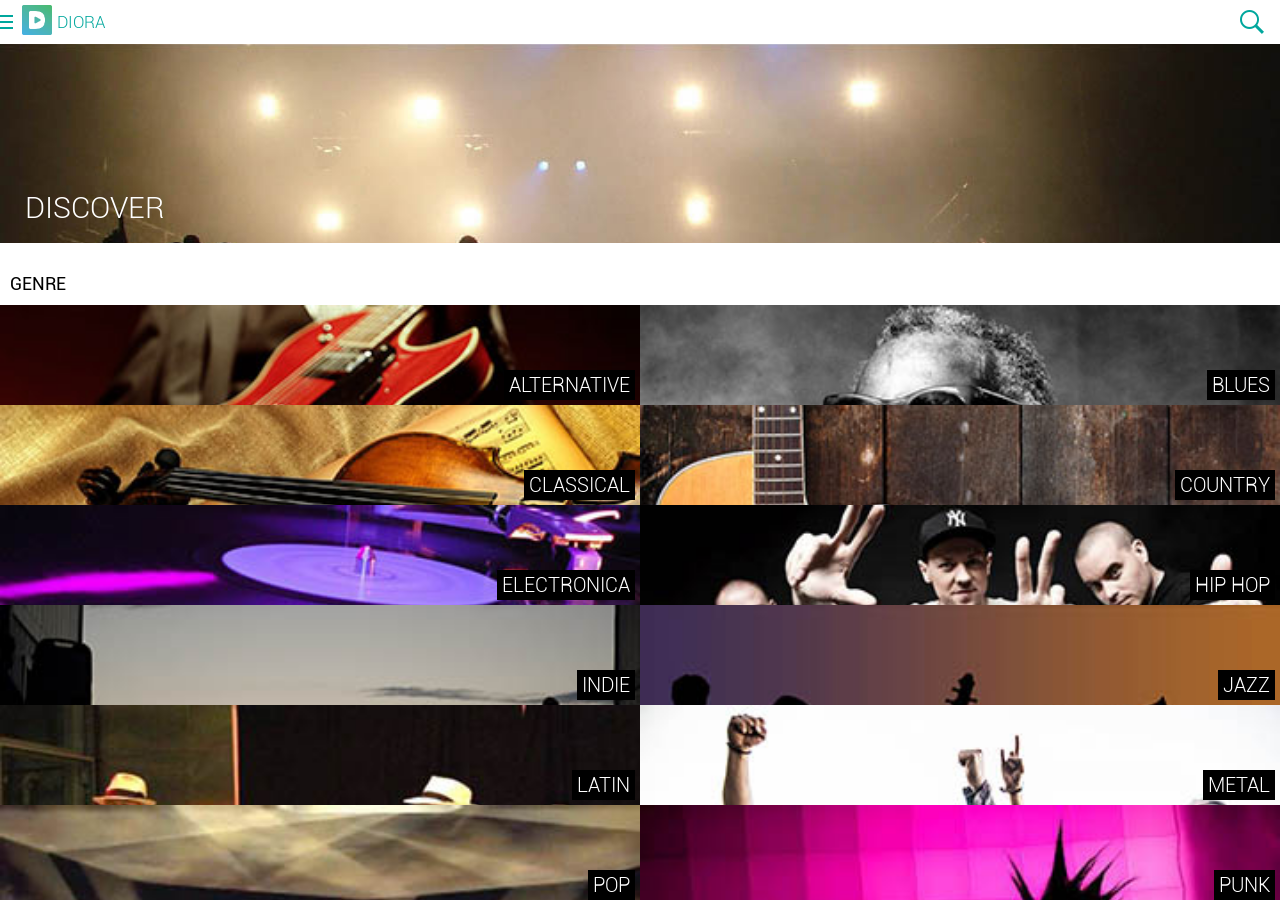
==== commit b379ed42: "simba" ====
--- a/www/index.html
+++ b/www/index.html
@@ -50,10 +50,13 @@
       <ion-side-menu-content>
         <ion-nav-bar class="bar-stable nav-title-slide-ios7">
           <ion-nav-buttons side="left">
-            <button menu-toggle="left" class="button button-icon icon ion-navicon"></button>
+            <button menu-toggle="left" class="button button-icon left-nav-icon icon ion-navicon"></button>
+            <div menu-toggle="left" class="logo-bar">
           </ion-nav-buttons>
+          
+          </div>
           <ion-nav-buttons side="right">
-            <a href="#/search"><button class="button button-icon icon ion-search"></button></a>
+            <a href="#/search"><button  class="button button-icon icon ion-ios7-search-strong"></button></a>
           </ion-nav-buttons>
         </ion-nav-bar>
         <ion-nav-view animation="slide-left-right"></ion-nav-view>
--- a/www/css/style.css
+++ b/www/css/style.css
@@ -20,6 +20,8 @@
 
 .bar.bar-stable {
 	border-width: 0px;
+	background-color: #fff ;
+	color:#00A79D;
 }
 
 .full-overlay {
@@ -29,8 +31,8 @@
     height: 100%;
     z-index: 1000;
     position: fixed;
-    color: #fff;
-    background: #57ba47;
+    color: #27ae60;
+    background: #fff;
 }
 
 .scroll-refresher {
@@ -57,13 +59,24 @@
 	font-size: 15px;
 }
 
+.bar-stable .button.left-nav-icon {
+	margin-left:-15px;
+	padding-left:0px;
+	margin-right:0px;
+	padding-right:2px;
+}
+
 .login-page {
 	width: 100%;
 	height: 100% !important;
 }
 
+.login-page {
+    padding: 100px 20px;
+}
+
 .login-page .logo {
-	background: url('../img/logo_inklusik.png') no-repeat;
+	background: url('../img/logo.png') no-repeat;
     background-size: contain;
 	width: 200px;
 	height: 200px;
@@ -78,11 +91,12 @@
 }
 
 .menu {
-    background-color: #5D5D5D;
+    background-color: #F4F8E7;
 }
 
 .profile-preview {
-	background-color:#3F3F3F;
+	background: url('../img/side_bg.jpg') no-repeat;
+	background-size:cover;
 }
 /*override*/
 .item-avatar > img:first-child {
@@ -106,11 +120,28 @@
 	text-decoration:none;
 }
 
+.side-menu-options > h4 {
+	color:#58585B;
+	margin-bottom:2px;
+	margin-left:10px;
+	font-family: roboto;
+}
+
+.side-menu-options > hr {
+	color:#58585B;
+	border-top:1.5px solid #58585B;
+	margin-left:10px;
+	margin-right:10px;
+	margin-top:1px;
+}
+
 .side-menu-options > a {
-	background-color:#5D5D5D;
-	color:#D1D2D4;
+	background-color:#F4F8E7;
+	color:#808284;
 	border-width:0px;
 	padding-bottom: 3px;
+	padding-top:5px;
+	margin-left:10px;
 	font-family: roboto;
 }
 .side-menu-options > a > i {
@@ -119,7 +150,7 @@
 }
 
 .side-menu-footer {
-	background-color:#5D5D5D;
+	background-color:#F4F8E7;
 	border-width:0px;
 	margin:10px;
 }
@@ -195,8 +226,28 @@
 	
 }
 
+.pane {
+	background-color:#fff;
+}
+
+.logo-bar {
+	background :url('../img/logo.png') no-repeat;
+	width : 30px;
+	height : 30px;
+	display :inline-block;
+	background-size:contain;
+}
+
 .bar.bar-stable .title{
-	font-family: roboto;
+	text-align: left;
+	font-family: roboto-lt;
+	padding-left:0px;
+	margin-left:0px;
+	color: #00A79D;
+}
+
+.bar-stable .button.button-icon {
+	color:#00A79D;
 }
 
 .detail-card-head {
@@ -311,4 +362,90 @@
 
 .sounded {
     background-color: #57ba47;
-}+}
+
+.discovery {
+	background: url('../img/discover.jpg') no-repeat;
+	background-size:cover;
+	height:200px;
+	position:relative;
+}
+
+.discovery > a{
+	font-family: roboto-lt;
+	font-size: 30px;
+	text-align: right;
+	color: #fff;
+	text-decoration: none;
+	position:absolute;
+	bottom:25px;
+	left:25px;
+}
+
+.subtitle{
+	margin-left:10px;
+	font-family: roboto;
+}
+
+.item-genre {
+	height:100px;
+	font-family: roboto-lt;
+	font-size: 20px;
+	text-align: right;
+	color: #fff;
+	position:relative;
+}
+
+.item-genre .txt {
+	position:absolute;
+	bottom:5px;
+	right:5px;
+	background-color:#000;
+	padding:5px;
+}
+
+.mood-list .row {
+	padding:0px;
+} 
+
+
+.play-content {
+	background: url('../img/play_bg.jpg') no-repeat;
+	background-size:100% 100%;
+}
+
+.album-cover {
+	margin-top:35px;
+	margin-bottom:25px;
+	margin-left:auto;
+	margin-right:auto;
+	border-radius: 50%;
+	width: 50%;
+	color:#fff;
+}
+
+.play-div {
+	text-align: center;
+}
+
+.play-div > h2{
+	font-family: roboto-thin;
+	margin:5px;
+	color:#fff;
+}
+
+.play-div> h4{
+	margin:5px;
+	font-family: roboto-black;
+	color:#fff;
+}
+
+.play-div .lyric {
+	margin-top:15px;
+	color:#fff;
+}
+
+.play-div .option{
+	font-size:90px;
+	color:#fff;
+}
--- a/www/css/ionic.app.css
+++ b/www/css/ionic.app.css
@@ -2391,42 +2391,32 @@
   .scroll-refresher.active.refreshing .icon-refreshing, .scroll-refresher.active.refreshing .text-refreshing {
     display: block; }
 
-ion-infinite-scroll {
-  height: 60px;
+.scroll-refresher-content {
+  position: absolute;
+  bottom: 15px;
+  left: 0;
   width: 100%;
-  opacity: 0;
-  display: block;
-  -webkit-transition: opacity 0.25s;
-  -moz-transition: opacity 0.25s;
-  transition: opacity 0.25s;
-  display: -webkit-box;
-  display: -webkit-flex;
-  display: -moz-box;
-  display: -moz-flex;
-  display: -ms-flexbox;
-  display: flex;
-  -webkit-box-direction: normal;
-  -webkit-box-orient: horizontal;
-  -webkit-flex-direction: row;
-  -moz-flex-direction: row;
-  -ms-flex-direction: row;
-  flex-direction: row;
-  -webkit-box-pack: center;
-  -ms-flex-pack: center;
-  -webkit-justify-content: center;
-  -moz-justify-content: center;
-  justify-content: center;
-  -webkit-box-align: center;
-  -ms-flex-align: center;
-  -webkit-align-items: center;
-  -moz-align-items: center;
-  align-items: center; }
-  ion-infinite-scroll .icon {
-    color: #666666;
-    font-size: 30px;
-    color: #666666; }
-  ion-infinite-scroll.active {
-    opacity: 1; }
+  color: #666666;
+  text-align: center;
+  font-size: 30px; }
+
+ion-infinite-scroll .scroll-infinite {
+  position: relative;
+  overflow: hidden;
+  margin-top: -70px;
+  height: 60px; }
+
+.scroll-infinite-content {
+  position: absolute;
+  bottom: -1px;
+  left: 0;
+  width: 100%;
+  color: #666666;
+  text-align: center;
+  font-size: 30px; }
+
+ion-infinite-scroll.active .scroll-infinite {
+  margin-top: -30px; }
 
 .overflow-scroll {
   overflow-x: hidden;
@@ -2760,7 +2750,7 @@
       background-image: linear-gradient(180deg, #ddd, #ddd 50%, transparent 50%); }
   .bar.bar-stable {
     border-color: #b2b2b2;
-    background-color: #57ba47;
+    background-color: #3498db;
     background-image: linear-gradient(0deg, #b2b2b2, #b2b2b2 50%, transparent 50%);
     color: #fff; }
     .bar.bar-stable .title {
@@ -2894,8 +2884,6 @@
     margin-left: 5px; }
   .bar .buttons, .bar .buttons.left-buttons, .bar .buttons.right-buttons {
     display: inherit; }
-  .bar .buttons span {
-    display: inline-flex; }
   .bar .title + .button:last-child, .bar > .button + .button:last-child, .bar > .button.pull-right, .bar .buttons.pull-right, .bar .title + .buttons {
     position: absolute;
     top: 5px;
@@ -2925,7 +2913,7 @@
 
 .bar-stable .button {
   border-color: #b2b2b2;
-  background-color: #57ba47;
+  background-color: #3498db;
   color: #fff; }
   .bar-stable .button:hover {
     color: #fff;
@@ -3095,8 +3083,6 @@
   top: 0;
   border-top-width: 0;
   border-bottom-width: 1px; }
-  .bar-header.has-tabs-top {
-    border-bottom-width: 0px; }
 
 .bar-footer {
   bottom: 0;
@@ -3144,7 +3130,7 @@
   -moz-transform: translate3d(0, 0, 0);
   transform: translate3d(0, 0, 0);
   border-color: #b2b2b2;
-  background-color: #57ba47;
+  background-color: #3498db;
   background-image: linear-gradient(0deg, #b2b2b2, #b2b2b2 50%, transparent 50%);
   color: #fff;
   position: absolute;
@@ -3158,12 +3144,12 @@
   line-height: 49px; }
   .tabs .tab-item .badge {
     background-color: #fff;
-    color: #57ba47; }
+    color: #3498db; }
   @media (min--moz-device-pixel-ratio: 1.5), (-webkit-min-device-pixel-ratio: 1.5), (min-device-pixel-ratio: 1.5), (min-resolution: 144dpi), (min-resolution: 1.5dppx) {
     .tabs {
       padding-top: 2px;
       border-top: none !important;
-      border-bottom: none;
+      border-bottom: none !important;
       background-position: top;
       background-size: 100% 1px;
       background-repeat: no-repeat; } }
@@ -3180,12 +3166,12 @@
 
 .tabs-stable > .tabs, .tabs.tabs-stable {
   border-color: #b2b2b2;
-  background-color: #57ba47;
+  background-color: #3498db;
   background-image: linear-gradient(0deg, #b2b2b2, #b2b2b2 50%, transparent 50%);
   color: #fff; }
   .tabs-stable > .tabs .tab-item .badge, .tabs.tabs-stable .tab-item .badge {
     background-color: #fff;
-    color: #57ba47; }
+    color: #3498db; }
 
 .tabs-positive > .tabs, .tabs.tabs-positive {
   border-color: #145fd7;
@@ -3253,339 +3239,85 @@
 .tabs-striped .tabs {
   background-color: white;
   background-image: none;
-  border: none;
-  box-shadow: 0 2px 3px rgba(0, 0, 0, 0.15);
-  padding-top: 2px; }
-.tabs-striped.tabs-light .tabs {
-  background-color: #444; }
-.tabs-striped.tabs-light .tab-item {
-  color: rgba(255, 255, 255, 0.4);
-  opacity: 1; }
-  .tabs-striped.tabs-light .tab-item .badge {
-    opacity: 0.4; }
-  .tabs-striped.tabs-light .tab-item.tab-item-active, .tabs-striped.tabs-light .tab-item.active, .tabs-striped.tabs-light .tab-item.activated {
-    margin-top: -2px;
-    color: #fff;
-    border-style: solid;
-    border-width: 2px 0 0 0;
-    border-color: #fff; }
-    .tabs-striped.tabs-light .tab-item.tab-item-active .badge, .tabs-striped.tabs-light .tab-item.active .badge, .tabs-striped.tabs-light .tab-item.activated .badge {
-      top: 2px;
-      opacity: 1; }
-.tabs-striped.tabs-top .tab-item.tab-item-active .badge, .tabs-striped.tabs-top .tab-item.active .badge, .tabs-striped.tabs-top .tab-item.activated .badge {
-  top: 4%; }
-.tabs-striped.tabs-stable .tabs {
-  background-color: #444; }
-.tabs-striped.tabs-stable .tab-item {
-  color: rgba(87, 186, 71, 0.4);
-  opacity: 1; }
-  .tabs-striped.tabs-stable .tab-item .badge {
-    opacity: 0.4; }
-  .tabs-striped.tabs-stable .tab-item.tab-item-active, .tabs-striped.tabs-stable .tab-item.active, .tabs-striped.tabs-stable .tab-item.activated {
-    margin-top: -2px;
-    color: #57ba47;
-    border-style: solid;
-    border-width: 2px 0 0 0;
-    border-color: #57ba47; }
-    .tabs-striped.tabs-stable .tab-item.tab-item-active .badge, .tabs-striped.tabs-stable .tab-item.active .badge, .tabs-striped.tabs-stable .tab-item.activated .badge {
-      top: 2px;
-      opacity: 1; }
-.tabs-striped.tabs-top .tab-item.tab-item-active .badge, .tabs-striped.tabs-top .tab-item.active .badge, .tabs-striped.tabs-top .tab-item.activated .badge {
-  top: 4%; }
-.tabs-striped.tabs-positive .tabs {
-  background-color: #fff; }
-.tabs-striped.tabs-positive .tab-item {
-  color: rgba(74, 135, 238, 0.4);
-  opacity: 1; }
-  .tabs-striped.tabs-positive .tab-item .badge {
-    opacity: 0.4; }
-  .tabs-striped.tabs-positive .tab-item.tab-item-active, .tabs-striped.tabs-positive .tab-item.active, .tabs-striped.tabs-positive .tab-item.activated {
-    margin-top: -2px;
-    color: #4a87ee;
-    border-style: solid;
-    border-width: 2px 0 0 0;
-    border-color: #4a87ee; }
-    .tabs-striped.tabs-positive .tab-item.tab-item-active .badge, .tabs-striped.tabs-positive .tab-item.active .badge, .tabs-striped.tabs-positive .tab-item.activated .badge {
-      top: 2px;
-      opacity: 1; }
-.tabs-striped.tabs-top .tab-item.tab-item-active .badge, .tabs-striped.tabs-top .tab-item.active .badge, .tabs-striped.tabs-top .tab-item.activated .badge {
-  top: 4%; }
-.tabs-striped.tabs-calm .tabs {
-  background-color: #fff; }
-.tabs-striped.tabs-calm .tab-item {
-  color: rgba(67, 206, 230, 0.4);
-  opacity: 1; }
-  .tabs-striped.tabs-calm .tab-item .badge {
-    opacity: 0.4; }
-  .tabs-striped.tabs-calm .tab-item.tab-item-active, .tabs-striped.tabs-calm .tab-item.active, .tabs-striped.tabs-calm .tab-item.activated {
-    margin-top: -2px;
-    color: #43cee6;
-    border-style: solid;
-    border-width: 2px 0 0 0;
-    border-color: #43cee6; }
-    .tabs-striped.tabs-calm .tab-item.tab-item-active .badge, .tabs-striped.tabs-calm .tab-item.active .badge, .tabs-striped.tabs-calm .tab-item.activated .badge {
-      top: 2px;
-      opacity: 1; }
-.tabs-striped.tabs-top .tab-item.tab-item-active .badge, .tabs-striped.tabs-top .tab-item.active .badge, .tabs-striped.tabs-top .tab-item.activated .badge {
-  top: 4%; }
-.tabs-striped.tabs-assertive .tabs {
-  background-color: #fff; }
-.tabs-striped.tabs-assertive .tab-item {
-  color: rgba(239, 78, 58, 0.4);
-  opacity: 1; }
-  .tabs-striped.tabs-assertive .tab-item .badge {
-    opacity: 0.4; }
-  .tabs-striped.tabs-assertive .tab-item.tab-item-active, .tabs-striped.tabs-assertive .tab-item.active, .tabs-striped.tabs-assertive .tab-item.activated {
-    margin-top: -2px;
-    color: #ef4e3a;
-    border-style: solid;
-    border-width: 2px 0 0 0;
-    border-color: #ef4e3a; }
-    .tabs-striped.tabs-assertive .tab-item.tab-item-active .badge, .tabs-striped.tabs-assertive .tab-item.active .badge, .tabs-striped.tabs-assertive .tab-item.activated .badge {
-      top: 2px;
-      opacity: 1; }
-.tabs-striped.tabs-top .tab-item.tab-item-active .badge, .tabs-striped.tabs-top .tab-item.active .badge, .tabs-striped.tabs-top .tab-item.activated .badge {
-  top: 4%; }
-.tabs-striped.tabs-balanced .tabs {
-  background-color: #fff; }
-.tabs-striped.tabs-balanced .tab-item {
-  color: rgba(102, 204, 51, 0.4);
-  opacity: 1; }
-  .tabs-striped.tabs-balanced .tab-item .badge {
-    opacity: 0.4; }
-  .tabs-striped.tabs-balanced .tab-item.tab-item-active, .tabs-striped.tabs-balanced .tab-item.active, .tabs-striped.tabs-balanced .tab-item.activated {
-    margin-top: -2px;
-    color: #66cc33;
-    border-style: solid;
-    border-width: 2px 0 0 0;
-    border-color: #66cc33; }
-    .tabs-striped.tabs-balanced .tab-item.tab-item-active .badge, .tabs-striped.tabs-balanced .tab-item.active .badge, .tabs-striped.tabs-balanced .tab-item.activated .badge {
-      top: 2px;
-      opacity: 1; }
-.tabs-striped.tabs-top .tab-item.tab-item-active .badge, .tabs-striped.tabs-top .tab-item.active .badge, .tabs-striped.tabs-top .tab-item.activated .badge {
-  top: 4%; }
-.tabs-striped.tabs-energized .tabs {
-  background-color: #fff; }
-.tabs-striped.tabs-energized .tab-item {
-  color: rgba(240, 184, 64, 0.4);
-  opacity: 1; }
-  .tabs-striped.tabs-energized .tab-item .badge {
-    opacity: 0.4; }
-  .tabs-striped.tabs-energized .tab-item.tab-item-active, .tabs-striped.tabs-energized .tab-item.active, .tabs-striped.tabs-energized .tab-item.activated {
-    margin-top: -2px;
-    color: #f0b840;
-    border-style: solid;
-    border-width: 2px 0 0 0;
-    border-color: #f0b840; }
-    .tabs-striped.tabs-energized .tab-item.tab-item-active .badge, .tabs-striped.tabs-energized .tab-item.active .badge, .tabs-striped.tabs-energized .tab-item.activated .badge {
-      top: 2px;
-      opacity: 1; }
-.tabs-striped.tabs-top .tab-item.tab-item-active .badge, .tabs-striped.tabs-top .tab-item.active .badge, .tabs-striped.tabs-top .tab-item.activated .badge {
-  top: 4%; }
-.tabs-striped.tabs-royal .tabs {
-  background-color: #fff; }
-.tabs-striped.tabs-royal .tab-item {
-  color: rgba(138, 109, 233, 0.4);
-  opacity: 1; }
-  .tabs-striped.tabs-royal .tab-item .badge {
-    opacity: 0.4; }
-  .tabs-striped.tabs-royal .tab-item.tab-item-active, .tabs-striped.tabs-royal .tab-item.active, .tabs-striped.tabs-royal .tab-item.activated {
-    margin-top: -2px;
-    color: #8a6de9;
-    border-style: solid;
-    border-width: 2px 0 0 0;
-    border-color: #8a6de9; }
-    .tabs-striped.tabs-royal .tab-item.tab-item-active .badge, .tabs-striped.tabs-royal .tab-item.active .badge, .tabs-striped.tabs-royal .tab-item.activated .badge {
-      top: 2px;
-      opacity: 1; }
-.tabs-striped.tabs-top .tab-item.tab-item-active .badge, .tabs-striped.tabs-top .tab-item.active .badge, .tabs-striped.tabs-top .tab-item.activated .badge {
-  top: 4%; }
-.tabs-striped.tabs-dark .tabs {
-  background-color: #fff; }
-.tabs-striped.tabs-dark .tab-item {
-  color: rgba(68, 68, 68, 0.4);
-  opacity: 1; }
-  .tabs-striped.tabs-dark .tab-item .badge {
-    opacity: 0.4; }
-  .tabs-striped.tabs-dark .tab-item.tab-item-active, .tabs-striped.tabs-dark .tab-item.active, .tabs-striped.tabs-dark .tab-item.activated {
-    margin-top: -2px;
-    color: #444;
-    border-style: solid;
-    border-width: 2px 0 0 0;
-    border-color: #444; }
-    .tabs-striped.tabs-dark .tab-item.tab-item-active .badge, .tabs-striped.tabs-dark .tab-item.active .badge, .tabs-striped.tabs-dark .tab-item.activated .badge {
-      top: 2px;
-      opacity: 1; }
-.tabs-striped.tabs-top .tab-item.tab-item-active .badge, .tabs-striped.tabs-top .tab-item.active .badge, .tabs-striped.tabs-top .tab-item.activated .badge {
-  top: 4%; }
-.tabs-striped.tabs-background-light .tabs {
-  background-color: #fff; }
-.tabs-striped.tabs-background-stable .tabs {
-  background-color: #57ba47; }
-.tabs-striped.tabs-background-positive .tabs {
-  background-color: #4a87ee; }
-.tabs-striped.tabs-background-calm .tabs {
-  background-color: #43cee6; }
-.tabs-striped.tabs-background-assertive .tabs {
-  background-color: #ef4e3a; }
-.tabs-striped.tabs-background-balanced .tabs {
-  background-color: #66cc33; }
-.tabs-striped.tabs-background-energized .tabs {
-  background-color: #f0b840; }
-.tabs-striped.tabs-background-royal .tabs {
-  background-color: #8a6de9; }
-.tabs-striped.tabs-background-dark .tabs {
-  background-color: #444; }
-.tabs-striped.tabs-color-light .tab-item {
-  color: rgba(255, 255, 255, 0.4);
-  opacity: 1; }
-  .tabs-striped.tabs-color-light .tab-item .badge {
-    opacity: 0.4; }
-  .tabs-striped.tabs-color-light .tab-item.tab-item-active, .tabs-striped.tabs-color-light .tab-item.active, .tabs-striped.tabs-color-light .tab-item.activated {
-    margin-top: -2px;
-    color: #fff;
-    border: 0 solid #fff;
-    border-top-width: 2px; }
-    .tabs-striped.tabs-color-light .tab-item.tab-item-active .badge, .tabs-striped.tabs-color-light .tab-item.active .badge, .tabs-striped.tabs-color-light .tab-item.activated .badge {
-      top: 2px;
-      opacity: 1; }
-.tabs-striped.tabs-color-stable .tab-item {
-  color: rgba(87, 186, 71, 0.4);
-  opacity: 1; }
-  .tabs-striped.tabs-color-stable .tab-item .badge {
-    opacity: 0.4; }
-  .tabs-striped.tabs-color-stable .tab-item.tab-item-active, .tabs-striped.tabs-color-stable .tab-item.active, .tabs-striped.tabs-color-stable .tab-item.activated {
-    margin-top: -2px;
-    color: #57ba47;
-    border: 0 solid #57ba47;
-    border-top-width: 2px; }
-    .tabs-striped.tabs-color-stable .tab-item.tab-item-active .badge, .tabs-striped.tabs-color-stable .tab-item.active .badge, .tabs-striped.tabs-color-stable .tab-item.activated .badge {
-      top: 2px;
-      opacity: 1; }
-.tabs-striped.tabs-color-positive .tab-item {
-  color: rgba(74, 135, 238, 0.4);
-  opacity: 1; }
-  .tabs-striped.tabs-color-positive .tab-item .badge {
-    opacity: 0.4; }
-  .tabs-striped.tabs-color-positive .tab-item.tab-item-active, .tabs-striped.tabs-color-positive .tab-item.active, .tabs-striped.tabs-color-positive .tab-item.activated {
-    margin-top: -2px;
-    color: #4a87ee;
-    border: 0 solid #4a87ee;
-    border-top-width: 2px; }
-    .tabs-striped.tabs-color-positive .tab-item.tab-item-active .badge, .tabs-striped.tabs-color-positive .tab-item.active .badge, .tabs-striped.tabs-color-positive .tab-item.activated .badge {
-      top: 2px;
-      opacity: 1; }
-.tabs-striped.tabs-color-calm .tab-item {
-  color: rgba(67, 206, 230, 0.4);
-  opacity: 1; }
-  .tabs-striped.tabs-color-calm .tab-item .badge {
-    opacity: 0.4; }
-  .tabs-striped.tabs-color-calm .tab-item.tab-item-active, .tabs-striped.tabs-color-calm .tab-item.active, .tabs-striped.tabs-color-calm .tab-item.activated {
-    margin-top: -2px;
-    color: #43cee6;
-    border: 0 solid #43cee6;
-    border-top-width: 2px; }
-    .tabs-striped.tabs-color-calm .tab-item.tab-item-active .badge, .tabs-striped.tabs-color-calm .tab-item.active .badge, .tabs-striped.tabs-color-calm .tab-item.activated .badge {
-      top: 2px;
-      opacity: 1; }
-.tabs-striped.tabs-color-assertive .tab-item {
-  color: rgba(239, 78, 58, 0.4);
-  opacity: 1; }
-  .tabs-striped.tabs-color-assertive .tab-item .badge {
-    opacity: 0.4; }
-  .tabs-striped.tabs-color-assertive .tab-item.tab-item-active, .tabs-striped.tabs-color-assertive .tab-item.active, .tabs-striped.tabs-color-assertive .tab-item.activated {
-    margin-top: -2px;
-    color: #ef4e3a;
-    border: 0 solid #ef4e3a;
-    border-top-width: 2px; }
-    .tabs-striped.tabs-color-assertive .tab-item.tab-item-active .badge, .tabs-striped.tabs-color-assertive .tab-item.active .badge, .tabs-striped.tabs-color-assertive .tab-item.activated .badge {
-      top: 2px;
-      opacity: 1; }
-.tabs-striped.tabs-color-balanced .tab-item {
-  color: rgba(102, 204, 51, 0.4);
-  opacity: 1; }
-  .tabs-striped.tabs-color-balanced .tab-item .badge {
-    opacity: 0.4; }
-  .tabs-striped.tabs-color-balanced .tab-item.tab-item-active, .tabs-striped.tabs-color-balanced .tab-item.active, .tabs-striped.tabs-color-balanced .tab-item.activated {
-    margin-top: -2px;
-    color: #66cc33;
-    border: 0 solid #66cc33;
-    border-top-width: 2px; }
-    .tabs-striped.tabs-color-balanced .tab-item.tab-item-active .badge, .tabs-striped.tabs-color-balanced .tab-item.active .badge, .tabs-striped.tabs-color-balanced .tab-item.activated .badge {
-      top: 2px;
-      opacity: 1; }
-.tabs-striped.tabs-color-energized .tab-item {
-  color: rgba(240, 184, 64, 0.4);
-  opacity: 1; }
-  .tabs-striped.tabs-color-energized .tab-item .badge {
-    opacity: 0.4; }
-  .tabs-striped.tabs-color-energized .tab-item.tab-item-active, .tabs-striped.tabs-color-energized .tab-item.active, .tabs-striped.tabs-color-energized .tab-item.activated {
-    margin-top: -2px;
-    color: #f0b840;
-    border: 0 solid #f0b840;
-    border-top-width: 2px; }
-    .tabs-striped.tabs-color-energized .tab-item.tab-item-active .badge, .tabs-striped.tabs-color-energized .tab-item.active .badge, .tabs-striped.tabs-color-energized .tab-item.activated .badge {
-      top: 2px;
-      opacity: 1; }
-.tabs-striped.tabs-color-royal .tab-item {
-  color: rgba(138, 109, 233, 0.4);
-  opacity: 1; }
-  .tabs-striped.tabs-color-royal .tab-item .badge {
-    opacity: 0.4; }
-  .tabs-striped.tabs-color-royal .tab-item.tab-item-active, .tabs-striped.tabs-color-royal .tab-item.active, .tabs-striped.tabs-color-royal .tab-item.activated {
-    margin-top: -2px;
-    color: #8a6de9;
-    border: 0 solid #8a6de9;
-    border-top-width: 2px; }
-    .tabs-striped.tabs-color-royal .tab-item.tab-item-active .badge, .tabs-striped.tabs-color-royal .tab-item.active .badge, .tabs-striped.tabs-color-royal .tab-item.activated .badge {
-      top: 2px;
-      opacity: 1; }
-.tabs-striped.tabs-color-dark .tab-item {
-  color: rgba(68, 68, 68, 0.4);
-  opacity: 1; }
-  .tabs-striped.tabs-color-dark .tab-item .badge {
-    opacity: 0.4; }
-  .tabs-striped.tabs-color-dark .tab-item.tab-item-active, .tabs-striped.tabs-color-dark .tab-item.active, .tabs-striped.tabs-color-dark .tab-item.activated {
-    margin-top: -2px;
-    color: #444;
-    border: 0 solid #444;
-    border-top-width: 2px; }
-    .tabs-striped.tabs-color-dark .tab-item.tab-item-active .badge, .tabs-striped.tabs-color-dark .tab-item.active .badge, .tabs-striped.tabs-color-dark .tab-item.activated .badge {
-      top: 2px;
-      opacity: 1; }
-
-.tabs-top.tabs-striped {
-  padding-bottom: 0; }
-  .tabs-top.tabs-striped .tab-item {
-    background: transparent;
-    -webkit-transition: all 0.1s ease;
-    -moz-transition: all 0.1s ease;
-    -ms-transition: all 0.1s ease;
-    -o-transition: all 0.1s ease;
-    transition: all 0.1s ease; }
-    .tabs-top.tabs-striped .tab-item.tab-item-active, .tabs-top.tabs-striped .tab-item.active, .tabs-top.tabs-striped .tab-item.activated {
-      margin-top: 0;
-      margin-bottom: -2px;
-      border-width: 0px 0px 2px 0px !important;
-      border-style: solid; }
-    .tabs-top.tabs-striped .tab-item .badge {
-      -webkit-transition: all 0.2s ease;
-      -moz-transition: all 0.2s ease;
-      -ms-transition: all 0.2s ease;
-      -o-transition: all 0.2s ease;
-      transition: all 0.2s ease; }
+  border: none; }
+.tabs-striped.tabs-light .tab-item.tab-item-active, .tabs-striped.tabs-light .tab-item.active, .tabs-striped.tabs-light .tab-item.activated {
+  margin-top: -4px;
+  color: #fff;
+  border-style: solid;
+  border-width: 4px 0 0 0;
+  border-color: #fff; }
+.tabs-striped.tabs-stable .tab-item.tab-item-active, .tabs-striped.tabs-stable .tab-item.active, .tabs-striped.tabs-stable .tab-item.activated {
+  margin-top: -4px;
+  color: #3498db;
+  border-style: solid;
+  border-width: 4px 0 0 0;
+  border-color: #3498db; }
+.tabs-striped.tabs-positive .tab-item.tab-item-active, .tabs-striped.tabs-positive .tab-item.active, .tabs-striped.tabs-positive .tab-item.activated {
+  margin-top: -4px;
+  color: #4a87ee;
+  border-style: solid;
+  border-width: 4px 0 0 0;
+  border-color: #4a87ee; }
+.tabs-striped.tabs-calm .tab-item.tab-item-active, .tabs-striped.tabs-calm .tab-item.active, .tabs-striped.tabs-calm .tab-item.activated {
+  margin-top: -4px;
+  color: #43cee6;
+  border-style: solid;
+  border-width: 4px 0 0 0;
+  border-color: #43cee6; }
+.tabs-striped.tabs-assertive .tab-item.tab-item-active, .tabs-striped.tabs-assertive .tab-item.active, .tabs-striped.tabs-assertive .tab-item.activated {
+  margin-top: -4px;
+  color: #ef4e3a;
+  border-style: solid;
+  border-width: 4px 0 0 0;
+  border-color: #ef4e3a; }
+.tabs-striped.tabs-balanced .tab-item.tab-item-active, .tabs-striped.tabs-balanced .tab-item.active, .tabs-striped.tabs-balanced .tab-item.activated {
+  margin-top: -4px;
+  color: #66cc33;
+  border-style: solid;
+  border-width: 4px 0 0 0;
+  border-color: #66cc33; }
+.tabs-striped.tabs-energized .tab-item.tab-item-active, .tabs-striped.tabs-energized .tab-item.active, .tabs-striped.tabs-energized .tab-item.activated {
+  margin-top: -4px;
+  color: #f0b840;
+  border-style: solid;
+  border-width: 4px 0 0 0;
+  border-color: #f0b840; }
+.tabs-striped.tabs-royal .tab-item.tab-item-active, .tabs-striped.tabs-royal .tab-item.active, .tabs-striped.tabs-royal .tab-item.activated {
+  margin-top: -4px;
+  color: #8a6de9;
+  border-style: solid;
+  border-width: 4px 0 0 0;
+  border-color: #8a6de9; }
+.tabs-striped.tabs-dark .tab-item.tab-item-active, .tabs-striped.tabs-dark .tab-item.active, .tabs-striped.tabs-dark .tab-item.activated {
+  margin-top: -4px;
+  color: #444;
+  border-style: solid;
+  border-width: 4px 0 0 0;
+  border-color: #444; }
+.tabs-striped .tab-item {
+  color: #000;
+  opacity: 0.4; }
+.tabs-striped .tab-item + .tab-item:before {
+  border-left: 1px solid #ccc;
+  display: block;
+  float: left;
+  width: 2px;
+  height: 26px;
+  margin: 11px auto;
+  content: " "; }
+
+.tabs-top.tabs-striped .tab-item.tab-item-active, .tabs-top.tabs-striped .tab-item.active, .tabs-top.tabs-striped .tab-item.activated {
+  margin-top: 0;
+  margin-bottom: -4px;
+  border-width: 0px 0px 4px 0px !important; }
 
 /* Allow parent element to have tabs-top */
 /* If you change this, change platform.scss as well */
 .tabs-top > .tabs, .tabs.tabs-top {
   top: 44px;
   padding-top: 0;
+  padding-bottom: 2px;
   background-position: bottom; }
-  .tabs-top > .tabs .tab-item.tab-item-active .badge, .tabs-top > .tabs .tab-item.active .badge, .tabs-top > .tabs .tab-item.activated .badge, .tabs.tabs-top .tab-item.tab-item-active .badge, .tabs.tabs-top .tab-item.active .badge, .tabs.tabs-top .tab-item.activated .badge {
-    top: 4%; }
-
-.tabs-top ~ .bar-header {
-  border-bottom-width: 0; }
 
 .tab-item {
   -webkit-box-flex: 1;
@@ -3629,8 +3361,7 @@
   font-size: 12px; }
   .tabs-icon-left.tabs .tab-item .icon, .tabs-icon-left > .tabs .tab-item .icon, .tabs-icon-right.tabs .tab-item .icon, .tabs-icon-right > .tabs .tab-item .icon {
     display: inline-block;
-    vertical-align: top;
-    margin-top: -0.1em; }
+    vertical-align: top; }
     .tabs-icon-left.tabs .tab-item .icon:before, .tabs-icon-left > .tabs .tab-item .icon:before, .tabs-icon-right.tabs .tab-item .icon:before, .tabs-icon-right > .tabs .tab-item .icon:before {
       font-size: 24px;
       line-height: 49px; }
@@ -3664,7 +3395,7 @@
   .tab-item.tab-item-active.tab-item-light, .tab-item.active.tab-item-light, .tab-item.activated.tab-item-light {
     color: #fff; }
   .tab-item.tab-item-active.tab-item-stable, .tab-item.active.tab-item-stable, .tab-item.activated.tab-item-stable {
-    color: #57ba47; }
+    color: #3498db; }
   .tab-item.tab-item-active.tab-item-positive, .tab-item.active.tab-item-positive, .tab-item.activated.tab-item-positive {
     color: #4a87ee; }
   .tab-item.tab-item-active.tab-item-calm, .tab-item.active.tab-item-calm, .tab-item.activated.tab-item-calm {
@@ -3714,7 +3445,7 @@
   min-height: 100%;
   max-height: 100%;
   width: 275px;
-  background-color: #000; }
+  background-color: #fff; }
   .menu .scroll-content {
     z-index: 10; }
   .menu .bar-header {
@@ -3811,110 +3542,6 @@
     pointer-events: auto; }
   .modal-open.loading-active .modal, .modal-open.loading-active .modal-backdrop {
     pointer-events: none; }
-
-/**
- * Popovers
- * --------------------------------------------------
- * Popovers are independent views which float over content
- */
-.popover-backdrop {
-  position: fixed;
-  top: 0;
-  left: 0;
-  z-index: 10;
-  width: 100%;
-  height: 100%;
-  background-color: rgba(0, 0, 0, 0); }
-  .popover-backdrop.active {
-    background-color: rgba(0, 0, 0, 0.1); }
-
-.popover {
-  position: absolute;
-  top: 25%;
-  left: 50%;
-  z-index: 10;
-  display: block;
-  margin-left: -110px;
-  margin-top: 12px;
-  height: 280px;
-  width: 220px;
-  background-color: #fff;
-  box-shadow: 0 1px 3px rgba(0, 0, 0, 0.4);
-  opacity: 0; }
-  .popover .item:first-child {
-    border-top: 0; }
-  .popover .item:last-child {
-    border-bottom: 0; }
-
-.popover, .popover .bar-header {
-  border-radius: 2px; }
-
-.popover .scroll-content {
-  z-index: 1;
-  margin: 2px 0; }
-
-.popover .bar-header {
-  border-bottom-right-radius: 0;
-  border-bottom-left-radius: 0; }
-
-.popover .has-header {
-  border-top-right-radius: 0;
-  border-top-left-radius: 0; }
-
-.popover-arrow {
-  display: none; }
-
-.platform-ios .popover {
-  box-shadow: 0 0 40px rgba(0, 0, 0, 0.08); }
-.platform-ios .popover, .platform-ios .popover .bar-header {
-  border-radius: 10px; }
-.platform-ios .popover .scroll-content {
-  margin: 8px 0;
-  border-radius: 10px; }
-.platform-ios .popover .scroll-content.has-header {
-  margin-top: 0; }
-.platform-ios .popover-arrow {
-  position: absolute;
-  top: -17px;
-  left: 43%;
-  display: block;
-  width: 30px;
-  height: 19px;
-  overflow: hidden; }
-  .platform-ios .popover-arrow:after {
-    position: absolute;
-    top: 12px;
-    left: 5px;
-    width: 20px;
-    height: 20px;
-    background-color: #fff;
-    border-radius: 3px;
-    content: '';
-    -webkit-transform: rotate(-45deg);
-    -moz-transform: rotate(-45deg);
-    transform: rotate(-45deg); }
-
-.platform-android .popover {
-  background-color: #fafafa;
-  box-shadow: 0 2px 6px rgba(0, 0, 0, 0.35);
-  margin-top: -32px; }
-  .platform-android .popover .item {
-    border-color: #fafafa;
-    background-color: #fafafa;
-    color: #4d4d4d; }
-.platform-android .popover-backdrop, .platform-android .popover-backdrop.active {
-  background-color: transparent; }
-
-.popover-open {
-  pointer-events: none; }
-  .popover-open .popover, .popover-open .popover-backdrop {
-    pointer-events: auto; }
-  .popover-open.loading-active .popover, .popover-open.loading-active .popover-backdrop {
-    pointer-events: none; }
-
-@media (min-width: 680px) {
-  .popover {
-    width: 360px; } }
 
 /**
  * Popups
@@ -4060,7 +3687,7 @@
   z-index: 2;
   display: block;
   margin: -1px;
-  padding: 16px;
+  padding: 15px;
   border-width: 1px;
   border-style: solid;
   font-size: 16px; }
@@ -4089,10 +3716,10 @@
     display: -ms-flexbox;
     display: flex;
     position: absolute;
-    top: 16px;
-    right: 32px; }
+    top: 15px;
+    right: 30px; }
   .item.item-button-right .badge {
-    right: 67px; }
+    right: 65px; }
   .item.item-divider .badge {
     top: 8px; }
   .item .badge + .badge {
@@ -4103,7 +3730,7 @@
     color: #444; }
   .item.item-stable {
     border-color: #b2b2b2;
-    background-color: #57ba47;
+    background-color: #3498db;
     color: #fff; }
   .item.item-positive {
     border-color: #145fd7;
@@ -4193,7 +3820,7 @@
 .item-complex .item-content, .item-radio .item-content {
   position: relative;
   z-index: 2;
-  padding: 16px 49px 16px 16px;
+  padding: 15px 45px 15px 15px;
   border: none;
   background-color: white; }
 
@@ -4219,7 +3846,7 @@
     background-color: #fafafa; }
 .item-complex.item-stable > .item-content {
   border-color: #b2b2b2;
-  background-color: #57ba47;
+  background-color: #3498db;
   color: #fff; }
   .item-complex.item-stable > .item-content.active, .item-complex.item-stable > .item-content:active {
     border-color: #a2a2a2;
@@ -4305,24 +3932,24 @@
   font-size: 28px; }
 
 .item-icon-left {
-  padding-left: 54px; }
+  padding-left: 50px; }
   .item-icon-left .icon {
-    left: 11px; }
+    left: 10px; }
 
 .item-complex.item-icon-left {
   padding-left: 0; }
   .item-complex.item-icon-left .item-content {
-    padding-left: 54px; }
+    padding-left: 50px; }
 
 .item-icon-right {
-  padding-right: 54px; }
+  padding-right: 50px; }
   .item-icon-right .icon {
-    right: 11px; }
+    right: 10px; }
 
 .item-complex.item-icon-right {
   padding-right: 0; }
   .item-complex.item-icon-right .item-content {
-    padding-right: 54px; }
+    padding-right: 50px; }
 
 .item-icon-left.item-icon-right .icon:first-child {
   right: auto; }
@@ -4346,7 +3973,7 @@
  * An item button is a child button inside an .item (not the entire .item)
  */
 .item-button-left {
-  padding-left: 72px; }
+  padding-left: 68px; }
 
 .item-button-left > .button, .item-button-left .item-content > .button {
   display: -webkit-box;
@@ -4362,7 +3989,7 @@
   align-items: center;
   position: absolute;
   top: 8px;
-  left: 11px;
+  left: 10px;
   min-width: 34px;
   min-height: 34px;
   font-size: 18px;
@@ -4379,7 +4006,7 @@
     line-height: 32px; }
 
 .item-button-right, a.item.item-button-right, button.item.item-button-right {
-  padding-right: 80px; }
+  padding-right: 75px; }
 
 .item-button-right > .button, .item-button-right .item-content > .button, .item-button-right > .buttons, .item-button-right .item-content > .buttons {
   display: -webkit-box;
@@ -4395,7 +4022,7 @@
   align-items: center;
   position: absolute;
   top: 8px;
-  right: 16px;
+  right: 15px;
   min-width: 34px;
   min-height: 34px;
   font-size: 18px;
@@ -4413,31 +4040,31 @@
     line-height: 32px; }
 
 .item-avatar, .item-avatar .item-content, .item-avatar-left, .item-avatar-left .item-content {
-  padding-left: 72px;
-  min-height: 72px; }
+  padding-left: 70px;
+  min-height: 70px; }
   .item-avatar > img:first-child, .item-avatar .item-image, .item-avatar .item-content > img:first-child, .item-avatar .item-content .item-image, .item-avatar-left > img:first-child, .item-avatar-left .item-image, .item-avatar-left .item-content > img:first-child, .item-avatar-left .item-content .item-image {
     position: absolute;
-    top: 16px;
-    left: 16px;
+    top: 15px;
+    left: 15px;
     max-width: 40px;
     max-height: 40px;
     width: 100%;
     border-radius: 4px; }
 
 .item-avatar-right, .item-avatar-right .item-content {
-  padding-right: 72px;
-  min-height: 72px; }
+  padding-right: 70px;
+  min-height: 70px; }
   .item-avatar-right > img:first-child, .item-avatar-right .item-image, .item-avatar-right .item-content > img:first-child, .item-avatar-right .item-content .item-image {
     position: absolute;
-    top: 16px;
-    right: 16px;
+    top: 15px;
+    right: 15px;
     max-width: 40px;
     max-height: 40px;
     width: 100%;
     border-radius: 4px; }
 
 .item-thumbnail-left, .item-thumbnail-left .item-content {
-  padding-left: 106px;
+  padding-left: 105px;
   min-height: 100px; }
   .item-thumbnail-left > img:first-child, .item-thumbnail-left .item-image, .item-thumbnail-left .item-content > img:first-child, .item-thumbnail-left .item-content .item-image {
     position: absolute;
@@ -4451,7 +4078,7 @@
   padding-left: 0; }
 
 .item-thumbnail-right, .item-thumbnail-right .item-content {
-  padding-right: 106px;
+  padding-right: 105px;
   min-height: 100px; }
   .item-thumbnail-right > img:first-child, .item-thumbnail-right .item-image, .item-thumbnail-right .item-content > img:first-child, .item-thumbnail-right .item-content .item-image {
     position: absolute;
@@ -4473,12 +4100,12 @@
 
 .item-body {
   overflow: auto;
-  padding: 16px;
+  padding: 15px;
   text-overflow: inherit;
   white-space: normal; }
   .item-body h1, .item-body h2, .item-body h3, .item-body h4, .item-body h5, .item-body h6, .item-body p {
-    margin-top: 16px;
-    margin-bottom: 16px; }
+    margin-top: 15px;
+    margin-bottom: 15px; }
 
 .item-divider {
   padding-top: 8px;
@@ -4693,11 +4320,7 @@
 .card {
   padding-top: 1px;
   padding-bottom: 1px;
-  box-shadow: 0 1px 4px rgba(0, 0, 0, 0.25); }
-
-.padding .card, .padding .list-inset {
-  margin-left: 0;
-  margin-right: 0; }
+  box-shadow: 0 1px 1px rgba(0, 0, 0, 0.1); }
 
 .card .item:first-child, .list-inset .item:first-child, .padding > .list .item:first-child {
   border-top-left-radius: 2px;
@@ -4752,7 +4375,7 @@
   background-color: #fff;
   color: #444; }
 .tabs .tab-item .badge.badge-stable, .badge.badge-stable {
-  background-color: #57ba47;
+  background-color: #3498db;
   color: #fff; }
 .tabs .tab-item .badge.badge-positive, .badge.badge-positive {
   background-color: #4a87ee;
@@ -4883,7 +4506,7 @@
   font-size: 21px;
   line-height: 2.85714; }
   legend small {
-    color: #57ba47;
+    color: #3498db;
     font-size: 1.07143; }
 
 label, input, button, select, textarea {
@@ -4908,7 +4531,7 @@
   align-items: center;
   position: relative;
   overflow: hidden;
-  padding: 6px 0 5px 16px; }
+  padding: 6px 0 5px 8px; }
   .item-input input {
     -webkit-border-radius: 0;
     -moz-border-radius: 0;
@@ -4967,7 +4590,7 @@
   align-items: center;
   position: relative;
   overflow: hidden;
-  padding: 10.66667px; }
+  padding: 10px; }
 
 .item-input-wrapper {
   display: -webkit-box;
@@ -5001,7 +4624,7 @@
   line-height: 18px; }
 
 .item-input-wrapper ~ .button {
-  margin-left: 10.66667px; }
+  margin-left: 10px; }
 
 .input-label {
   -webkit-box-flex: 1;
@@ -5011,11 +4634,12 @@
   -ms-flex: 1 0 100px;
   flex: 1 0 100px;
   display: table;
-  padding: 7px 10px 7px 0px;
+  padding: 7px 10px 7px 3px;
   max-width: 200px;
   width: 35%;
   color: #444;
-  font-size: 16px; }
+  font-weight: bold;
+  font-size: 14px; }
 
 .placeholder-icon {
   color: #aaa; }
@@ -5030,14 +4654,14 @@
   box-shadow: none; }
   .item-stacked-label .input-label, .item-stacked-label .icon {
     display: inline-block;
-    padding: 4px 0 0 0px;
+    padding: 4px 0;
     vertical-align: middle; }
 
 .item-stacked-label input, .item-stacked-label textarea {
   -webkit-border-radius: 2px;
   -moz-border-radius: 2px;
   border-radius: 2px;
-  padding: 4px 8px 3px 0;
+  padding: 4px 8px 3px;
   border: none;
   background-color: #fff; }
 
@@ -5067,7 +4691,6 @@
 textarea, input[type="text"], input[type="password"], input[type="datetime"], input[type="datetime-local"], input[type="date"], input[type="month"], input[type="time"], input[type="week"], input[type="number"], input[type="email"], input[type="url"], input[type="search"], input[type="tel"], input[type="color"] {
   display: block;
   padding-top: 2px;
-  padding-left: 0;
   height: 34px;
   color: #111;
   vertical-align: middle;
@@ -5079,17 +4702,6 @@
 
 input, textarea {
   width: 100%; }
-
-textarea {
-  padding-left: 0; }
-  textarea::-moz-placeholder {
-    /* Firefox 19+ */
-    color: #aaaaaa; }
-  textarea:-ms-input-placeholder {
-    color: #aaaaaa; }
-  textarea::-webkit-input-placeholder {
-    color: #aaaaaa;
-    text-indent: -3px; }
 
 textarea {
   height: auto; }
@@ -5118,11 +4730,10 @@
 input:-ms-input-placeholder, textarea:-ms-input-placeholder {
   color: #aaaaaa; }
 input::-webkit-input-placeholder, textarea::-webkit-input-placeholder {
-  color: #aaaaaa;
-  text-indent: 0; }
+  color: #aaaaaa; }
 
 input[disabled], select[disabled], textarea[disabled], input[readonly]:not(.cloned-text-input), textarea[readonly]:not(.cloned-text-input), select[readonly] {
-  background-color: #57ba47;
+  background-color: #3498db;
   cursor: not-allowed; }
 
 input[type="radio"][disabled], input[type="checkbox"][disabled], input[type="radio"][readonly], input[type="checkbox"][readonly] {
@@ -5254,21 +4865,21 @@
   opacity: 1; }
 
 .item-checkbox {
-  padding-left: 60px; }
+  padding-left: 58px; }
   .item-checkbox.active {
     box-shadow: none; }
 
 .item-checkbox .checkbox {
   position: absolute;
   top: 50%;
-  right: 8px;
-  left: 8px;
+  right: 7.5px;
+  left: 7.5px;
   z-index: 3;
   margin-top: -21px; }
 
 .item-checkbox.item-checkbox-right {
-  padding-right: 60px;
-  padding-left: 16px; }
+  padding-right: 58px;
+  padding-left: 15px; }
 
 .item-checkbox-right .checkbox input, .item-checkbox-right .checkbox-icon {
   float: right; }
@@ -5380,15 +4991,15 @@
   box-shadow: none; }
 
 .item-toggle, .item-toggle.item-complex .item-content {
-  padding-right: 102px; }
+  padding-right: 99px; }
 
 .item-toggle.item-complex {
   padding-right: 0; }
 
 .item-toggle .toggle {
   position: absolute;
-  top: 8px;
-  right: 16px;
+  top: 7.5px;
+  right: 15px;
   z-index: 3; }
 
 .toggle input:disabled + .track {
@@ -5405,7 +5016,7 @@
 
 .item-radio .item-content {
   /* give some room to the right for the checkmark icon */
-  padding-right: 64px; }
+  padding-right: 60px; }
 
 .item-radio .radio-icon {
   /* checkmark icon will be hidden by default */
@@ -5414,7 +5025,7 @@
   right: 0;
   z-index: 3;
   visibility: hidden;
-  padding: 14px;
+  padding: 13px;
   height: 100%;
   font-size: 24px; }
 
@@ -5497,7 +5108,7 @@
   -webkit-align-items: center;
   -moz-align-items: center;
   align-items: center;
-  padding: 2px 11px; }
+  padding: 2px 4px; }
   .range.range-light input::-webkit-slider-thumb:before {
     background: #ddd; }
   .range.range-stable input::-webkit-slider-thumb:before {
@@ -5570,7 +5181,7 @@
     position: absolute;
     top: 0;
     right: 0;
-    padding: 14px 48px 16px 16px;
+    padding: 13px 45px 15px 15px;
     max-width: 65%;
     border: none;
     background: #fff;
@@ -5588,7 +5199,7 @@
   .item-select:after {
     position: absolute;
     top: 50%;
-    right: 16px;
+    right: 15px;
     margin-top: -3px;
     width: 0;
     height: 0;
@@ -5602,7 +5213,7 @@
     background: #fff;
     color: #444; }
   .item-select.item-stable select {
-    background: #57ba47;
+    background: #3498db;
     color: #fff; }
   .item-select.item-stable:after, .item-select.item-stable .input-label {
     color: #656565; }
@@ -5660,7 +5271,7 @@
  */
 .button {
   border-color: #b2b2b2;
-  background-color: #57ba47;
+  background-color: #3498db;
   color: #fff;
   position: relative;
   display: inline-block;
@@ -5741,7 +5352,7 @@
         color: #fff; }
   .button.button-stable {
     border-color: #b2b2b2;
-    background-color: #57ba47;
+    background-color: #3498db;
     color: #fff; }
     .button.button-stable:hover {
       color: #fff;
@@ -6513,8 +6124,8 @@
   border-right: none;
   border-left: none; }
   .slide-left-right-ios7 > .ng-enter:not(.bar), .slide-left-right-ios7.ng-enter:not(.bar), .slide-left-right-ios7 > .ng-leave:not(.bar), .slide-left-right-ios7.ng-leave:not(.bar), .slide-right-left-ios7.reverse > .ng-enter:not(.bar), .slide-right-left-ios7.reverse.ng-enter:not(.bar), .slide-right-left-ios7.reverse > .ng-leave:not(.bar), .slide-right-left-ios7.reverse.ng-leave:not(.bar) {
-    border-right: none;
-    border-left: none; }
+    border-right: 1px solid transparent;
+    border-left: 1px solid transparent; }
 .slide-left-right-ios7 > .ng-enter, .slide-left-right-ios7.ng-enter, .slide-right-left-ios7.reverse > .ng-enter, .slide-right-left-ios7.reverse.ng-enter {
   /* NEW content placed far RIGHT BEFORE it slides IN from the RIGHT */
   -webkit-transform: translate3d(100%, 0, 0);
@@ -6543,8 +6154,8 @@
   bottom: 0;
   left: -1px;
   width: auto;
-  border-right: none;
-  border-left: none; }
+  border-right: 1px solid transparent;
+  border-left: 1px solid transparent; }
 .slide-left-right-ios7.reverse > .ng-enter, .slide-left-right-ios7.reverse.ng-enter, .slide-right-left-ios7 > .ng-enter, .slide-right-left-ios7.ng-enter {
   /* NEW content placed far LEFT BEFORE it slides IN from the LEFT */
   -webkit-transform: translate3d(-15%, 0, 0);
@@ -7466,10 +7077,10 @@
   border-color: #ddd; }
 
 .stable, a.stable {
-  color: #57ba47; }
+  color: #3498db; }
 
 .stable-bg {
-  background-color: #57ba47; }
+  background-color: #3498db; }
 
 .stable-border {
   border-color: #b2b2b2; }
@@ -7669,23 +7280,7 @@
   width: 100%;
   height: 100%;
   font-family: "Helvetica Neue", Helvetica, Arial, sans-serif;
-  /*color: #fff;*/
-  /*background-color: #000;*/
   font-family: 'MontserratFont'; }
 
 body {
   background: #F3EDE3; }
-
-.login-page {
-  padding: 100px 20px;
-  background: #57ba47; }
-  .login-page .logo {
-    background: url('../img/logo_inklusik.png');
-    width: 200px;
-    height: 200px;
-    margin: 0 auto; }
-  .login-page .hint {
-    color: #fff;
-    font-weight: bold;
-    text-align: center;
-    margin: 20px 0; }
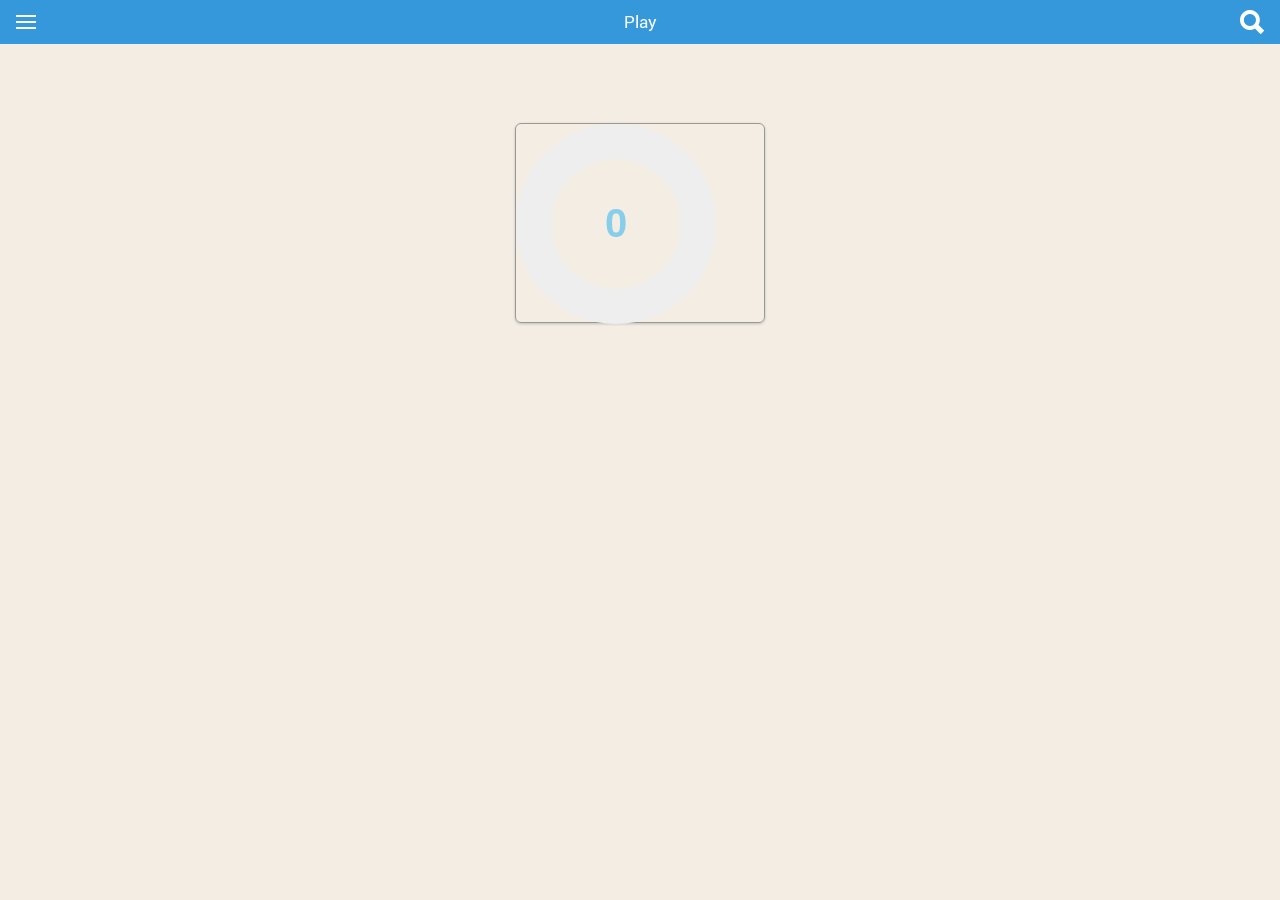
==== commit 1e7b524e: "add" ====
--- a/www/index.html
+++ b/www/index.html
@@ -3,7 +3,7 @@
   <head>
     <meta charset="utf-8">
     <meta name="viewport" content="initial-scale=1, maximum-scale=1, user-scalable=no, width=device-width">
-    <title>Inklusik</title>
+    <title>Diora</title>
 
     <link href="css/ionic.app.min.css" rel="stylesheet">
     <link href="css/style.css" rel="stylesheet">
@@ -14,11 +14,17 @@
 
     <!-- ionic/angularjs js -->
     <script src="lib/jquery.min.js"></script>
+    <script src="lib/jquery.knob.min.js"></script>
     <script src="lib/underscore-min.js"></script>
     <script src="lib/firebase.js"></script>
     <script src="lib/firebase-simple-login.js"></script>
+
+    <script src="lib/ionic/js/collide.js"></script>
     <script src="lib/ionic/js/ionic.bundle.js"></script>
+    <script src="lib/ionic/js/ionic.tdcards.js"></script>
+
     <script src="lib/angular.audio.js"></script>
+    <script src="lib/angular-knob.js"></script>
     <script src="lib/angularfire.min.js"></script>
     <script src="lib/ngStorage.min.js"></script>
 
@@ -47,19 +53,16 @@
 
     <ion-side-menus>
       <!-- Center content -->
-      <ion-side-menu-content>
+      <ion-side-menu-content drag-content="false">
         <ion-nav-bar class="bar-stable nav-title-slide-ios7">
           <ion-nav-buttons side="left">
-            <button menu-toggle="left" class="button button-icon left-nav-icon icon ion-navicon"></button>
-            <div menu-toggle="left" class="logo-bar">
+            <button menu-toggle="left" class="button button-icon icon ion-navicon"></button>
           </ion-nav-buttons>
-          
-          </div>
           <ion-nav-buttons side="right">
-            <a href="#/search"><button  class="button button-icon icon ion-ios7-search-strong"></button></a>
+            <a href="#/play"><button class="button button-icon icon ion-search"></button></a>
           </ion-nav-buttons>
         </ion-nav-bar>
-        <ion-nav-view animation="slide-left-right"></ion-nav-view>
+        <ion-nav-view animation="slide-left-right" ></ion-nav-view>
       </ion-side-menu-content>
 
       <!-- Left menu -->
--- a/www/css/style.css
+++ b/www/css/style.css
@@ -20,8 +20,6 @@
 
 .bar.bar-stable {
 	border-width: 0px;
-	background-color: #fff ;
-	color:#00A79D;
 }
 
 .full-overlay {
@@ -59,13 +57,6 @@
 	font-size: 15px;
 }
 
-.bar-stable .button.left-nav-icon {
-	margin-left:-15px;
-	padding-left:0px;
-	margin-right:0px;
-	padding-right:2px;
-}
-
 .login-page {
 	width: 100%;
 	height: 100% !important;
@@ -91,12 +82,11 @@
 }
 
 .menu {
-    background-color: #F4F8E7;
+    background-color: #5D5D5D;
 }
 
 .profile-preview {
-	background: url('../img/side_bg.jpg') no-repeat;
-	background-size:cover;
+	background-color:#3F3F3F;
 }
 /*override*/
 .item-avatar > img:first-child {
@@ -120,28 +110,11 @@
 	text-decoration:none;
 }
 
-.side-menu-options > h4 {
-	color:#58585B;
-	margin-bottom:2px;
-	margin-left:10px;
-	font-family: roboto;
-}
-
-.side-menu-options > hr {
-	color:#58585B;
-	border-top:1.5px solid #58585B;
-	margin-left:10px;
-	margin-right:10px;
-	margin-top:1px;
-}
-
 .side-menu-options > a {
-	background-color:#F4F8E7;
-	color:#808284;
+	background-color:#5D5D5D;
+	color:#D1D2D4;
 	border-width:0px;
 	padding-bottom: 3px;
-	padding-top:5px;
-	margin-left:10px;
 	font-family: roboto;
 }
 .side-menu-options > a > i {
@@ -150,7 +123,7 @@
 }
 
 .side-menu-footer {
-	background-color:#F4F8E7;
+	background-color:#5D5D5D;
 	border-width:0px;
 	margin:10px;
 }
@@ -226,28 +199,8 @@
 	
 }
 
-.pane {
-	background-color:#fff;
-}
-
-.logo-bar {
-	background :url('../img/logo.png') no-repeat;
-	width : 30px;
-	height : 30px;
-	display :inline-block;
-	background-size:contain;
-}
-
 .bar.bar-stable .title{
-	text-align: left;
-	font-family: roboto-lt;
-	padding-left:0px;
-	margin-left:0px;
-	color: #00A79D;
-}
-
-.bar-stable .button.button-icon {
-	color:#00A79D;
+	font-family: roboto;
 }
 
 .detail-card-head {
@@ -360,92 +313,72 @@
     transition: all .3s;
 }
 
-.sounded {
-    background-color: #57ba47;
-}
-
-.discovery {
-	background: url('../img/discover.jpg') no-repeat;
-	background-size:cover;
-	height:200px;
-	position:relative;
-}
-
-.discovery > a{
-	font-family: roboto-lt;
-	font-size: 30px;
-	text-align: right;
-	color: #fff;
-	text-decoration: none;
-	position:absolute;
-	bottom:25px;
-	left:25px;
-}
-
-.subtitle{
-	margin-left:10px;
-	font-family: roboto;
-}
-
-.item-genre {
-	height:100px;
-	font-family: roboto-lt;
-	font-size: 20px;
-	text-align: right;
-	color: #fff;
-	position:relative;
-}
-
-.item-genre .txt {
-	position:absolute;
-	bottom:5px;
-	right:5px;
-	background-color:#000;
-	padding:5px;
-}
-
-.mood-list .row {
-	padding:0px;
-} 
-
-
-.play-content {
-	background: url('../img/play_bg.jpg') no-repeat;
-	background-size:100% 100%;
-}
-
-.album-cover {
-	margin-top:35px;
-	margin-bottom:25px;
-	margin-left:auto;
-	margin-right:auto;
-	border-radius: 50%;
-	width: 50%;
-	color:#fff;
-}
-
-.play-div {
-	text-align: center;
-}
-
-.play-div > h2{
-	font-family: roboto-thin;
-	margin:5px;
-	color:#fff;
-}
-
-.play-div> h4{
-	margin:5px;
-	font-family: roboto-black;
-	color:#fff;
-}
-
-.play-div .lyric {
-	margin-top:15px;
-	color:#fff;
-}
-
-.play-div .option{
-	font-size:90px;
-	color:#fff;
-}
+
+
+td-cards {
+  display: block;
+}
+
+td-card {
+  position: absolute;
+  left: 50%;
+  margin-top: 80px;
+  margin-bottom: 40px;
+  margin-left: -125px;
+  width: 250px;
+  height: 200px;
+
+  border: 1px solid #999;
+  box-shadow: 0px 1px 3px rgba(0,0,0,0.2);
+  border-radius: 6px;
+}
+/*
+td-card.card-0 {
+  -webkit-transform: translate3d(0, 0px, 0);
+  transform: translate3d(0, 0px, 0);
+  top: 0px;
+  z-index: 10;
+}
+td-card.card-1 {
+  -webkit-transform: translate3d(0, 4px, 0);
+  transform: translate3d(0, 4px, 0);
+  z-index: 9;
+}
+td-card.card-2 {
+  -webkit-transform: translate3d(0, 8px, 0);
+  transform: translate3d(0, 8px, 0);
+  z-index: 8;
+}
+*/
+
+td-card .image {
+  position: relative;
+}
+
+td-card img {
+  max-width: 100%;
+  border-radius: 6px;
+}
+
+.yes-text {
+  position: absolute;
+  top: 10px;
+  left: 10px;
+  font-size: 30px;
+  color: rgb(111, 250, 111);
+  opacity: 0;
+}
+.no-text {
+  position: absolute;
+  top: 10px;
+  right: 10px;
+  font-size: 30px;
+  color: rgb(255, 115, 115);
+  opacity: 0;
+}
+
+.fade {
+  -webkit-transition: 0.2s opacity linear;
+  transition: 0.2s opacity linear;
+  opacity: 0;
+}
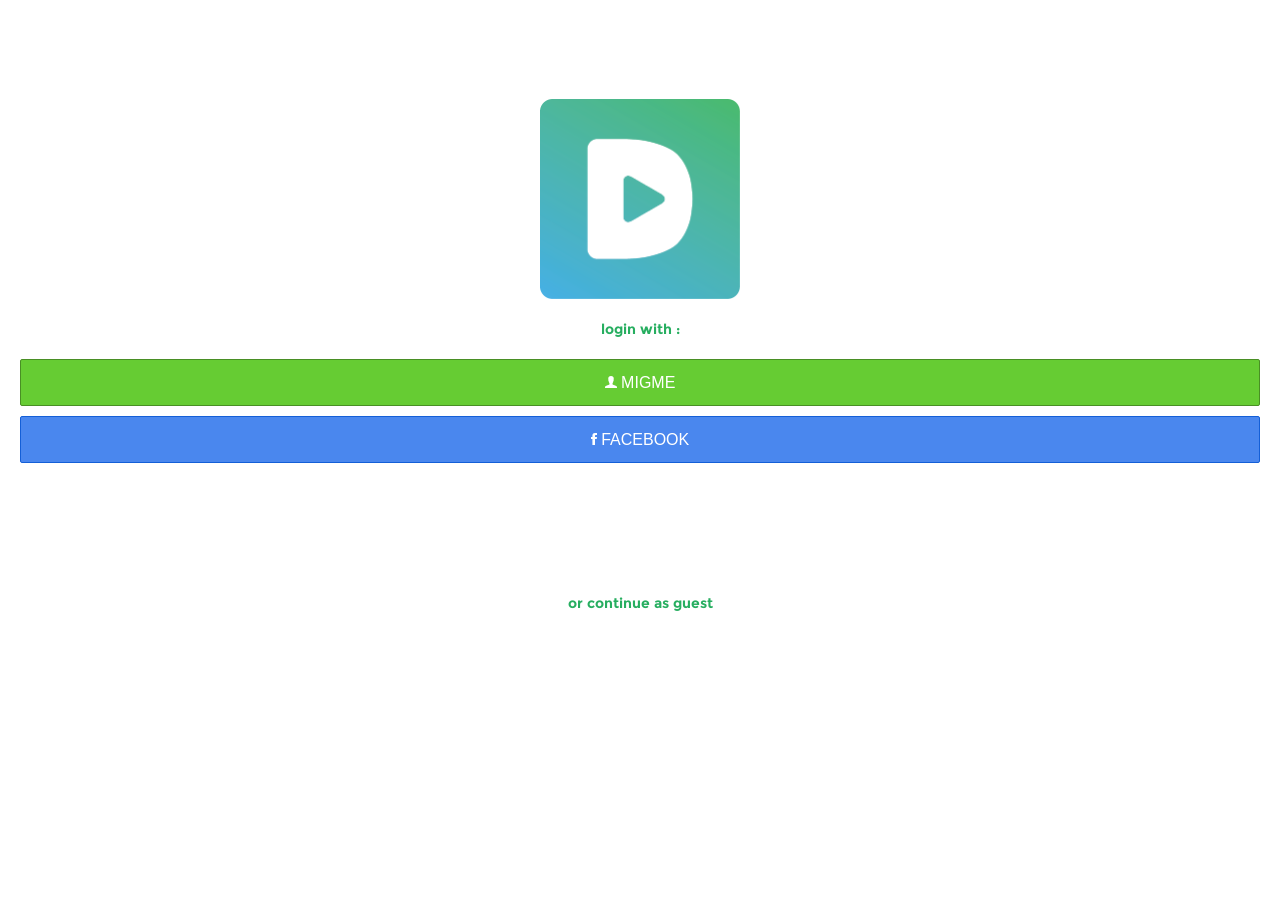
==== commit b615d2e3: "promise" ====
--- a/www/index.html
+++ b/www/index.html
@@ -56,10 +56,13 @@
       <ion-side-menu-content drag-content="false">
         <ion-nav-bar class="bar-stable nav-title-slide-ios7">
           <ion-nav-buttons side="left">
-            <button menu-toggle="left" class="button button-icon icon ion-navicon"></button>
+            <button menu-toggle="left" class="button button-icon left-nav-icon icon ion-navicon"></button>
+            <div menu-toggle="left" class="logo-bar">
           </ion-nav-buttons>
+          
+          </div>
           <ion-nav-buttons side="right">
-            <a href="#/play"><button class="button button-icon icon ion-search"></button></a>
+            <a href="#/search"><button  class="button button-icon icon ion-ios7-search-strong"></button></a>
           </ion-nav-buttons>
         </ion-nav-bar>
         <ion-nav-view animation="slide-left-right" ></ion-nav-view>
--- a/www/css/style.css
+++ b/www/css/style.css
@@ -20,6 +20,8 @@
 
 .bar.bar-stable {
 	border-width: 0px;
+	background-color: #fff ;
+	color:#00A79D;
 }
 
 .full-overlay {
@@ -57,6 +59,13 @@
 	font-size: 15px;
 }
 
+.bar-stable .button.left-nav-icon {
+	margin-left:-15px;
+	padding-left:0px;
+	margin-right:0px;
+	padding-right:2px;
+}
+
 .login-page {
 	width: 100%;
 	height: 100% !important;
@@ -82,11 +91,12 @@
 }
 
 .menu {
-    background-color: #5D5D5D;
+    background-color: #F4F8E7;
 }
 
 .profile-preview {
-	background-color:#3F3F3F;
+	background: url('../img/side_bg.jpg') no-repeat;
+	background-size:cover;
 }
 /*override*/
 .item-avatar > img:first-child {
@@ -110,11 +120,28 @@
 	text-decoration:none;
 }
 
+.side-menu-options > h4 {
+	color:#58585B;
+	margin-bottom:2px;
+	margin-left:10px;
+	font-family: roboto;
+}
+
+.side-menu-options > hr {
+	color:#58585B;
+	border-top:1.5px solid #58585B;
+	margin-left:10px;
+	margin-right:10px;
+	margin-top:1px;
+}
+
 .side-menu-options > a {
-	background-color:#5D5D5D;
-	color:#D1D2D4;
+	background-color:#F4F8E7;
+	color:#808284;
 	border-width:0px;
 	padding-bottom: 3px;
+	padding-top:5px;
+	margin-left:10px;
 	font-family: roboto;
 }
 .side-menu-options > a > i {
@@ -123,7 +150,7 @@
 }
 
 .side-menu-footer {
-	background-color:#5D5D5D;
+	background-color:#F4F8E7;
 	border-width:0px;
 	margin:10px;
 }
@@ -199,8 +226,28 @@
 	
 }
 
+.pane {
+	background-color:#fff;
+}
+
+.logo-bar {
+	background :url('../img/logo.png') no-repeat;
+	width : 30px;
+	height : 30px;
+	display :inline-block;
+	background-size:contain;
+}
+
 .bar.bar-stable .title{
-	font-family: roboto;
+	text-align: left;
+	font-family: roboto-lt;
+	padding-left:0px;
+	margin-left:0px;
+	color: #00A79D;
+}
+
+.bar-stable .button.button-icon {
+	color:#00A79D;
 }
 
 .detail-card-head {
@@ -322,17 +369,15 @@
 td-card {
   position: absolute;
   left: 50%;
-  margin-top: 80px;
+  margin-top: 30px;
   margin-bottom: 40px;
-  margin-left: -125px;
-  width: 250px;
+  margin-left: -100px;
+  width: 200px;
   height: 200px;
-
-  border: 1px solid #999;
-  box-shadow: 0px 1px 3px rgba(0,0,0,0.2);
-  border-radius: 6px;
 }
 /*
+
+
 td-card.card-0 {
   -webkit-transform: translate3d(0, 0px, 0);
   transform: translate3d(0, 0px, 0);
@@ -382,3 +427,121 @@
   transition: 0.2s opacity linear;
   opacity: 0;
 }
+
+.sounded {
+    background-color: #57ba47;
+}
+
+.discovery {
+	background: url('../img/discover.jpg') no-repeat;
+	background-size:cover;
+	height:200px;
+	position:relative;
+}
+
+.discovery > a{
+	font-family: roboto-lt;
+	font-size: 30px;
+	text-align: right;
+	color: #fff;
+	text-decoration: none;
+	position:absolute;
+	bottom:25px;
+	left:25px;
+}
+
+.subtitle{
+	margin-left:10px;
+	font-family: roboto;
+}
+
+.item-genre {
+	height:100px;
+	font-family: roboto-lt;
+	font-size: 20px;
+	text-align: right;
+	color: #fff;
+	position:relative;
+}
+
+.item-genre .txt {
+	position:absolute;
+	bottom:5px;
+	right:5px;
+	background-color:#000;
+	padding:5px;
+}
+
+.mood-list .row {
+	padding:0px;
+} 
+
+
+.play-content {
+	background: url('../img/play_bg.jpg') no-repeat;
+	background-size:100% 100%;
+}
+
+.album-cover {
+	margin-top:35px;
+	margin-bottom:25px;
+	margin-left:auto;
+	margin-right:auto;
+	border-radius: 50%;
+	width: 85%;
+	color:#fff;
+    position: absolute;
+    top: -20px;
+    left: 16px;
+}
+
+.play-div {
+	text-align: center;
+}
+
+.play-div > h2{
+	font-family: roboto-thin;
+	margin:5px;
+	color:#fff;
+}
+
+.play-div> h4{
+	margin:5px;
+	font-family: roboto-black;
+	color:#fff;
+}
+
+.play-div .lyric {
+	margin-top:15px;
+	color:#fff;
+}
+
+.play-div .option{
+	font-size:90px;
+	color:#fff;
+}
+
+.bottom-action {
+    padding-top: 250px;
+}
+
+.bottom-action .lyric {
+    /*height: 150px;
+    overflow: auto;*/
+}
+
+.image input {
+    display: none;
+}
+
+.player-control {
+    position: absolute;
+    width: 100px;
+    height: 100px;
+    top: 0;
+    left: 52px;
+    font-size: 3.5em;
+    margin-top: 50px;
+    color: #fff;
+    padding-top: 20px;
+}
